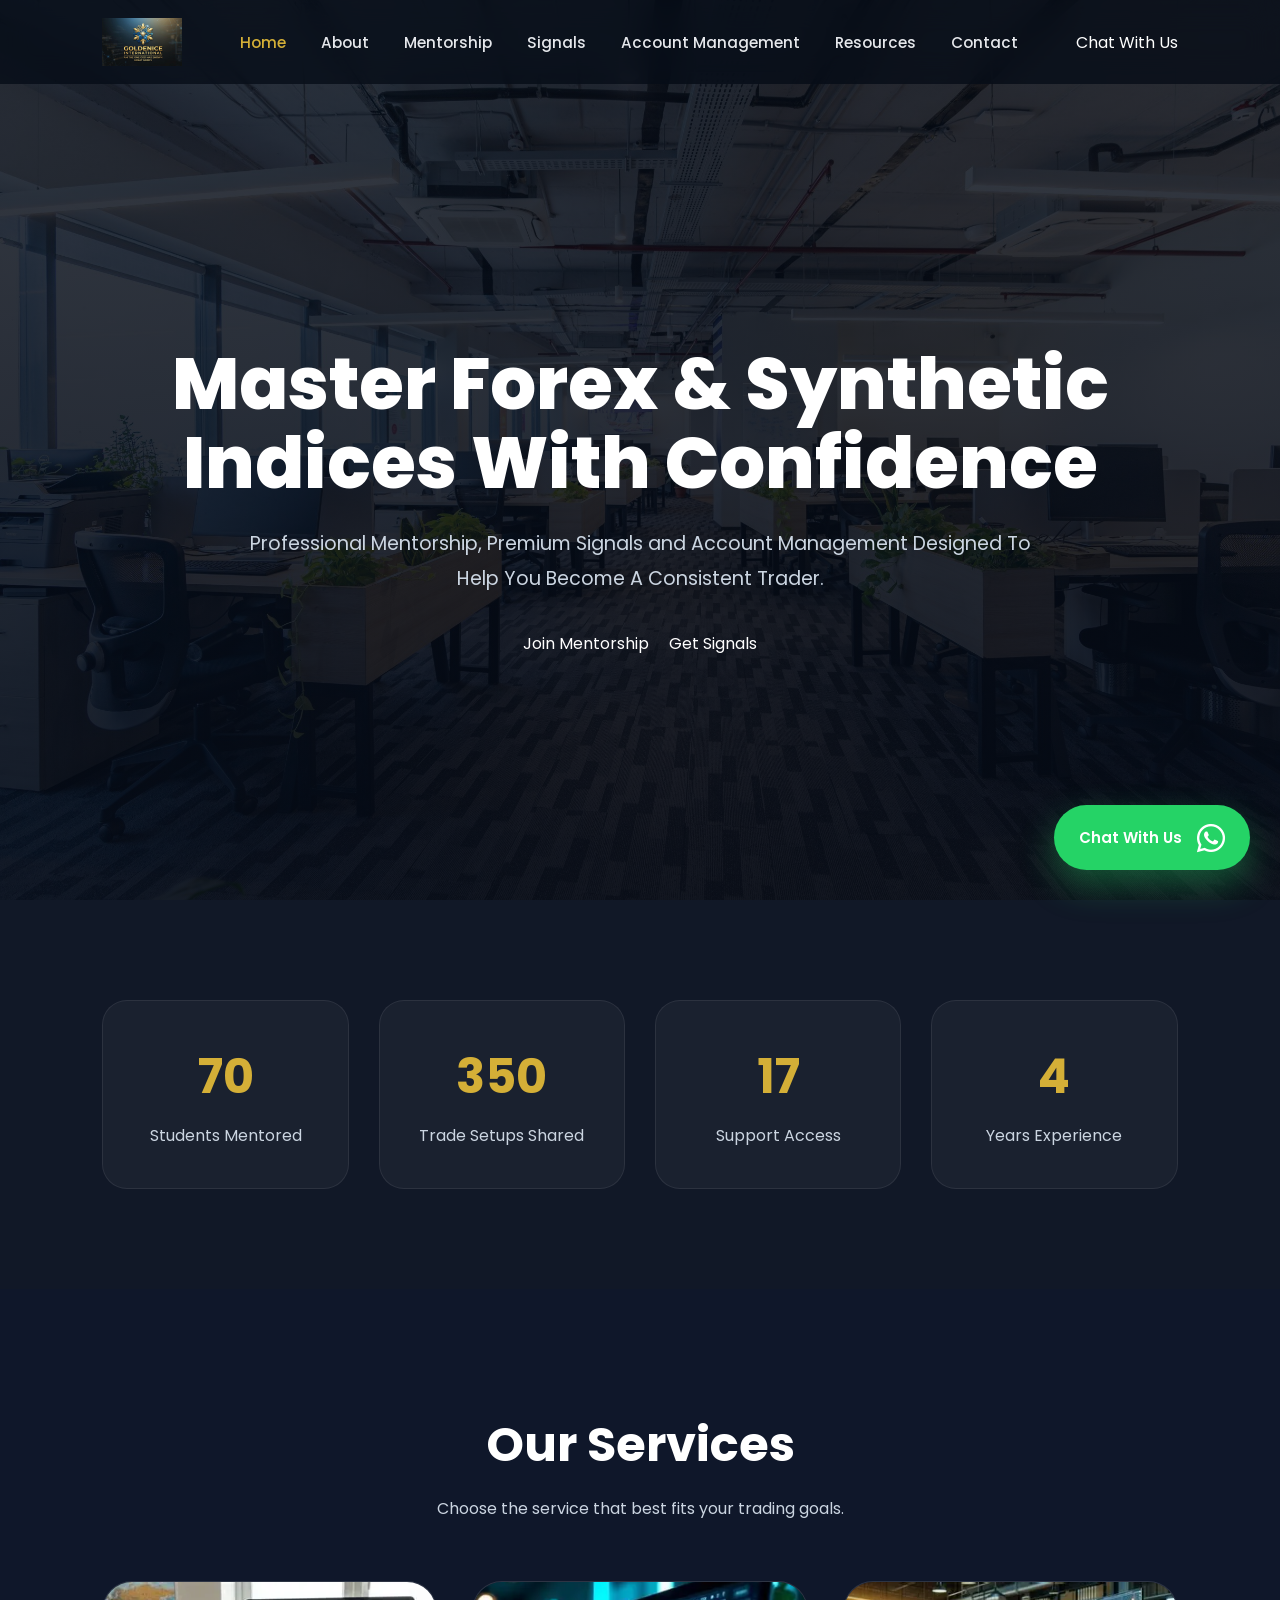
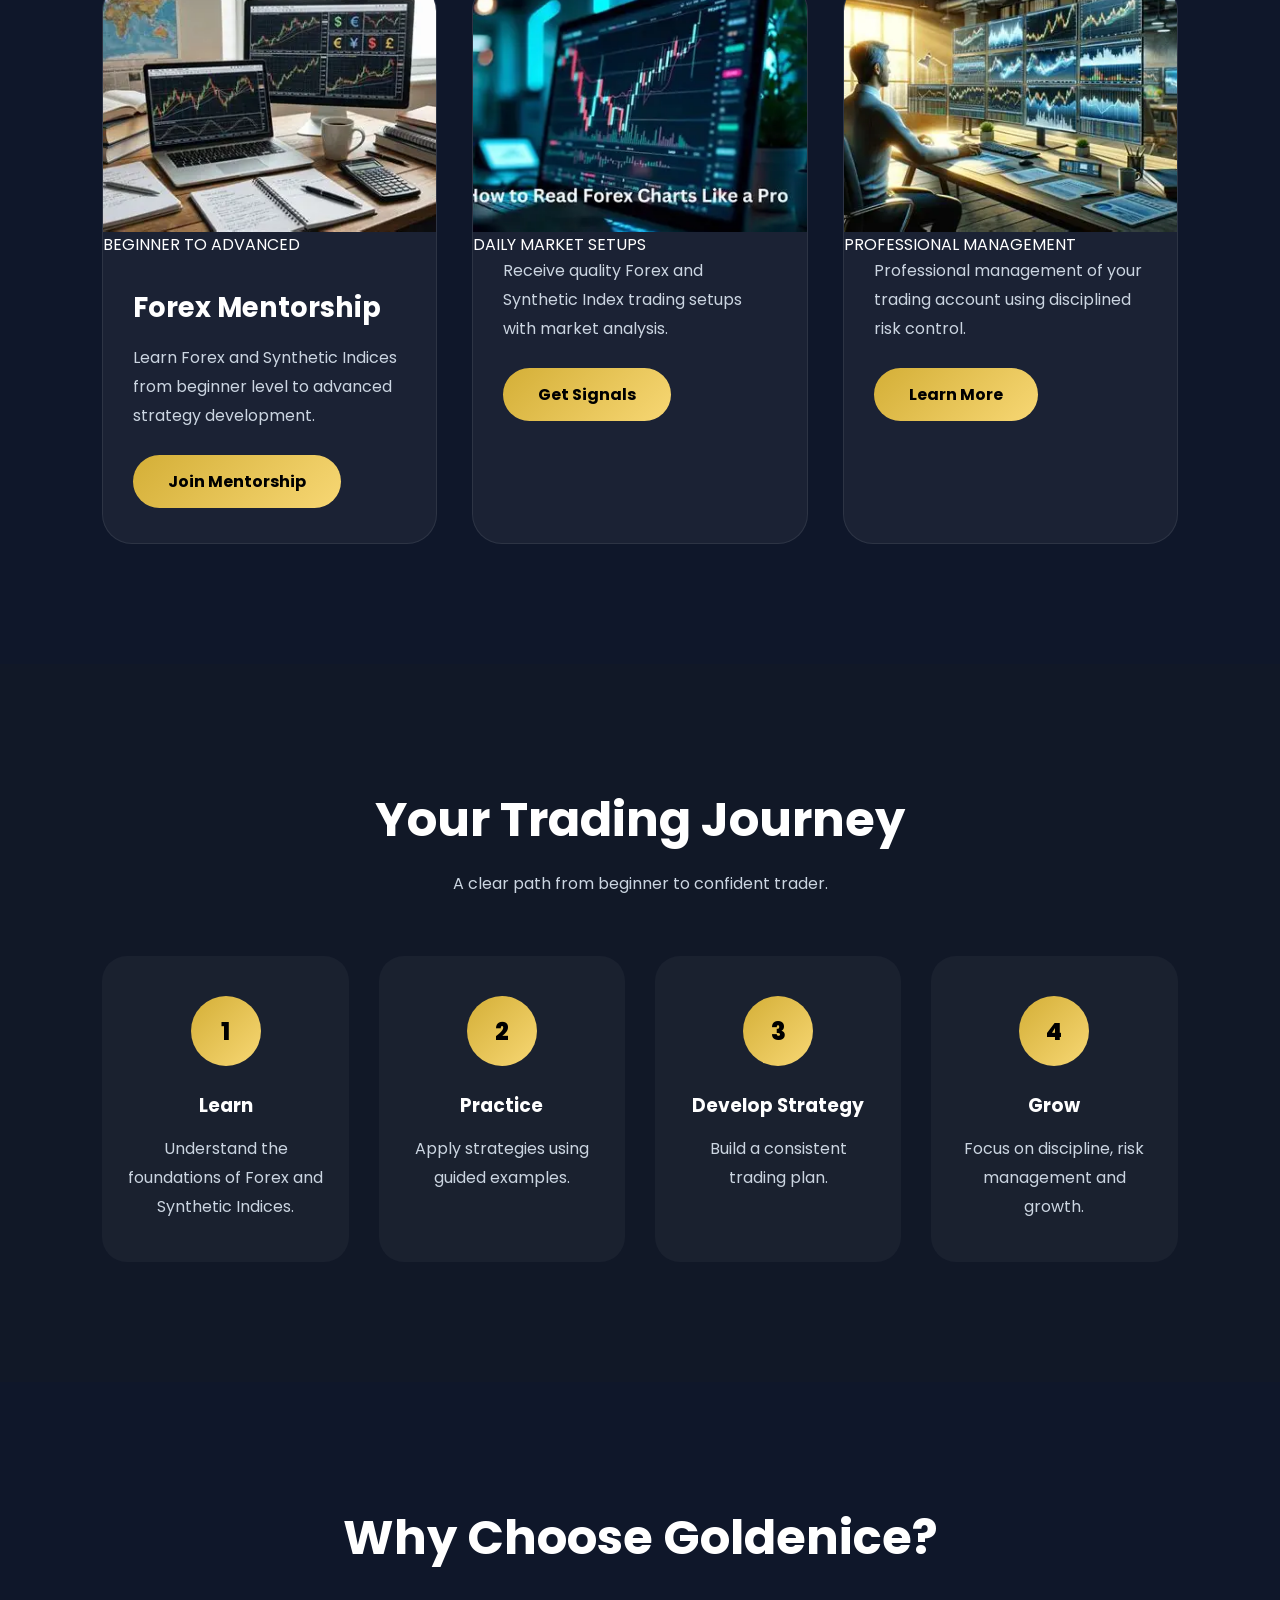
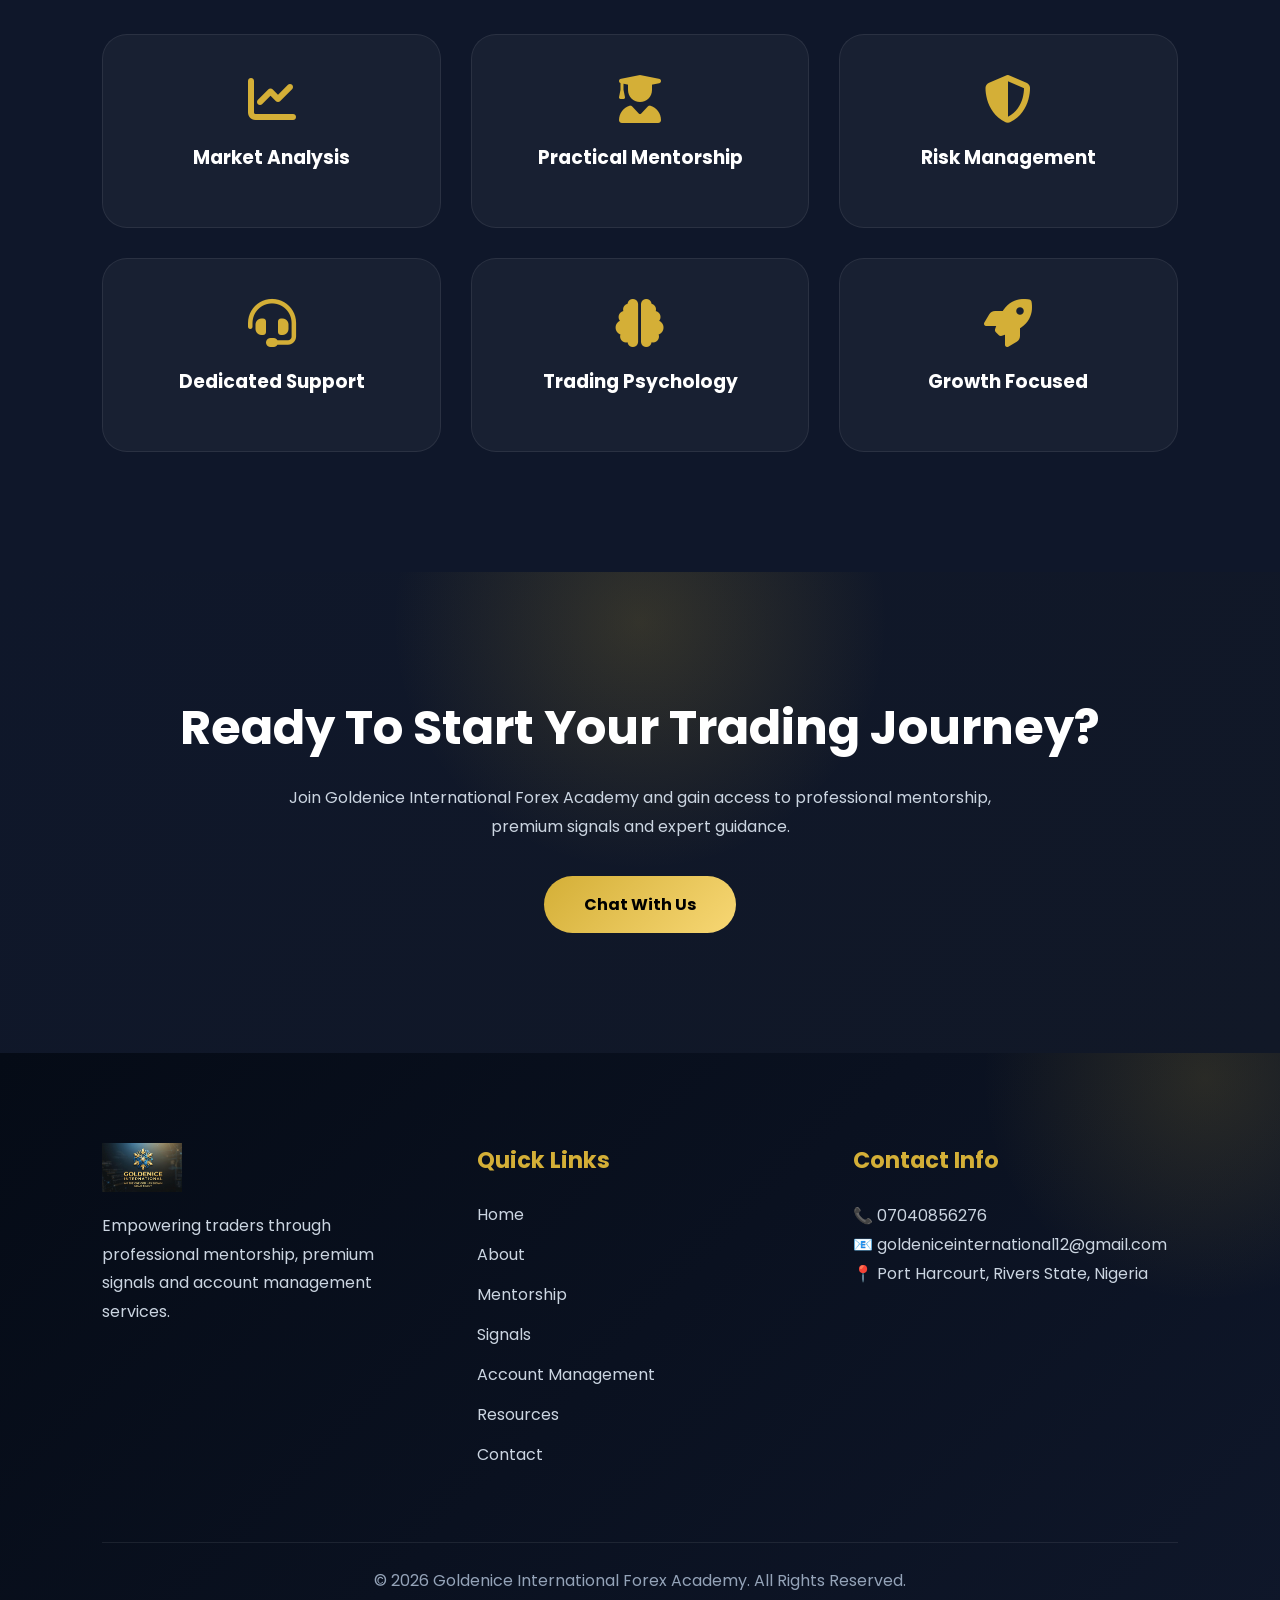
==== index.html @ 964484ab "Initial website" ====
<!DOCTYPE html>
<html lang="en">
<head>

    <meta charset="UTF-8">

    <meta name="author" content="Goldenice International Forex Academy">

<meta name="robots" content="index, follow">

<meta name="theme-color" content="#050B16">

<link rel="icon" type="image/png" href="images/logo.png">

    <meta
        name="description"
        content="Goldenice International Forex Academy provides professional Forex education, mentorship, trading signals, account management and trading resources designed to help traders build confidence and discipline.">

    <meta
        name="keywords"
        content="Forex Academy, Forex Trading, Learn Forex, Forex Mentorship, Trading Signals, Account Management, Forex Education, Nigeria, Goldenice International">

    <meta
        name="author"
        content="Goldenice International Forex Academy">

    <meta
        name="robots"
        content="index, follow">

    <!-- Theme Color -->

    <meta
        name="theme-color"
        content="#050B16">

    <!-- Favicon -->

    <link
        rel="icon"
        type="image/png"
        href="images/logo.png">

    <!-- Open Graph -->

    <meta
        property="og:type"
        content="website">

    <meta
        property="og:title"
        content="Goldenice International Forex Academy">

    <meta
        property="og:description"
        content="Professional Forex education, mentorship, trading signals and account management.">

    <!-- Replace with your actual Vercel URL -->

    <meta
        property="og:url"
        content="https://YOUR-VERCEL-URL.vercel.app">

    <meta
        property="og:image"
        content="https://YOUR-VERCEL-URL.vercel.app/images/logo.png">

    <!-- Twitter/X -->

    <meta
        name="twitter:card"
        content="summary_large_image">

    <meta
        name="twitter:title"
        content="Goldenice International Forex Academy">

    <meta
        name="twitter:description"
        content="Professional Forex education, mentorship, trading signals and account management.">

    <meta
        name="twitter:image"
        content="https://YOUR-VERCEL-URL.vercel.app/images/logo.png">

    <!-- Google Fonts -->

    <link
        rel="preconnect"
        href="https://fonts.googleapis.com">

    <link
        rel="preconnect"
        href="https://fonts.gstatic.com"
        crossorigin>

    <link
        href="https://fonts.googleapis.com/css2?family=Poppins:wght@300;400;500;600;700;800&display=swap"
        rel="stylesheet">

    <!-- Font Awesome -->

    <link
        rel="stylesheet"
        href="https://cdnjs.cloudflare.com/ajax/libs/font-awesome/6.7.2/css/all.min.css">

    <!-- CSS -->

    <link
        rel="stylesheet"
        href="css/./index.css">

</head>

<body>

    <div class="cursor-glow"></div>

<!-- ==========================
     PRELOADER / INTRO
========================== -->

<div id="preloader">

    <div class="intro-content">

        <div class="logo-ring"></div>

        <img
        src="images/logo.png"
        alt="Goldenice International Forex Academy"
        class="intro-logo">

        <h1>
            GOLDENICE INTERNATIONAL
        </h1>

        <h2>
            FOREX ACADEMY
        </h2>

        <div class="intro-words">

            <span>LEARN</span>
            <span>TRADE</span>
            <span>GROW</span>

        </div>

    </div>

</div>

<!-- ==========================
     MAIN CONTENT
========================== -->

<div id="main-content">

<!-- ==========================
     NAVBAR
========================== -->

<header>

<nav class="navbar">

    <a href="index.html" class="logo">

        <img
        src="images/logo.png"
        alt="Goldenice International">

    </a>

    <ul class="nav-links" id="navLinks">

        <li>
            <a href="index.html" class="active">
                Home
            </a>
        </li>

        <li>
            <a href="about.html">
                About
            </a>
        </li>

        <li>
            <a href="mentorship.html">
                Mentorship
            </a>
        </li>

        <li>
            <a href="signals.html">
                Signals
            </a>
        </li>

        <li>
            <a href="account-management.html">
                Account Management
            </a>
        </li>

         <a href="resources.html">Resources</a>

        <li>
            <a href="contact.html">
                Contact
            </a>
        </li>

    </ul>

   <a 
href="https://wa.me/2347040856276?text=Hello%20Goldenice%20International%20Forex%20Academy,%20I%20would%20like%20to%20make%20an%20inquiry."
target="_blank">

Chat With Us

</a>

    <div class="menu-toggle" id="menuToggle">

        <span></span>
        <span></span>
        <span></span>

    </div>

</nav>

</header>

<!-- ==========================
     HERO SECTION
========================== -->

<section class="hero">

    <div class="hero-content">

        <h1>

            Master Forex &
            Synthetic Indices
            With Confidence

        </h1>

        <p>

            Professional Mentorship,
            Premium Signals and
            Account Management
            Designed To Help You
            Become A Consistent Trader.

        </p>

        <div class="hero-buttons">

            <a 
href="https://wa.me/2347040856276?text=Hello%20Goldenice%20International%20Forex%20Academy,%20I%20am%20interested%20in%20joining%20the%20Forex%20Mentorship%20Program.%20Please%20send%20me%20more%20details."
target="_blank">

Join Mentorship

</a>

            <a 
href="https://wa.me/2347040856276?text=Hello%20Goldenice%20International%20Forex%20Academy,%20I%20am%20interested%20in%20your%20Premium%20Forex%20Signals.%20Please%20send%20me%20more%20information."
target="_blank">

Get Signals

</a>

        </div>

    </div>

</section>



<!-- ==========================
     STATS SECTION
========================== -->

<section class="stats-section reveal">

    <div class="stat-box">
        <h2 class="counter" data-target="100">0</h2>
        <p>Students Mentored</p>
    </div>

    <div class="stat-box">
        <h2 class="counter" data-target="500">0</h2>
        <p>Trade Setups Shared</p>
    </div>

    <div class="stat-box">
        <h2 class="counter" data-target="24">0</h2>
        <p>Support Access</p>
    </div>

    <div class="stat-box">
        <h2 class="counter" data-target="5">0</h2>
        <p>Years Experience</p>
    </div>

</section>


<!-- ==========================
     SERVICES
========================== -->

<section class="services reveal">

    <div class="section-title">

        <h2>Our Services</h2>

        <p>
            Choose the service that best fits your trading goals.
        </p>

    </div>

    <div class="services-grid">

        <!-- Mentorship -->

        <div class="service-card">

            <img
            src="images/student-learning.jpg"
            alt="Forex Mentorship">

            <span class="service-tag">
BEGINNER TO ADVANCED
</span>

<h3>Forex Mentorship</h3>

            <p>

                Learn Forex and Synthetic Indices
                from beginner level to advanced
                strategy development.

            </p>

            <a
            href="https://wa.me/2347040856276?text=Hello%20Goldenice%20International,%20I%20am%20interested%20in%20your%20Forex%20Mentorship%20Program."
            target="_blank">

                Join Mentorship

            </a>

        </div>

        <!-- Signals -->

        <div class="service-card">

            <img
            src="images/forex-chart.jpg"
            alt="Premium Signals">

            <span class="service-tag">
DAILY MARKET SETUPS
</span>

            <p>

                Receive quality Forex and
                Synthetic Index trading setups
                with market analysis.

            </p>

            <a
            href="https://wa.me/2347040856276?text=Hello%20Goldenice%20International,%20I%20am%20interested%20in%20your%20Premium%20Signals%20Service."
            target="_blank">

                Get Signals

            </a>

        </div>

        <!-- Account Management -->

        <div class="service-card">

            <img
            src="images/trading-analysis.jpg"
            alt="Account Management">

            <span class="service-tag">
PROFESSIONAL MANAGEMENT
</span>

            <p>

                Professional management
                of your trading account
                using disciplined risk control.

            </p>

            <a
            href="https://wa.me/2347040856276?text=Hello%20Goldenice%20International,%20I%20am%20interested%20in%20your%20Account%20Management%20Service."
            target="_blank">

                Learn More

            </a>

        </div>

    </div>

</section>



<!-- ==========================
     TRADING JOURNEY
========================== -->

<section class="journey reveal">

    <div class="section-title">

        <h2>Your Trading Journey</h2>

        <p>

            A clear path from beginner
            to confident trader.

        </p>

    </div>

    <div class="journey-container">

        <div class="journey-step">

            <div class="step-number">1</div>

            <h3>Learn</h3>

            <p>
                Understand the foundations
                of Forex and Synthetic Indices.
            </p>

        </div>

        <div class="journey-step">

            <div class="step-number">2</div>

            <h3>Practice</h3>

            <p>
                Apply strategies using
                guided examples.
            </p>

        </div>

        <div class="journey-step">

            <div class="step-number">3</div>

            <h3>Develop Strategy</h3>

            <p>
                Build a consistent
                trading plan.
            </p>

        </div>

        <div class="journey-step">

            <div class="step-number">4</div>

            <h3>Grow</h3>

            <p>
                Focus on discipline,
                risk management and growth.
            </p>

        </div>

    </div>

</section>


<!-- ==========================
     WHY CHOOSE US
========================== -->

<section class="why-us reveal">

    <div class="section-title">

        <h2>Why Choose Goldenice?</h2>

    </div>

    <div class="why-grid">

        <div class="why-card">
            <i class="fas fa-chart-line"></i>
            <h3>Market Analysis</h3>
        </div>

        <div class="why-card">
            <i class="fas fa-user-graduate"></i>
            <h3>Practical Mentorship</h3>
        </div>

        <div class="why-card">
            <i class="fas fa-shield-alt"></i>
            <h3>Risk Management</h3>
        </div>

        <div class="why-card">
            <i class="fas fa-headset"></i>
            <h3>Dedicated Support</h3>
        </div>

        <div class="why-card">
            <i class="fas fa-brain"></i>
            <h3>Trading Psychology</h3>
        </div>

        <div class="why-card">
            <i class="fas fa-rocket"></i>
            <h3>Growth Focused</h3>
        </div>

    </div>

</section>




<!-- ==========================
     FINAL CTA
========================== -->

<section class="cta-section reveal">

    <h2>

        Ready To Start
        Your Trading Journey?

    </h2>

    <p>

        Join Goldenice International Forex Academy
        and gain access to professional mentorship,
        premium signals and expert guidance.

    </p>

  <a 
href="https://wa.me/2347040856276?text=Hello%20Goldenice%20International%20Forex%20Academy,%20I%20would%20like%20to%20make%20an%20inquiry."
target="_blank">

Chat With Us

</a>
</section>


<!-- ==========================
     FOOTER
========================== -->

<footer>

    <div class="footer-container">

        <!-- Logo Section -->

        <div class="footer-box">

            <img
            src="images/logo.png"
            alt="Goldenice International Forex Academy"
            class="footer-logo">

            <p>

                Empowering traders through
                professional mentorship,
                premium signals and account
                management services.

            </p>

        </div>


        <!-- Quick Links -->

        <div class="footer-box">

            <h3>Quick Links</h3>

            <a href="index.html">Home</a>

            <a href="about.html">About</a>

            <a href="mentorship.html">
                Mentorship
            </a>

            <a href="signals.html">
                Signals
            </a>

            <a href="account-management.html">
                Account Management
            </a>

             <a href="resources.html">Resources</a>

            <a href="contact.html">
                Contact
            </a>

        </div>


        <!-- Contact -->

        <div class="footer-box">

            <h3>Contact Info</h3>

            <p>
                📞 07040856276
            </p>

            <p>
                📧 goldeniceinternational12@gmail.com
            </p>

            <p>
                📍 Port Harcourt,
                Rivers State,
                Nigeria
            </p>

        </div>

    </div>


    <!-- Copyright -->

    <div class="copyright">

        © 2026 Goldenice International
        Forex Academy.
        All Rights Reserved.

    </div>

</footer>


<!-- ==========================
     WHATSAPP FLOAT
========================== -->

<a 
href="https://wa.me/2347040856276"
class="whatsapp-float"
target="_blank">

    <span class="whatsapp-text">
        Chat With Us
    </span>

    <i class="fab fa-whatsapp"></i>

</a>


</div>
<!-- END MAIN CONTENT -->

<!-- ==========================
     SCROLL TO TOP
========================== -->

<button id="scrollTopBtn" class="scroll-top">

    <i class="fas fa-arrow-up"></i>

</button>


<script src="js/script.js"></script>

</body>
</html>
---- css/index.css ----
/* ===================================
   GOLDENICE INTERNATIONAL
   PREMIUM HOME CSS
   PART 1
=================================== */


/* ==========================
   ROOT VARIABLES
========================== */

:root{

    --gold:#D4AF37;
    --gold-light:#F7D774;

    --dark:#050B16;
    --dark2:#0F172A;

    --white:#ffffff;

    --gray:#CBD5E1;

}


/* ==========================
   RESET
========================== */

*{

    margin:0;
    padding:0;
    box-sizing:border-box;

}


html{

    scroll-behavior:smooth;

}



body{

    font-family:'Poppins',sans-serif;

    background:var(--dark);

    color:white;

    overflow-x:hidden;

}



a{

    text-decoration:none;

    color:inherit;

}



img{

    max-width:100%;

    display:block;

}




/* ==========================
   NAVBAR
========================== */


.navbar{


    position:fixed;


    top:0;

    left:0;


    width:100%;


    padding:18px 8%;


    display:flex;


    justify-content:space-between;


    align-items:center;



    background:

    rgba(5,11,22,.75);



    backdrop-filter:blur(15px);



    z-index:1000;



    transition:.4s ease;

}




.navbar.scrolled{


    background:

    rgba(5,11,22,.95);



    box-shadow:

    0 15px 40px rgba(0,0,0,.45);

}





/* LOGO */


.logo img{


    width:150px;


    height:auto;


    transition:.4s ease;

}



.logo img:hover{


    transform:scale(1.05);

}





/* NAV LINKS */


.nav-links{


    display:flex;


    align-items:center;


    gap:35px;


}



.nav-links li{

    list-style:none;

}



.nav-links a{


    color:#E5E7EB;


    font-size:.95rem;


    font-weight:500;



    position:relative;


    transition:.35s ease;


}



/* NO LINE UNDER LINKS */


.nav-links a::before,
.nav-links a::after{


    display:none;

    content:none;

}



.nav-links a:hover,
.nav-links a.active{


    color:var(--gold);

}





/* WHATSAPP NAV BUTTON */


.btn-nav{


    padding:13px 30px;


    border-radius:50px;



    background:

    linear-gradient(

    135deg,

    var(--gold),

    var(--gold-light)

    );



    color:#000;



    font-weight:700;



    transition:.4s ease;



    box-shadow:

    0 10px 25px rgba(212,175,55,.25);

}




.btn-nav:hover{


    transform:translateY(-5px);



    box-shadow:

    0 20px 40px rgba(212,175,55,.35);


}





/* HAMBURGER */


.menu-toggle{


    display:none;


    cursor:pointer;


}



.menu-toggle span{


    display:block;


    width:30px;


    height:3px;


    background:var(--gold);


    margin:6px 0;


    border-radius:10px;


}







/* MOBILE NAV */


@media(max-width:900px){


    .nav-links{


        position:absolute;


        top:80px;


        left:0;


        width:100%;



        background:#0F172A;



        flex-direction:column;



        padding:35px;



        display:none;


    }



    .nav-links.active{


        display:flex;


    }



    .menu-toggle{


        display:block;


    }



    .btn-nav{


        display:none;


    }


}






/* ==========================
   PRELOADER
========================== */


#preloader{


    position:fixed;


    inset:0;



    background:#050B16;



    display:flex;


    justify-content:center;


    align-items:center;



    z-index:99999;



    transition:1s ease;


}




#preloader.hide{


    opacity:0;


    visibility:hidden;


}




.intro-content{


    text-align:center;


}



.intro-logo{


    width:170px;



    margin:auto;



    animation:

    logoPop 2s ease;

}




.logo-ring{


    position:absolute;



    width:280px;


    height:280px;



    border:

    3px solid rgba(212,175,55,.4);



    border-radius:50%;



    left:50%;


    top:50%;



    transform:

    translate(-50%,-50%);



    animation:

    rotateRing 12s linear infinite;


}





.intro-content h1{


    margin-top:25px;


    font-size:2.5rem;


    letter-spacing:3px;


}




.intro-content h2{


    color:var(--gold);


    margin-top:10px;


    letter-spacing:5px;


}







/* ==========================
   HERO SECTION
========================== */


.hero{


    min-height:100vh;



    display:flex;


    justify-content:center;


    align-items:center;



    text-align:center;



    position:relative;



    background:



    linear-gradient(

    rgba(5,11,22,.80),

    rgba(5,11,22,.92)

    ),



    url('../images/contact-banner.jpg');



    background-size:cover;



    background-position:center;


}




.hero-content{


    max-width:1000px;



    padding-top:100px;


    position:relative;



    z-index:2;


}



.hero-badge{


    display:inline-block;



    padding:12px 25px;



    border-radius:50px;



    color:var(--gold);



    border:

    1px solid rgba(212,175,55,.4);



    background:

    rgba(212,175,55,.1);



    margin-bottom:25px;


}



.hero-content h1{


    font-size:4.5rem;


    font-weight:800;



    line-height:1.1;



    margin-bottom:25px;


}



.hero-content p{


    max-width:800px;


    margin:auto;



    color:var(--gray);



    font-size:1.2rem;



    line-height:1.8;


}
/* ===================================
   HOME CSS PART 2
=================================== */


/* ==========================
   HERO BUTTONS
========================== */


.hero-buttons{

    display:flex;

    justify-content:center;

    gap:20px;

    flex-wrap:wrap;

    margin-top:35px;

}



.hero-btn,
.hero-btn-outline{


    padding:16px 38px;


    border-radius:50px;


    font-weight:700;


    transition:.4s ease;


}



.hero-btn{


    background:

    linear-gradient(

    135deg,

    var(--gold),

    var(--gold-light)

    );


    color:#000;


}



.hero-btn-outline{


    border:

    2px solid var(--gold);


    color:white;


}



.hero-btn:hover,
.hero-btn-outline:hover{


    transform:

    translateY(-8px);


}





/* ==========================
   HERO STATS
========================== */


.hero-stats{


    margin-top:60px;


    display:flex;


    justify-content:center;


    gap:50px;


    flex-wrap:wrap;


}



.hero-stats h3{


    color:var(--gold);


    font-size:2.5rem;


}



.hero-stats span{


    color:var(--gray);


}





/* ==========================
   STATS SECTION
========================== */


.stats-section{


    padding:100px 8%;


    display:grid;


    grid-template-columns:

    repeat(auto-fit,minmax(220px,1fr));


    gap:30px;



    background:#111827;


}




.stat-box{


    background:

    rgba(255,255,255,.04);



    border:

    1px solid rgba(255,255,255,.08);



    border-radius:25px;



    padding:40px 25px;



    text-align:center;



    transition:.4s ease;


}



.stat-box:hover{


    transform:

    translateY(-12px);



    border-color:var(--gold);



    box-shadow:

    0 20px 45px rgba(212,175,55,.15);


}




.stat-box h2{


    color:var(--gold);


    font-size:3rem;



    margin-bottom:10px;


}



.stat-box p{


    color:var(--gray);


}






/* ==========================
   SECTION TITLE
========================== */


.section-title{


    text-align:center;


    margin-bottom:60px;


}



.section-title h2{


    font-size:3rem;


    color:white;


}



.section-title p{


    color:var(--gray);


    max-width:700px;


    margin:15px auto;


}





/* ==========================
   SERVICES SECTION
========================== */


.services{


    padding:120px 8%;


    background:#0F172A;


}




.services-grid{


    display:grid;


    grid-template-columns:

    repeat(auto-fit,minmax(300px,1fr));


    gap:35px;


}




.service-card{


    background:

    rgba(255,255,255,.05);



    border:

    1px solid rgba(255,255,255,.08);



    border-radius:30px;



    overflow:hidden;



    transition:.5s ease;



    position:relative;


}




.service-card:hover{


    transform:

    translateY(-15px);



    border-color:var(--gold);



    box-shadow:

    0 25px 60px rgba(212,175,55,.18);


}




.service-card img{


    width:100%;


    height:250px;


    object-fit:cover;


    transition:.5s ease;


}




.service-card:hover img{


    transform:scale(1.08);


}





.service-card h3{


    padding:30px 30px 15px;


    color:white;


    font-size:1.7rem;


}




.service-card p{


    padding:0 30px 25px;


    color:var(--gray);


    line-height:1.8;


}




.service-card a{


    display:inline-block;


    margin:0 30px 35px;



    padding:14px 35px;


    border-radius:50px;



    background:

    linear-gradient(

    135deg,

    var(--gold),

    var(--gold-light)

    );



    color:#000;



    font-weight:700;



    transition:.4s ease;


}



.service-card a:hover{


    transform:

    translateY(-5px);


}





/* ==========================
   TRADING JOURNEY
========================== */


.journey{


    padding:120px 8%;


    background:#111827;


}




.journey-container{


    display:grid;


    grid-template-columns:

    repeat(auto-fit,minmax(240px,1fr));


    gap:30px;


}



.journey-step{


    text-align:center;


    background:

    rgba(255,255,255,.04);



    padding:40px 25px;



    border-radius:25px;



    transition:.4s;


}



.journey-step:hover{


    transform:

    translateY(-10px);



    box-shadow:

    0 20px 40px rgba(212,175,55,.12);


}



.step-number{


    width:70px;


    height:70px;


    margin:auto auto 25px;



    display:flex;


    justify-content:center;


    align-items:center;



    border-radius:50%;



    background:

    linear-gradient(

    135deg,

    var(--gold),

    var(--gold-light)

    );



    color:#000;



    font-size:1.5rem;


    font-weight:800;


}



.journey-step h3{


    margin-bottom:15px;


}



.journey-step p{


    color:var(--gray);


    line-height:1.8;


}






/* ==========================
   WHY CHOOSE US
========================== */


.why-us{


    padding:120px 8%;


    background:#0F172A;


}



.why-grid{


    display:grid;


    grid-template-columns:

    repeat(auto-fit,minmax(250px,1fr));


    gap:30px;


}



.why-card{


    background:

    rgba(255,255,255,.04);



    border:

    1px solid rgba(255,255,255,.08);



    border-radius:25px;



    padding:40px 25px;



    text-align:center;



    transition:.4s ease;


}



.why-card:hover{


    transform:

    translateY(-12px);



    border-color:var(--gold);



    box-shadow:

    0 20px 40px rgba(212,175,55,.15);


}



.why-card i{


    font-size:3rem;


    color:var(--gold);


    margin-bottom:20px;


}



.why-card h3{


    margin-bottom:15px;


}



.why-card p{


    color:var(--gray);


    line-height:1.8;


}
/* ===================================
   HOME CSS PART 3
=================================== */


/* ==========================
   SCROLL REVEAL
========================== */


.reveal{

    opacity:0;

    transform:

    translateY(80px);


    transition:

    all 1s ease;

}



.reveal.active{

    opacity:1;


    transform:

    translateY(0);

}






/* ==========================
   PREMIUM CTA
========================== */


.cta-section{


    padding:120px 8%;


    text-align:center;


    position:relative;


    overflow:hidden;



    background:


    linear-gradient(

    135deg,

    #0F172A,

    #111827

    );


}




.cta-section::before{


    content:"";


    position:absolute;


    width:500px;


    height:500px;



    background:


    radial-gradient(

    rgba(212,175,55,.18),

    transparent 70%

    );



    top:-200px;


    left:50%;


    transform:translateX(-50%);


}



.cta-section h2{


    position:relative;


    font-size:3rem;


    margin-bottom:20px;


}



.cta-section p{


    position:relative;


    max-width:750px;


    margin:auto;


    color:var(--gray);


    line-height:1.8;


}



.cta-section a{


    display:inline-block;


    position:relative;


    margin-top:35px;



    padding:16px 40px;



    border-radius:50px;



    background:


    linear-gradient(

    135deg,

    var(--gold),

    var(--gold-light)

    );



    color:#000;



    font-weight:700;



    transition:.4s ease;


}



.cta-section a:hover{


    transform:

    translateY(-8px);



    box-shadow:


    0 20px 40px rgba(212,175,55,.35);


}






/* ==========================
   FOOTER
========================== */


footer{


    background:


    linear-gradient(

    135deg,

    #050B16,

    #0F172A

    );


    padding:90px 8% 30px;


    position:relative;


    overflow:hidden;


}




footer::before{


    content:"";


    position:absolute;


    width:450px;


    height:450px;



    background:


    radial-gradient(

    rgba(212,175,55,.15),

    transparent 70%

    );


    top:-200px;


    right:-150px;


}




.footer-container{


    display:grid;


    grid-template-columns:


    repeat(auto-fit,minmax(260px,1fr));



    gap:50px;


    position:relative;


    z-index:2;


}





.footer-logo{


    width:140px;


    margin-bottom:25px;


}




.footer-box h3{


    color:var(--gold);


    font-size:1.4rem;


    margin-bottom:25px;


}




.footer-box p{


    color:var(--gray);


    line-height:1.8;


}




.footer-box a{


    display:block;


    color:var(--gray);


    margin-bottom:15px;


    transition:.3s ease;


}



.footer-box a:hover{


    color:var(--gold);


    transform:

    translateX(8px);


}





.copyright{


    margin-top:60px;


    padding-top:25px;


    text-align:center;



    border-top:


    1px solid rgba(255,255,255,.08);



    color:#94A3B8;


}





/* ==========================
   WHATSAPP BUTTON
========================== */


.whatsapp-float{


    position:fixed;


    right:30px;


    bottom:30px;



    height:65px;



    padding:0 25px;



    border-radius:50px;



    background:#25D366;



    display:flex;


    align-items:center;


    gap:15px;



    color:white;



    z-index:9999;



    box-shadow:


    0 15px 35px rgba(37,211,102,.35);



    animation:


    whatsappPulse 2.5s infinite;



    transition:.4s ease;


}




.whatsapp-text{


    font-size:15px;


    font-weight:600;


}




.whatsapp-float i{


    font-size:32px;


}




.whatsapp-float:hover{


    transform:


    translateY(-8px)
    scale(1.05);


}




@keyframes whatsappPulse{


    0%{

        box-shadow:

        0 0 0 0 rgba(37,211,102,.6);

    }


    70%{

        box-shadow:

        0 0 0 20px rgba(37,211,102,0);

    }


    100%{

        box-shadow:

        0 0 0 0 rgba(37,211,102,0);

    }

}







/* ==========================
   MOBILE RESPONSIVE
========================== */


@media(max-width:768px){



.hero-content h1{


    font-size:2.7rem;


}



.hero-content p{


    font-size:1rem;


}



.section-title h2{


    font-size:2.2rem;


}



.cta-section h2{


    font-size:2.2rem;


}



.whatsapp-float{


    width:65px;


    height:65px;


    padding:0;


    justify-content:center;


    border-radius:50%;


}



.whatsapp-text{


    display:none;


}


}
/* ===================================
   LOGO SIZE FIX
=================================== */


/* HEADER LOGO */

.logo img{

    width:80px;

    height:auto;

}



/* FOOTER LOGO */

.footer-logo{

    width:80px;

    height:auto;

    margin-bottom:20px;

}

/* ===================================
   SCROLL TO TOP BUTTON
=================================== */

.scroll-top{

    position:fixed;

    right:30px;

    bottom:110px;

    width:55px;

    height:55px;

    border:none;

    border-radius:50%;

    background:
    linear-gradient(
    135deg,
    #D4AF37,
    #F7D774
    );

    color:#000;

    font-size:20px;

    cursor:pointer;

    display:flex;

    justify-content:center;

    align-items:center;

    opacity:0;

    visibility:hidden;

    transform:translateY(20px);

    transition:.35s ease;

    z-index:998;

    box-shadow:
    0 10px 25px rgba(212,175,55,.30);

}

.scroll-top.show{

    opacity:1;

    visibility:visible;

    transform:translateY(0);

}

.scroll-top:hover{

    transform:
    translateY(-5px);

    box-shadow:
    0 15px 35px rgba(212,175,55,.40);

}

/* ===================================
   CURSOR GLOW
=================================== */

.cursor-glow{

    position:fixed;

    width:220px;

    height:220px;

    border-radius:50%;

    pointer-events:none;

    z-index:0;

    background:
    radial-gradient(
        rgba(212,175,55,.15),
        transparent 70%
    );

    transform:
    translate(-50%,-50%);

    transition:
    transform .08s linear;

}

/* Hide on phones/tablets */

@media(max-width:768px){

.cursor-glow{

    display:none;

}

}

@media(max-width:768px){

.scroll-top{

    width:50px;

    height:50px;

    right:20px;

    bottom:95px;

}

}
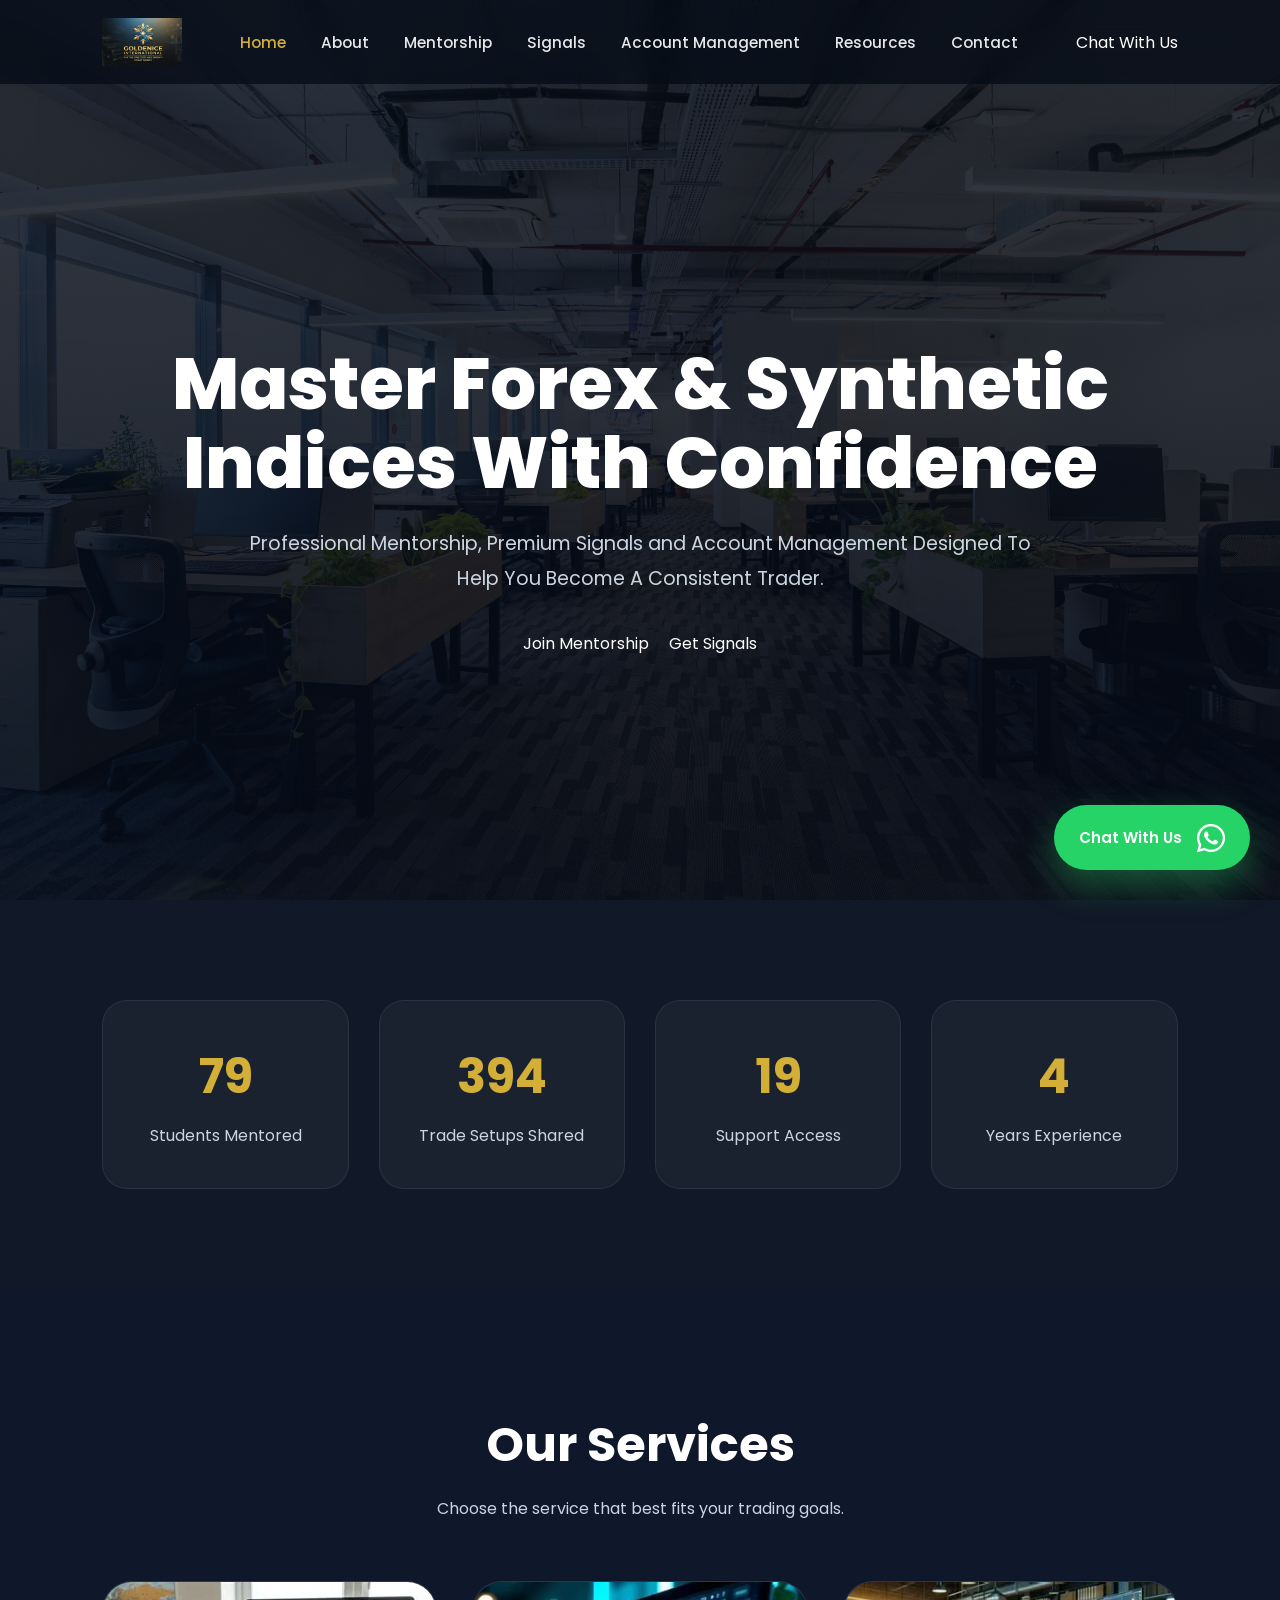
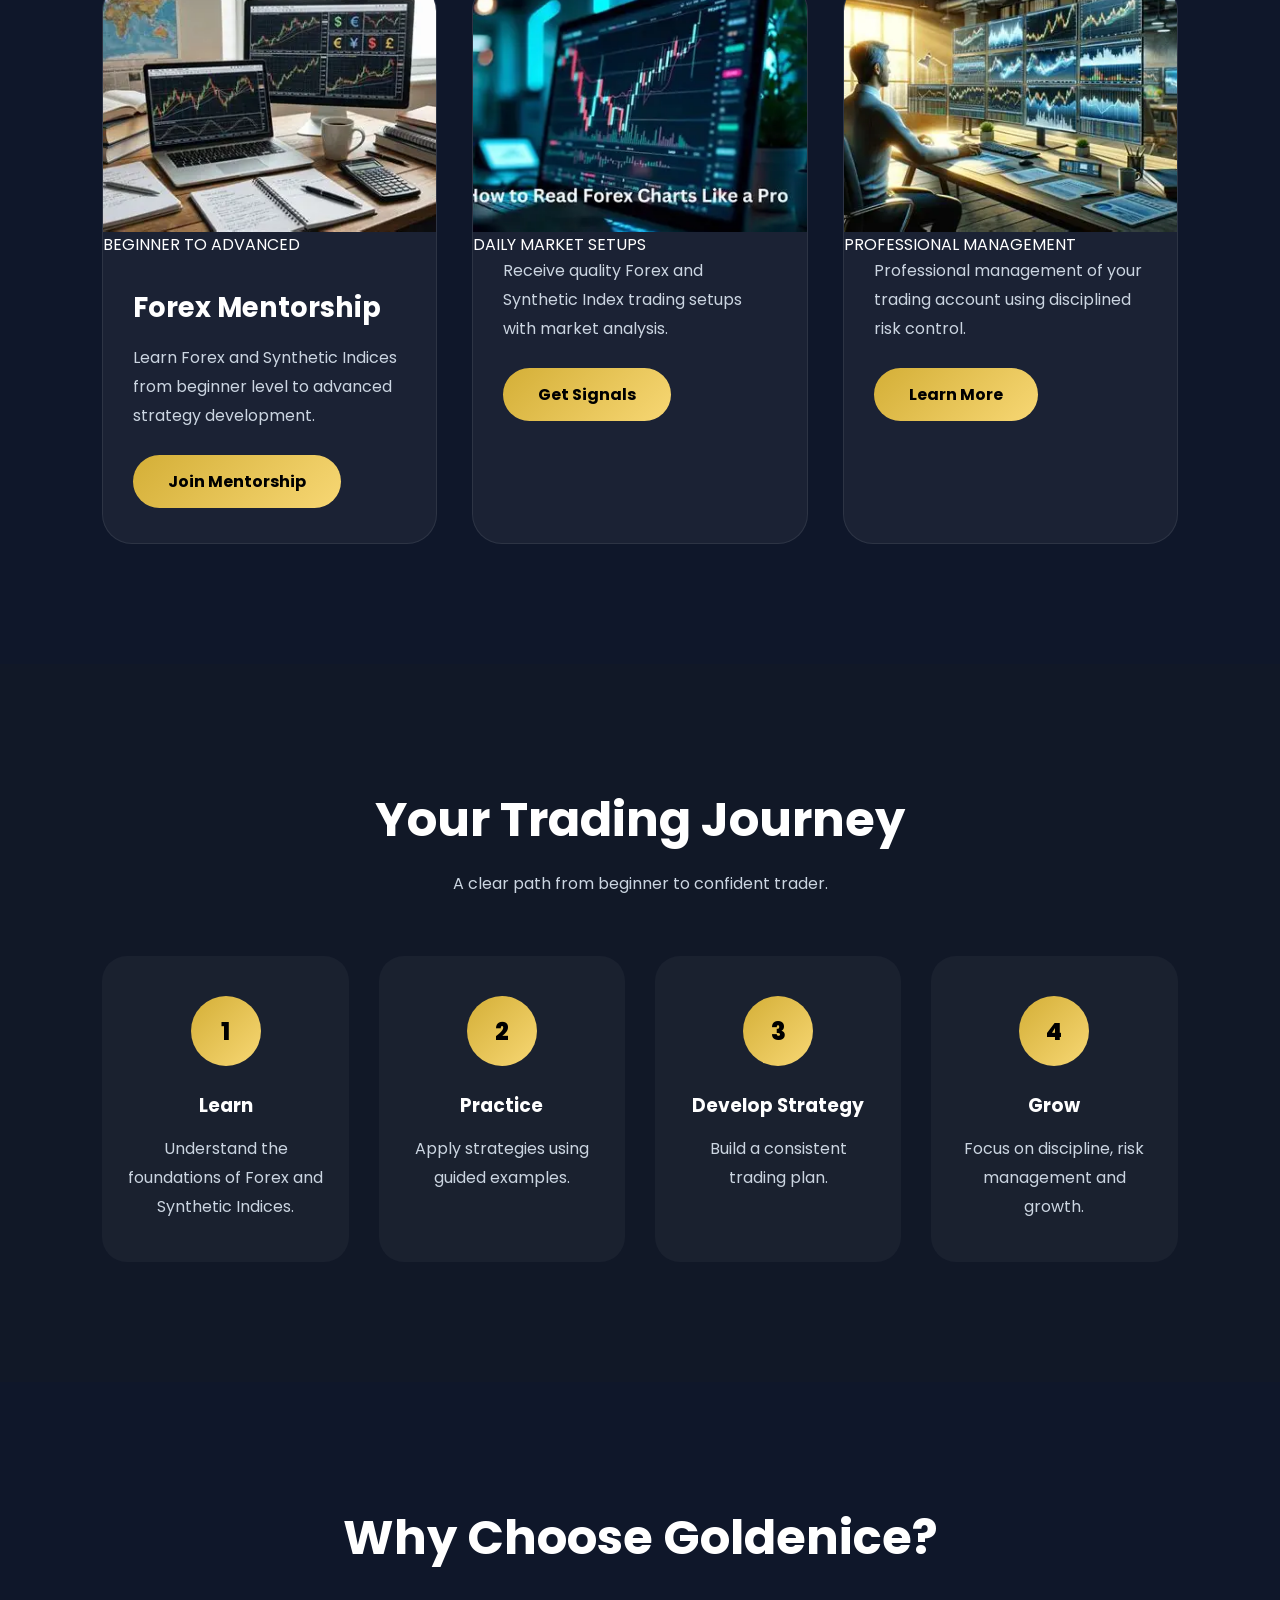
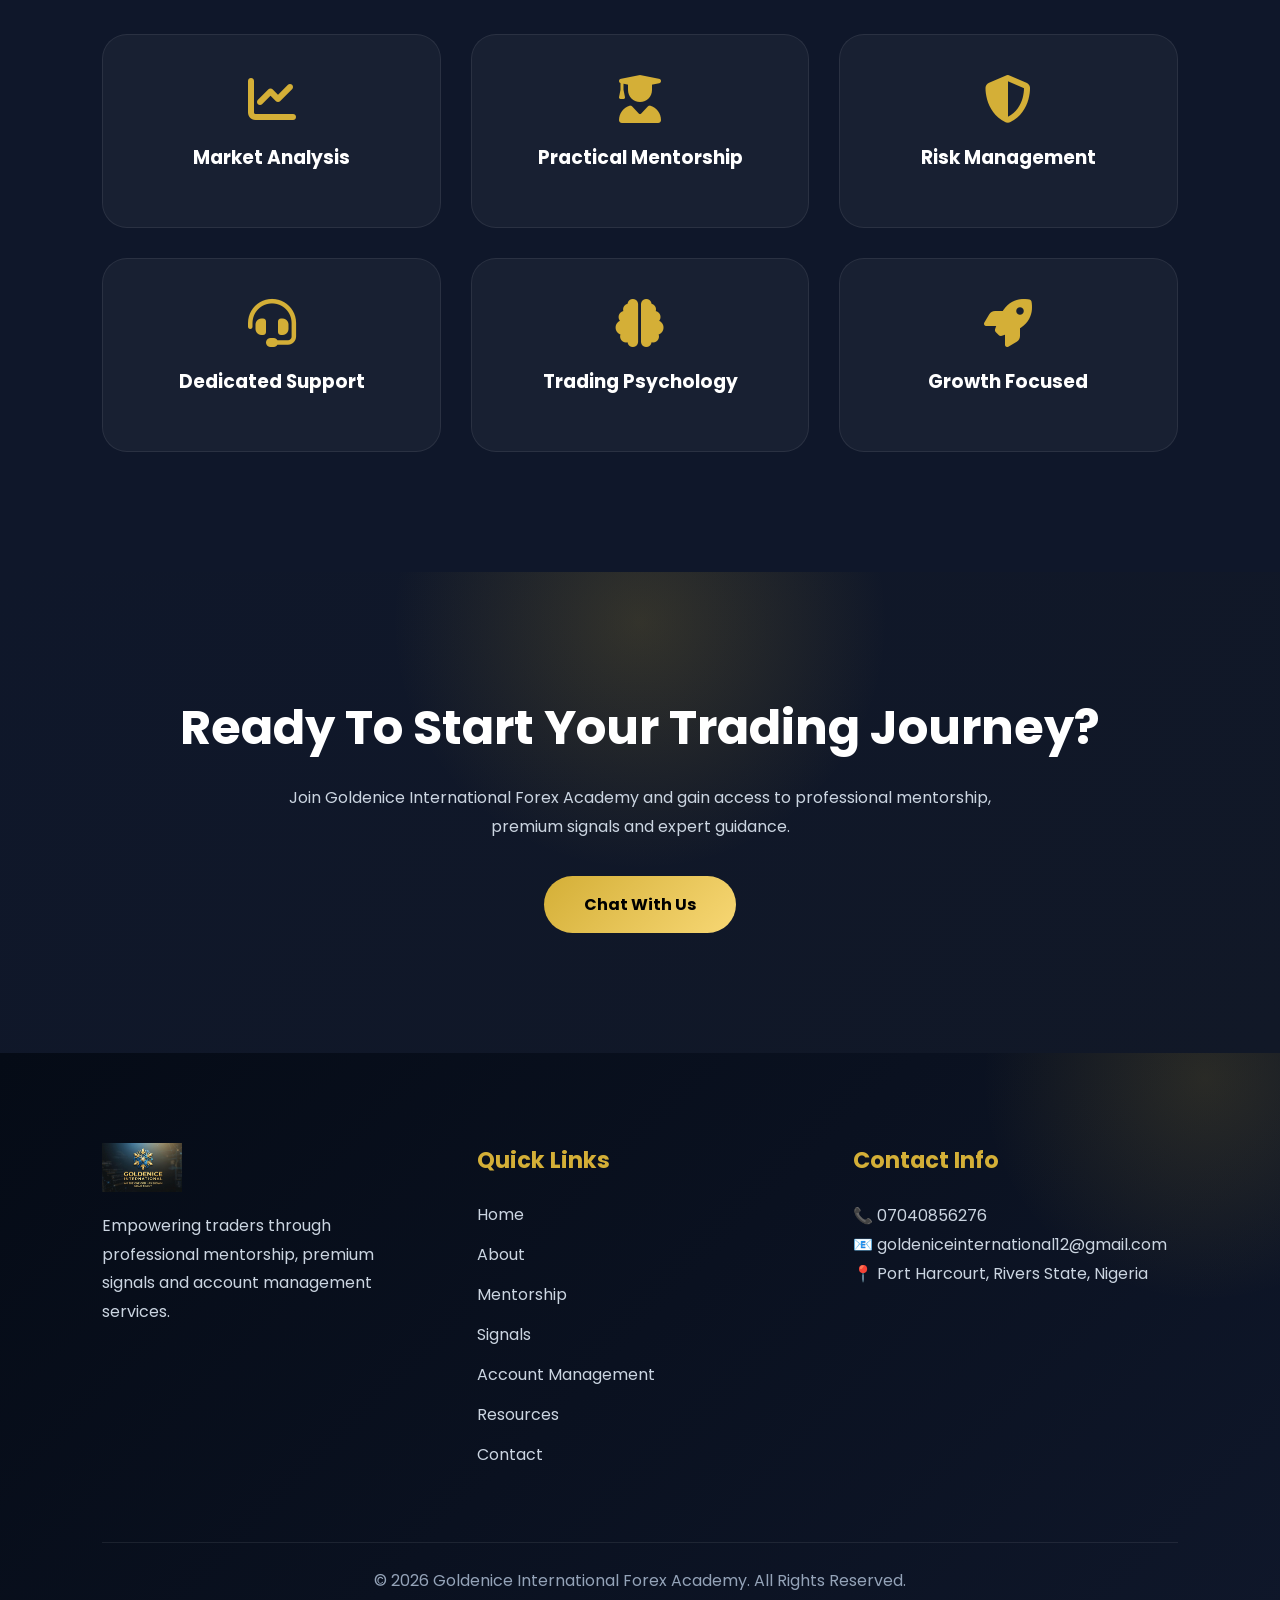
==== commit fdd9c45e: "Add Google Search Console verification" ====
--- a/index.html
+++ b/index.html
@@ -10,6 +10,8 @@
 <meta name="robots" content="index, follow">
 
 <meta name="theme-color" content="#050B16">
+
+<meta name="google-site-verification" content="AnSRR6LzSWBk7pF8oSqE75qxGzmJXBQSHOpilcI8_Pg" />
 
 <link rel="icon" type="image/png" href="images/logo.png">
 
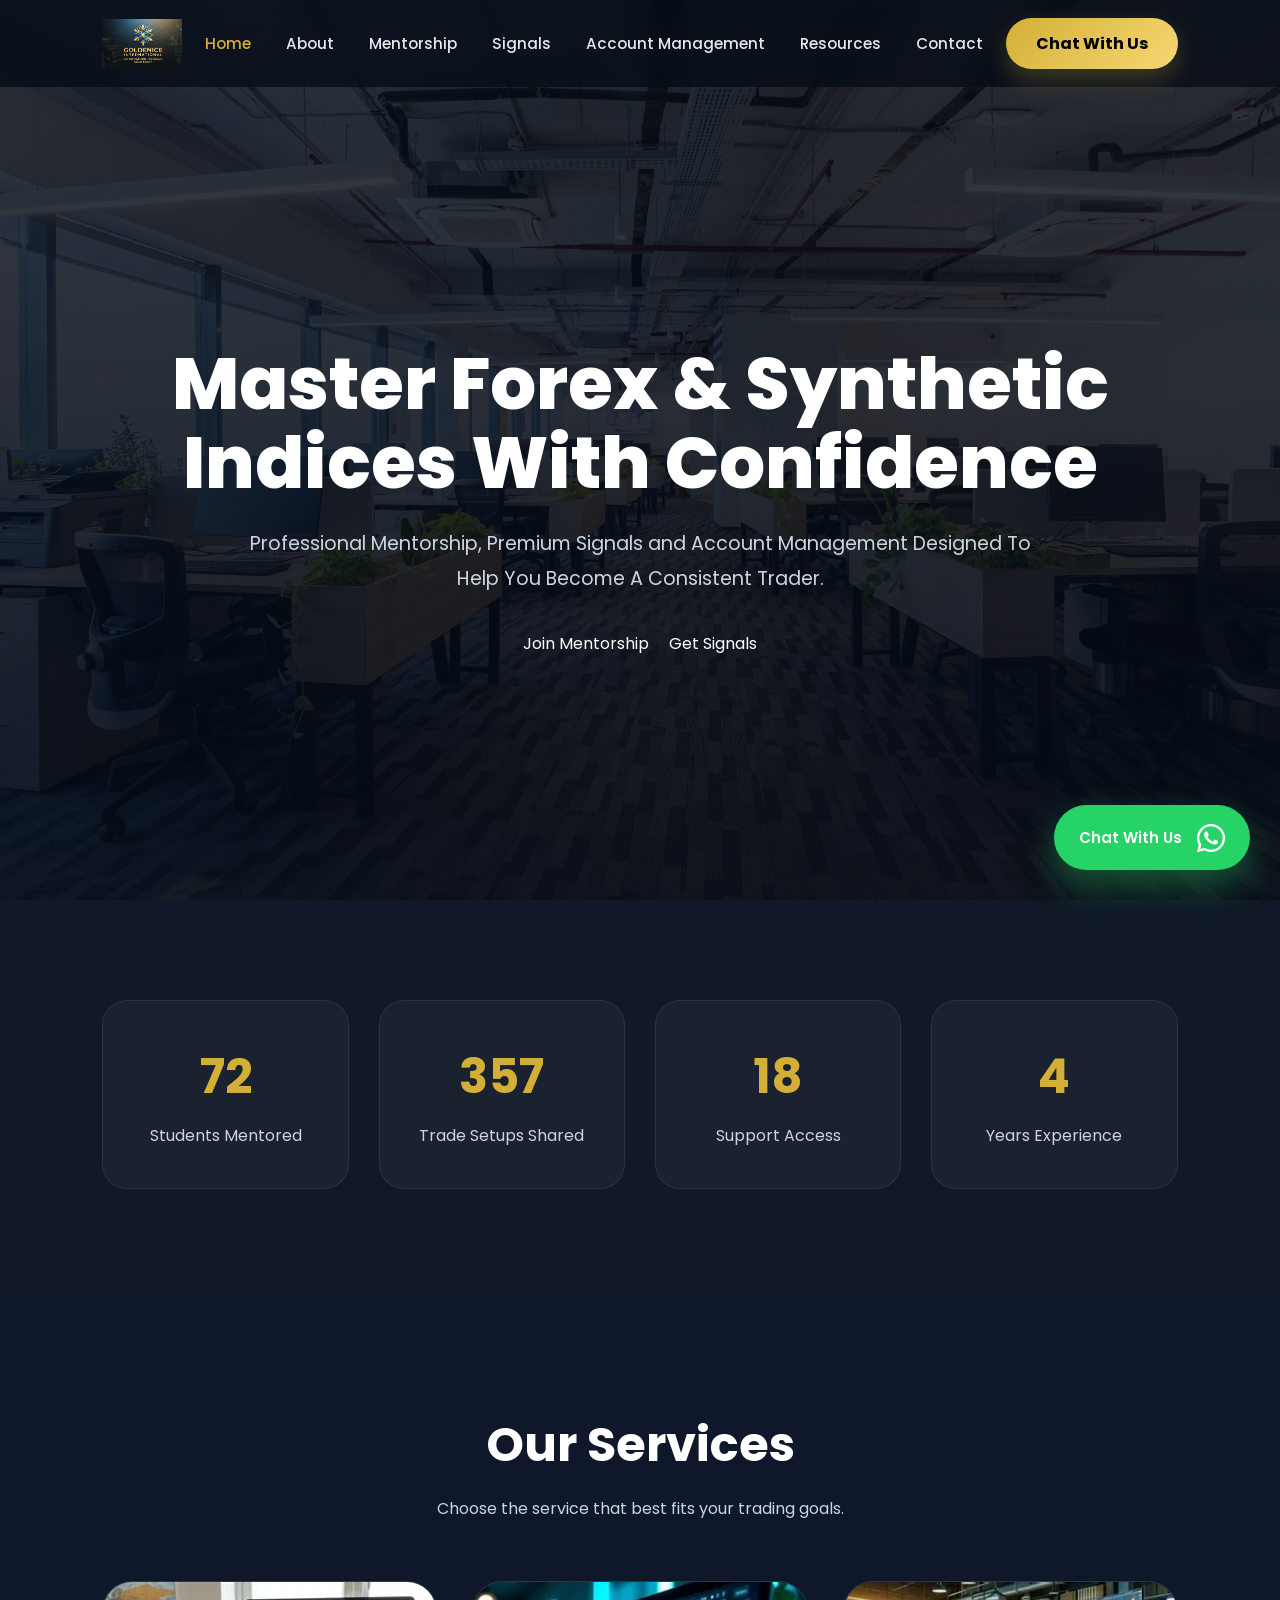
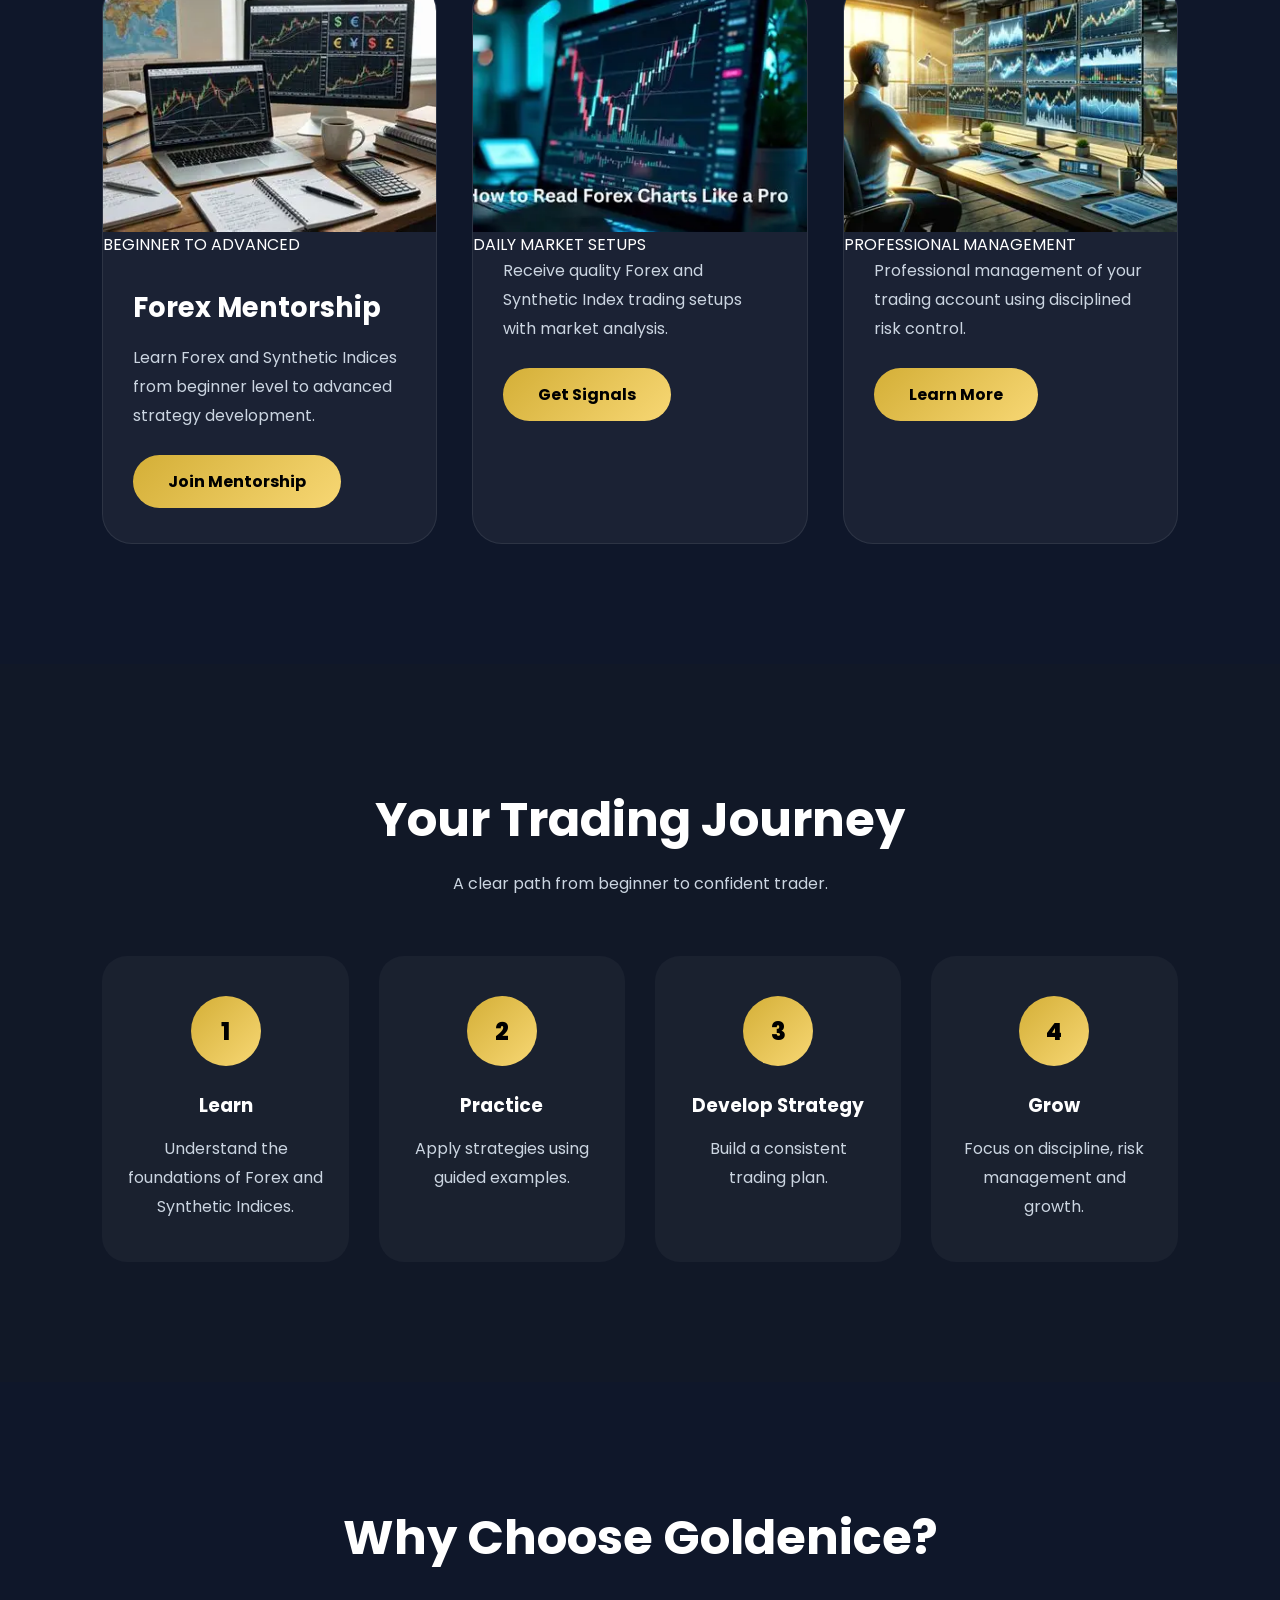
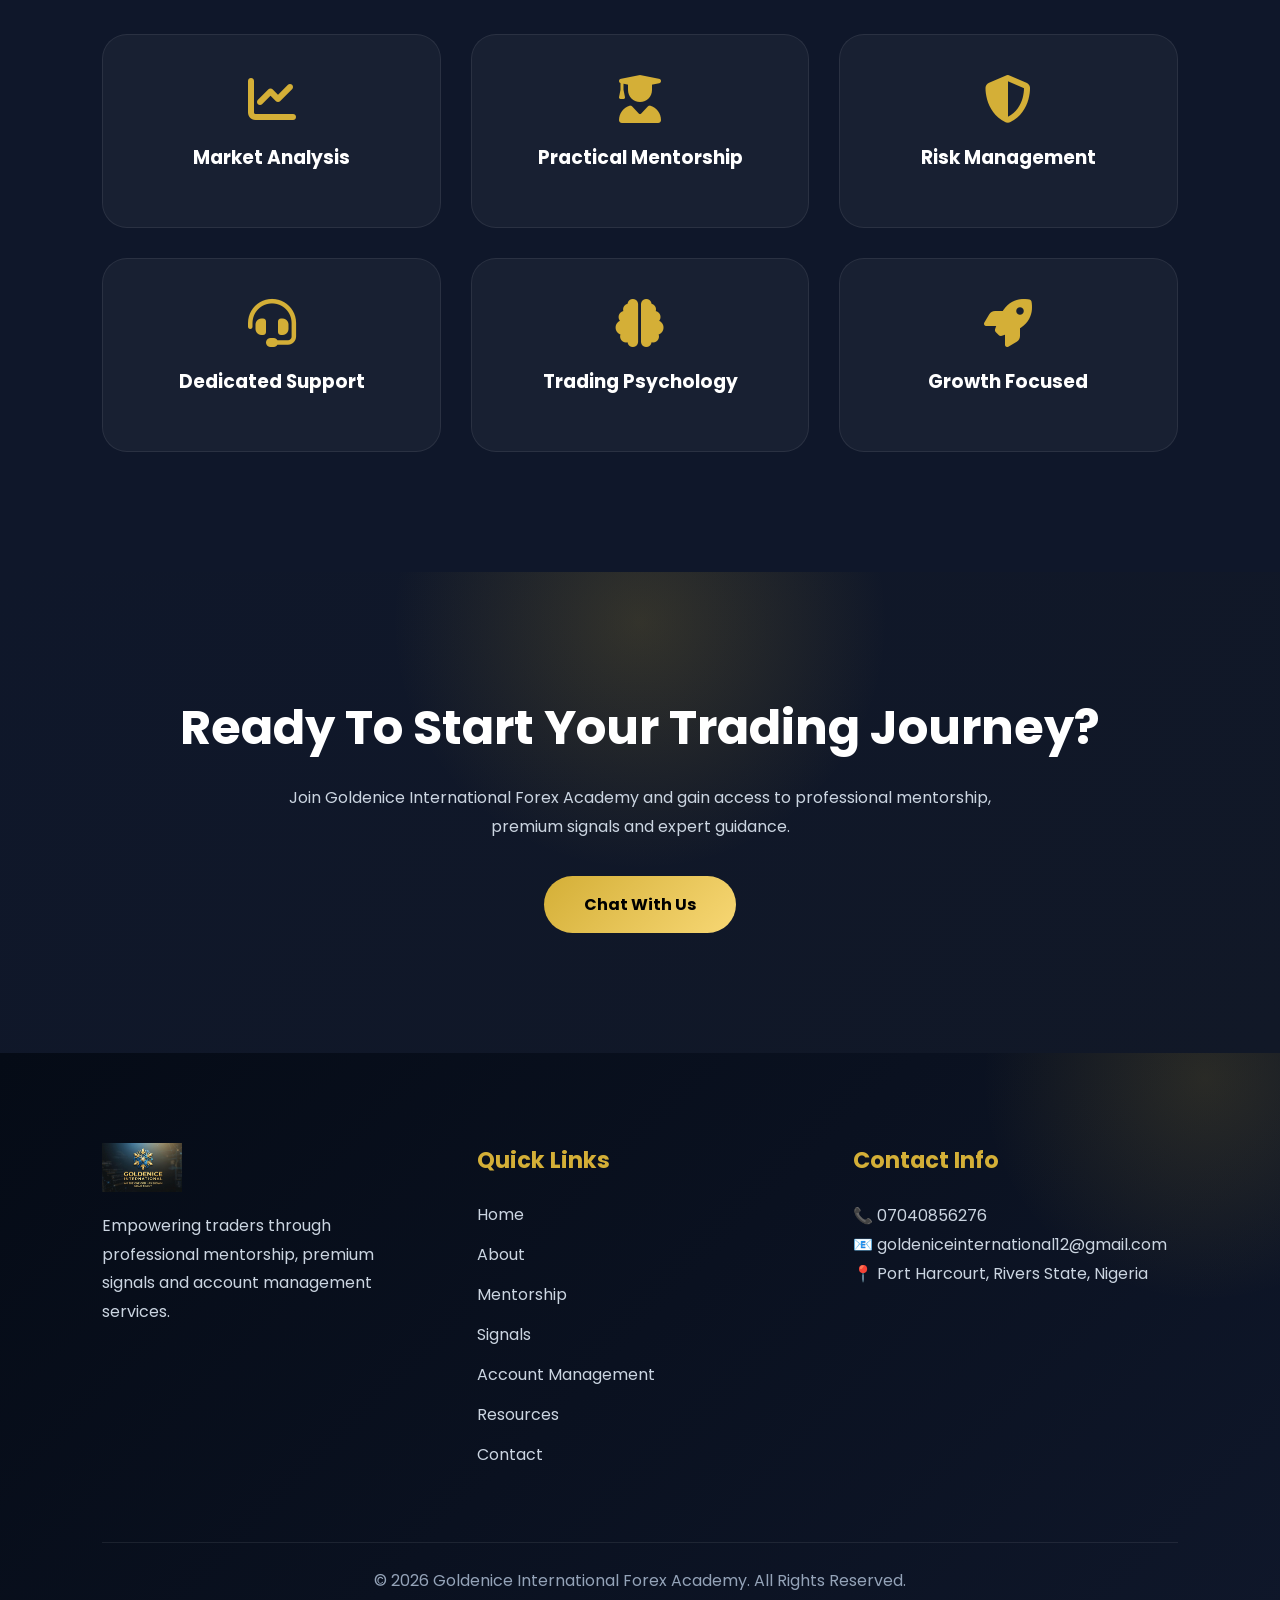
==== commit ee53d7c2: "Add responsive layout" ====
--- a/index.html
+++ b/index.html
@@ -4,6 +4,9 @@
 <head>
 
     <meta charset="UTF-8">
+
+    <meta charset="UTF-8">
+<meta name="viewport" content="width=device-width, initial-scale=1.0">
 
     <meta name="author" content="Goldenice International Forex Academy">
 
@@ -62,11 +65,11 @@
 
     <meta
         property="og:url"
-        content="https://YOUR-VERCEL-URL.vercel.app">
+        content="https://goldenice-forex-academy.vercel.app">
 
     <meta
         property="og:image"
-        content="https://YOUR-VERCEL-URL.vercel.app/images/logo.png">
+        content="https://goldenice-forex-academy.vercel.app/images/logo.png">
 
     <!-- Twitter/X -->
 
@@ -84,7 +87,7 @@
 
     <meta
         name="twitter:image"
-        content="https://YOUR-VERCEL-URL.vercel.app/images/logo.png">
+        content="https://goldenice-forex-academy.vercel.app/images/logo.png">
 
     <!-- Google Fonts -->
 
@@ -113,6 +116,8 @@
         rel="stylesheet"
         href="css/./index.css">
 
+        <link rel="stylesheet" href="css/responsive.css">
+
 </head>
 
 <body>
@@ -208,7 +213,9 @@
             </a>
         </li>
 
-         <a href="resources.html">Resources</a>
+        <li>
+    <a href="resources.html">Resources</a>
+</li>
 
         <li>
             <a href="contact.html">
@@ -218,9 +225,10 @@
 
     </ul>
 
-   <a 
+<a
 href="https://wa.me/2347040856276?text=Hello%20Goldenice%20International%20Forex%20Academy,%20I%20would%20like%20to%20make%20an%20inquiry."
-target="_blank">
+target="_blank"
+class="btn-nav">
 
 Chat With Us
 
--- a/css/index.css
+++ b/css/index.css
@@ -2214,82 +2214,82 @@
 ========================== */
 
 
-@media(max-width:768px){
-
-
-
-.hero-content h1{
-
-
-    font-size:2.7rem;
-
-
-}
-
-
-
-.hero-content p{
-
-
-    font-size:1rem;
-
-
-}
-
-
-
-.section-title h2{
-
-
-    font-size:2.2rem;
-
-
-}
-
-
-
-.cta-section h2{
-
-
-    font-size:2.2rem;
-
-
-}
-
-
-
-.whatsapp-float{
-
-
-    width:65px;
-
-
-    height:65px;
-
-
-    padding:0;
-
-
-    justify-content:center;
-
-
-    border-radius:50%;
-
-
-}
-
-
-
-.whatsapp-text{
-
-
-    display:none;
-
-
-}
-
-
-}
+@media (max-width: 768px) {
+
+    .navbar{
+        padding:15px 20px;
+    }
+
+    .hero{
+        padding:120px 20px 60px;
+        min-height:auto;
+    }
+
+    .hero-content{
+        width:100%;
+        padding-top:0;
+    }
+
+    .hero-content h1{
+        font-size:2.3rem;
+        line-height:1.2;
+    }
+
+    .hero-content p{
+        font-size:1rem;
+        line-height:1.7;
+    }
+
+    .hero-buttons{
+        flex-direction:column;
+        align-items:center;
+    }
+
+    .hero-buttons a{
+        width:100%;
+        max-width:300px;
+        text-align:center;
+    }
+
+    .section-title h2{
+        font-size:2rem;
+    }
+
+    .stats-section,
+    .services,
+    .journey,
+    .why-us,
+    .cta-section{
+        padding:70px 20px;
+    }
+
+    .footer-container{
+        grid-template-columns:1fr;
+        text-align:center;
+    }
+
+    .footer-logo{
+        margin:0 auto 20px;
+    }
+
+    .scroll-top{
+        right:20px;
+        bottom:95px;
+    }
+
+    .whatsapp-float{
+        width:60px;
+        height:60px;
+        padding:0;
+        border-radius:50%;
+        justify-content:center;
+    }
+
+    .whatsapp-text{
+        display:none;
+    }
+}
+
 /* ===================================
    LOGO SIZE FIX
 =================================== */
--- a/css/responsive.css
+++ b/css/responsive.css
@@ -0,0 +1,325 @@
+/* ===================================
+   GOLDENICE INTERNATIONAL
+   RESPONSIVE CSS
+=================================== */
+
+/* ==========================
+   LARGE TABLETS
+========================== */
+
+@media (max-width: 1024px){
+
+    .navbar{
+        padding:15px 5%;
+    }
+
+    .hero-content{
+        width:90%;
+    }
+
+    .hero-content h1{
+        font-size:3.2rem;
+    }
+
+    .hero-content p{
+        font-size:1.05rem;
+    }
+
+    .section-title h2{
+        font-size:2.5rem;
+    }
+
+    .services-grid,
+    .journey-container,
+    .why-grid,
+    .footer-container{
+
+        grid-template-columns:
+        repeat(2,1fr);
+
+    }
+
+}
+
+
+/* ==========================
+   TABLETS
+========================== */
+
+@media (max-width:900px){
+
+    .navbar{
+
+        padding:15px 20px;
+
+    }
+
+    .logo img{
+
+        width:70px;
+
+    }
+
+    .menu-toggle{
+
+        display:block;
+
+        z-index:1002;
+
+    }
+
+    .nav-links{
+
+        position:fixed;
+
+        top:80px;
+
+        right:-100%;
+
+        width:260px;
+
+        height:calc(100vh - 80px);
+
+        background:#0F172A;
+
+        display:flex;
+
+        flex-direction:column;
+
+        align-items:center;
+
+        justify-content:flex-start;
+
+        padding:40px 20px;
+
+        gap:25px;
+
+        transition:.4s ease;
+
+    }
+
+    .nav-links.active{
+
+        right:0;
+
+    }
+
+    .btn-nav{
+
+        display:none;
+
+    }
+
+}
+/* ==========================
+   MOBILE PHONES
+========================== */
+
+@media (max-width:768px){
+
+    body{
+
+        overflow-x:hidden;
+
+    }
+
+    .hero{
+
+        min-height:auto;
+
+        padding:140px 20px 80px;
+
+    }
+
+    .hero-content{
+
+        width:100%;
+
+        padding-top:0;
+
+    }
+
+    .hero-content h1{
+
+        font-size:2.3rem;
+
+        line-height:1.3;
+
+    }
+
+    .hero-content p{
+
+        font-size:1rem;
+
+        line-height:1.8;
+
+    }
+
+    .hero-buttons{
+
+        display:flex;
+
+        flex-direction:column;
+
+        gap:15px;
+
+        align-items:center;
+
+    }
+
+    .hero-buttons a{
+
+        width:100%;
+
+        max-width:300px;
+
+        text-align:center;
+
+    }
+
+    .stats-section,
+    .services,
+    .journey,
+    .why-us,
+    .cta-section,
+    footer{
+
+        padding:70px 20px;
+
+    }
+
+    .section-title{
+
+        margin-bottom:40px;
+
+    }
+
+    .section-title h2{
+
+        font-size:2rem;
+
+    }
+
+    .section-title p{
+
+        font-size:.95rem;
+
+    }
+
+    .services-grid,
+    .journey-container,
+    .why-grid,
+    .footer-container{
+
+        grid-template-columns:1fr;
+
+    }
+
+    .service-card img{
+
+        height:220px;
+
+    }
+
+    .footer-container{
+
+        text-align:center;
+
+    }
+
+    .footer-logo{
+
+        margin:auto auto 20px;
+
+    }
+
+    .footer-box a{
+
+        display:inline-block;
+
+        margin:8px;
+
+    }
+
+}
+/* ==========================
+   SMALL PHONES
+========================== */
+
+@media (max-width:480px){
+
+    .hero-content h1{
+
+        font-size:2rem;
+
+    }
+
+    .hero-content p{
+
+        font-size:.95rem;
+
+    }
+
+    .stat-box{
+
+        padding:30px 20px;
+
+    }
+
+    .stat-box h2{
+
+        font-size:2.3rem;
+
+    }
+
+    .service-card h3{
+
+        font-size:1.4rem;
+
+    }
+
+    .cta-section h2{
+
+        font-size:1.8rem;
+
+    }
+
+    .cta-section a{
+
+        width:100%;
+
+        max-width:280px;
+
+        text-align:center;
+
+    }
+
+    .whatsapp-float{
+
+        width:60px;
+
+        height:60px;
+
+        border-radius:50%;
+
+        padding:0;
+
+        justify-content:center;
+
+    }
+
+    .whatsapp-text{
+
+        display:none;
+
+    }
+
+    .scroll-top{
+
+        right:20px;
+
+        bottom:90px;
+
+    }
+
+}
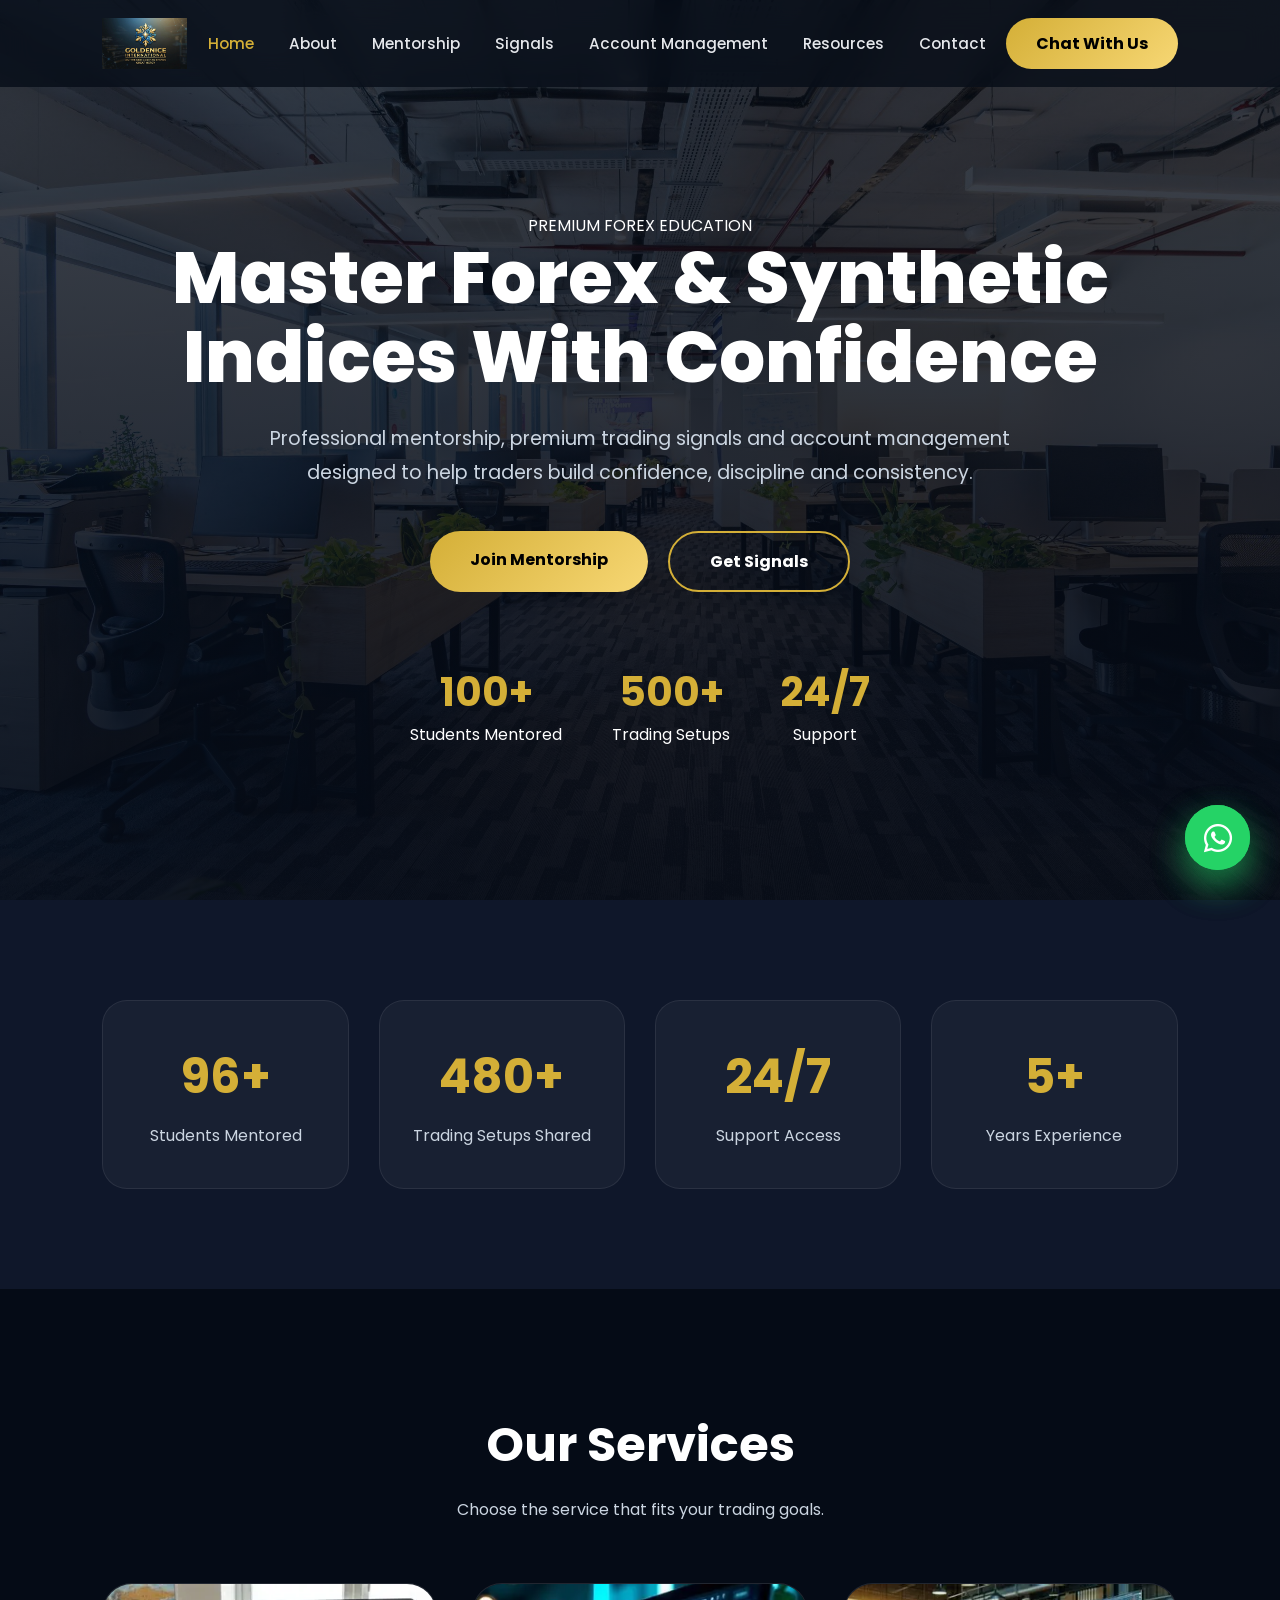
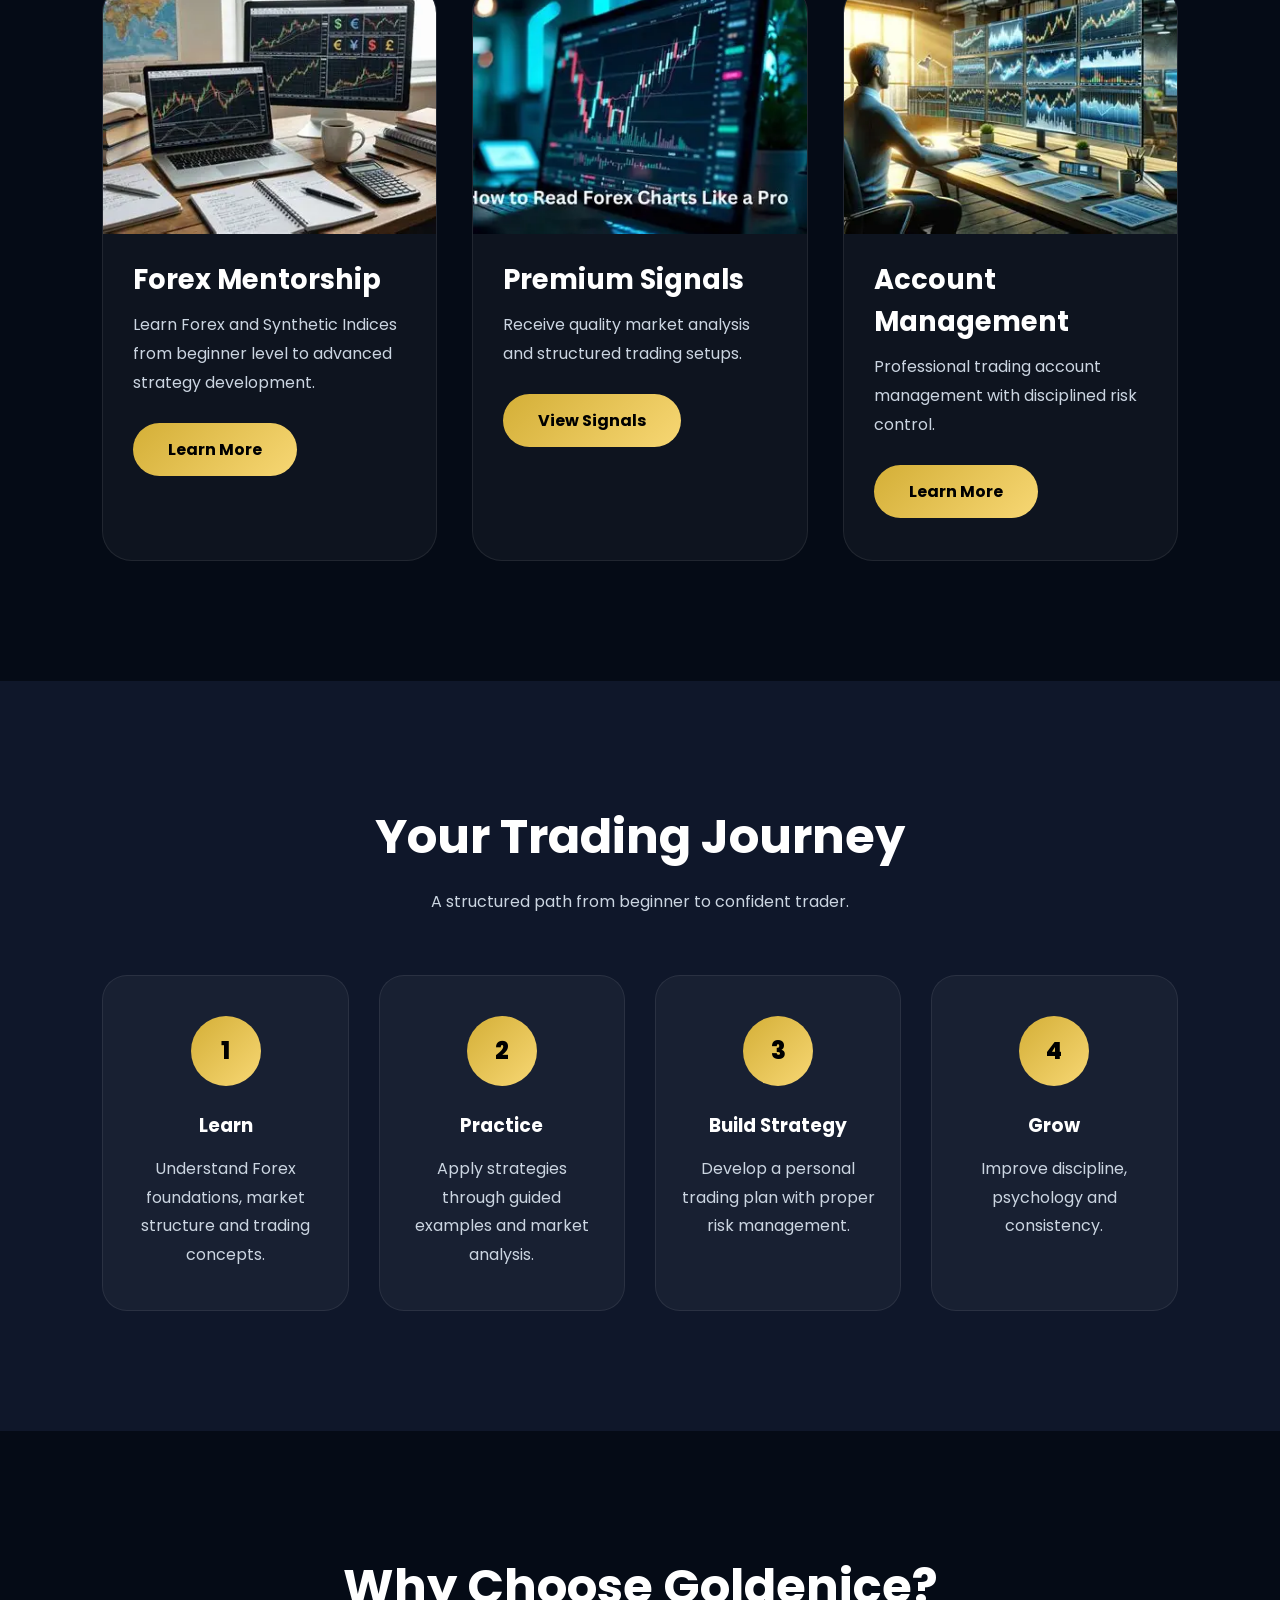
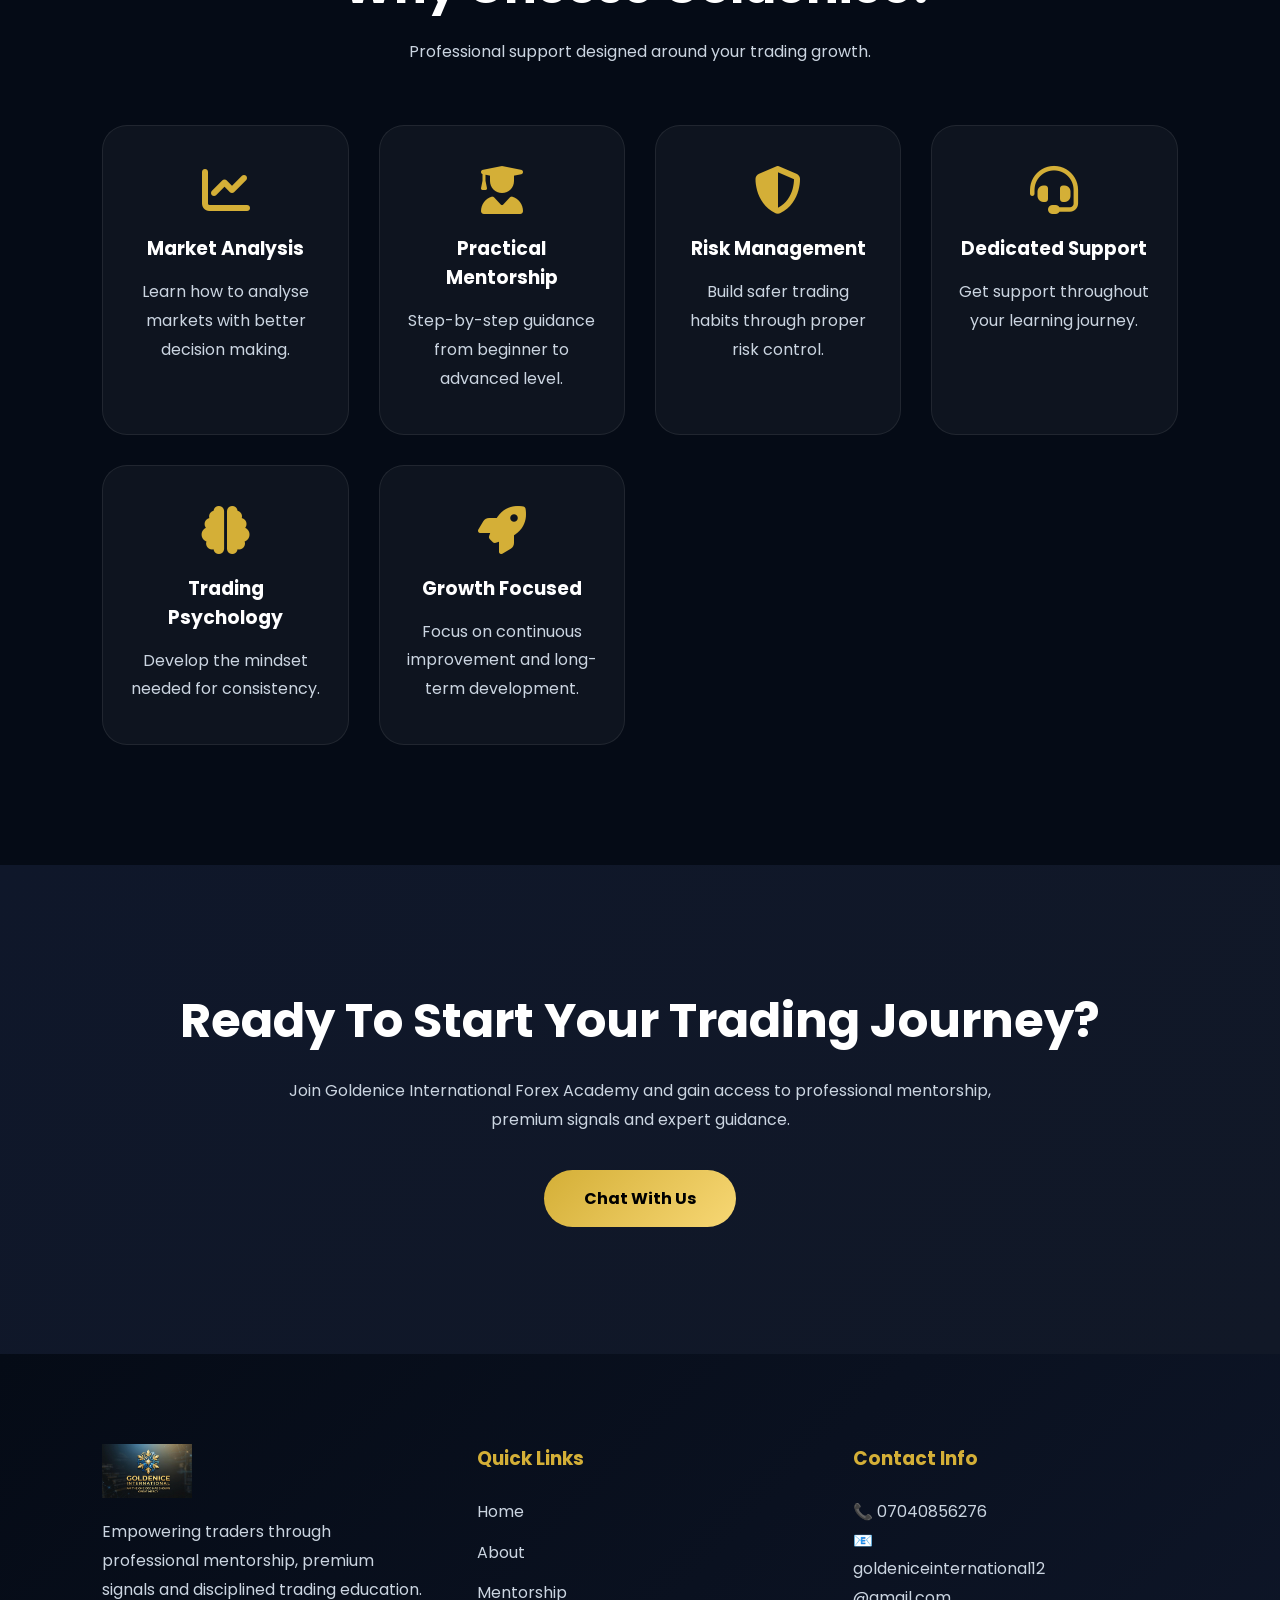
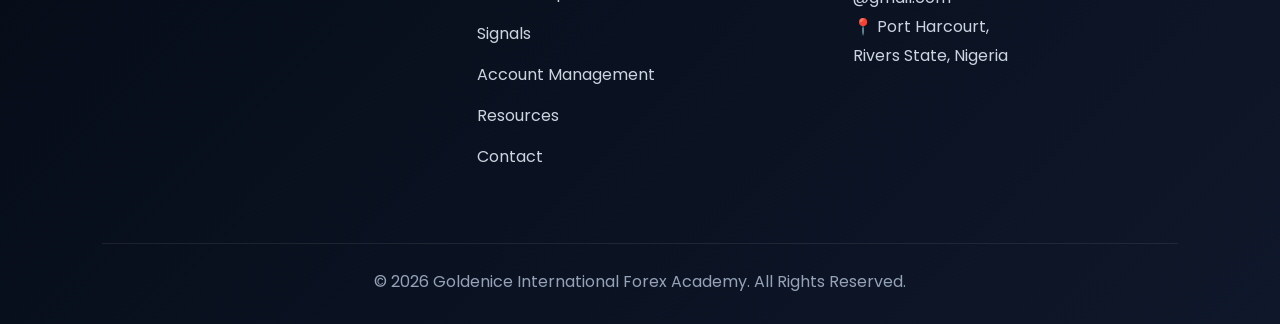
==== commit 204ad313: "Update pages and add Google Analytics" ====
--- a/index.html
+++ b/index.html
@@ -1,187 +1,279 @@
-
 <!DOCTYPE html>
 <html lang="en">
+
 <head>
 
-    <meta charset="UTF-8">
-
-    <meta charset="UTF-8">
+<meta charset="UTF-8">
+
 <meta name="viewport" content="width=device-width, initial-scale=1.0">
 
-    <meta name="author" content="Goldenice International Forex Academy">
-
-<meta name="robots" content="index, follow">
-
-<meta name="theme-color" content="#050B16">
-
-<meta name="google-site-verification" content="AnSRR6LzSWBk7pF8oSqE75qxGzmJXBQSHOpilcI8_Pg" />
-
-<link rel="icon" type="image/png" href="images/logo.png">
-
-    <meta
-        name="description"
-        content="Goldenice International Forex Academy provides professional Forex education, mentorship, trading signals, account management and trading resources designed to help traders build confidence and discipline.">
-
-    <meta
-        name="keywords"
-        content="Forex Academy, Forex Trading, Learn Forex, Forex Mentorship, Trading Signals, Account Management, Forex Education, Nigeria, Goldenice International">
-
-    <meta
-        name="author"
-        content="Goldenice International Forex Academy">
-
-    <meta
-        name="robots"
-        content="index, follow">
-
-    <!-- Theme Color -->
-
-    <meta
-        name="theme-color"
-        content="#050B16">
-
-    <!-- Favicon -->
-
-    <link
-        rel="icon"
-        type="image/png"
-        href="images/logo.png">
-
-    <!-- Open Graph -->
-
-    <meta
-        property="og:type"
-        content="website">
-
-    <meta
-        property="og:title"
-        content="Goldenice International Forex Academy">
-
-    <meta
-        property="og:description"
-        content="Professional Forex education, mentorship, trading signals and account management.">
-
-    <!-- Replace with your actual Vercel URL -->
-
-    <meta
-        property="og:url"
-        content="https://goldenice-forex-academy.vercel.app">
-
-    <meta
-        property="og:image"
-        content="https://goldenice-forex-academy.vercel.app/images/logo.png">
-
-    <!-- Twitter/X -->
-
-    <meta
-        name="twitter:card"
-        content="summary_large_image">
-
-    <meta
-        name="twitter:title"
-        content="Goldenice International Forex Academy">
-
-    <meta
-        name="twitter:description"
-        content="Professional Forex education, mentorship, trading signals and account management.">
-
-    <meta
-        name="twitter:image"
-        content="https://goldenice-forex-academy.vercel.app/images/logo.png">
-
-    <!-- Google Fonts -->
-
-    <link
-        rel="preconnect"
-        href="https://fonts.googleapis.com">
-
-    <link
-        rel="preconnect"
-        href="https://fonts.gstatic.com"
-        crossorigin>
-
-    <link
-        href="https://fonts.googleapis.com/css2?family=Poppins:wght@300;400;500;600;700;800&display=swap"
-        rel="stylesheet">
-
-    <!-- Font Awesome -->
-
-    <link
-        rel="stylesheet"
-        href="https://cdnjs.cloudflare.com/ajax/libs/font-awesome/6.7.2/css/all.min.css">
-
-    <!-- CSS -->
-
-    <link
-        rel="stylesheet"
-        href="css/./index.css">
-
-        <link rel="stylesheet" href="css/responsive.css">
+
+<title>
+Goldenice International Forex Academy | Learn Forex Trading
+</title>
+
+<!-- SEO -->
+
+<meta
+name="description"
+content="Goldenice International Forex Academy provides professional Forex education, mentorship, trading signals, account management and trading resources designed to help traders build confidence and discipline.">
+
+
+<meta
+name="keywords"
+content="Forex Academy, Forex Trading, Learn Forex, Forex Mentorship, Trading Signals, Account Management, Forex Education, Nigeria, Goldenice International">
+
+
+<meta
+name="author"
+content="Goldenice International Forex Academy">
+
+
+<meta
+name="robots"
+content="index, follow">
+
+
+<meta
+name="theme-color"
+content="#050B16">
+
+
+
+<!-- Google Search Console Verification -->
+
+<meta
+name="google-site-verification"
+content="AnSRR6LzSWBk7pF8oSqE75qxGzmJXBQSHOpilcI8_Pg">
+
+
+
+<!-- Favicon -->
+
+<link
+rel="icon"
+type="image/png"
+href="images/logo.png">
+
+
+
+<!-- ==========================
+     OPEN GRAPH SEO
+========================== -->
+
+
+<meta
+property="og:type"
+content="website">
+
+
+<meta
+property="og:title"
+content="Goldenice International Forex Academy">
+
+
+<meta
+property="og:description"
+content="Professional Forex education, mentorship, premium signals and account management.">
+
+
+<meta
+property="og:url"
+content="https://goldenice-forex-academy.vercel.app">
+
+
+<meta
+property="og:image"
+content="https://goldenice-forex-academy.vercel.app/images/logo.png">
+
+
+
+<!-- ==========================
+     TWITTER CARD SEO
+========================== -->
+
+
+<meta
+name="twitter:card"
+content="summary_large_image">
+
+
+<meta
+name="twitter:title"
+content="Goldenice International Forex Academy">
+
+
+<meta
+name="twitter:description"
+content="Professional Forex education, mentorship, premium signals and account management.">
+
+
+<meta
+name="twitter:image"
+content="https://goldenice-forex-academy.vercel.app/images/logo.png">
+
+
+
+<!-- ==========================
+     GOOGLE FONTS
+========================== -->
+
+
+<link
+rel="preconnect"
+href="https://fonts.googleapis.com">
+
+
+<link
+rel="preconnect"
+href="https://fonts.gstatic.com"
+crossorigin>
+
+<!-- ==========================
+     POPPINS FONT
+========================== -->
+
+<link
+href="https://fonts.googleapis.com/css2?family=Poppins:wght@300;400;500;600;700;800&display=swap"
+rel="stylesheet">
+
+
+
+<!-- ==========================
+     FONT AWESOME ICONS
+========================== -->
+
+<link
+rel="stylesheet"
+href="https://cdnjs.cloudflare.com/ajax/libs/font-awesome/6.7.2/css/all.min.css">
+
+
+
+<!-- ==========================
+     MAIN CSS
+========================== -->
+
+<link
+rel="stylesheet"
+href="./css/index.css">
+
+
+
+<!-- ==========================
+     RESPONSIVE CSS
+========================== -->
+
+<link
+rel="stylesheet"
+href="./css/responsive.css">
+
+
+<!-- Google Analytics -->
+<script async src="https://www.googletagmanager.com/gtag/js?id=G-X2YVTJ0B42"></script>
+
+<script>
+window.dataLayer = window.dataLayer || [];
+
+function gtag(){
+dataLayer.push(arguments);
+}
+
+gtag('js', new Date());
+
+gtag('config', 'G-X2YVTJ0B42');
+
+</script>
 
 </head>
 
 <body>
 
-    <div class="cursor-glow"></div>
-
-<!-- ==========================
-     PRELOADER / INTRO
+
+<!-- ==========================
+     CURSOR EFFECT
+========================== -->
+
+<div class="cursor-glow"></div>
+
+
+
+<!-- ==========================
+     PRELOADER
 ========================== -->
 
 <div id="preloader">
 
     <div class="intro-content">
 
+
         <div class="logo-ring"></div>
+
 
         <img
         src="images/logo.png"
-        alt="Goldenice International Forex Academy"
+        alt="Goldenice International Forex Academy Logo"
         class="intro-logo">
+
 
         <h1>
             GOLDENICE INTERNATIONAL
         </h1>
 
+
         <h2>
             FOREX ACADEMY
         </h2>
 
+
         <div class="intro-words">
 
             <span>LEARN</span>
+
             <span>TRADE</span>
+
             <span>GROW</span>
 
         </div>
 
+
     </div>
 
 </div>
 
-<!-- ==========================
-     MAIN CONTENT
-========================== -->
+
+
+<!-- ==========================
+     WEBSITE CONTENT
+========================== -->
+
 
 <div id="main-content">
 
-<!-- ==========================
+    <!-- ==========================
      NAVBAR
 ========================== -->
 
 <header>
 
 <nav class="navbar">
+
+
+    <!-- LOGO -->
 
     <a href="index.html" class="logo">
 
         <img
         src="images/logo.png"
-        alt="Goldenice International">
+        alt="Goldenice International Forex Academy">
 
     </a>
 
+
+
+    <!-- NAV LINKS -->
+
     <ul class="nav-links" id="navLinks">
+
 
         <li>
             <a href="index.html" class="active">
@@ -189,33 +281,41 @@
             </a>
         </li>
 
+
         <li>
             <a href="about.html">
                 About
             </a>
         </li>
 
+
         <li>
             <a href="mentorship.html">
                 Mentorship
             </a>
         </li>
 
+
         <li>
             <a href="signals.html">
                 Signals
             </a>
         </li>
 
+
         <li>
             <a href="account-management.html">
                 Account Management
             </a>
         </li>
 
+
         <li>
-    <a href="resources.html">Resources</a>
-</li>
+            <a href="resources.html">
+                Resources
+            </a>
+        </li>
+
 
         <li>
             <a href="contact.html">
@@ -223,518 +323,1016 @@
             </a>
         </li>
 
+
     </ul>
+
+
+
+    <!-- WHATSAPP NAV BUTTON -->
+
+    <a
+    href="https://wa.me/2347040856276?text=Hello%20Goldenice%20International%20Forex%20Academy,%20I%20would%20like%20to%20make%20an%20inquiry."
+    target="_blank"
+    class="btn-nav">
+
+        Chat With Us
+
+    </a>
+
+
+
+
+    <!-- MOBILE MENU -->
+
+    <div class="menu-toggle" id="menuToggle">
+
+        <span></span>
+
+        <span></span>
+
+        <span></span>
+
+    </div>
+
+
+</nav>
+
+</header>
+
+<!-- ==========================
+     HERO SECTION
+========================== -->
+
+<section class="hero">
+
+
+    <div class="hero-overlay"></div>
+
+
+
+    <div class="hero-content">
+
+
+
+        <div class="hero-badge">
+
+            PREMIUM FOREX EDUCATION
+
+        </div>
+
+
+
+        <h1>
+
+            Master Forex & 
+            Synthetic Indices 
+            With Confidence
+
+        </h1>
+
+
+
+        <p>
+
+            Professional mentorship,
+            premium trading signals and
+            account management designed
+            to help traders build confidence,
+            discipline and consistency.
+
+        </p>
+
+
+
+        <div class="hero-buttons">
+
+
+
+            <a
+            href="https://wa.me/2347040856276?text=Hello%20Goldenice%20International%20Forex%20Academy,%20I%20am%20interested%20in%20joining%20the%20Forex%20Mentorship%20Program."
+            target="_blank"
+            class="hero-btn">
+
+                Join Mentorship
+
+            </a>
+
+
+
+
+            <a
+            href="https://wa.me/2347040856276?text=Hello%20Goldenice%20International%20Forex%20Academy,%20I%20am%20interested%20in%20Premium%20Signals."
+            target="_blank"
+            class="hero-btn-outline">
+
+                Get Signals
+
+            </a>
+
+
+        </div>
+
+
+
+        <!-- HERO TRUST STATS -->
+
+        <div class="hero-stats">
+
+
+            <div>
+
+                <h3>
+                    100+
+                </h3>
+
+                <span>
+                    Students Mentored
+                </span>
+
+            </div>
+
+
+
+            <div>
+
+                <h3>
+                    500+
+                </h3>
+
+                <span>
+                    Trading Setups
+                </span>
+
+            </div>
+
+
+
+            <div>
+
+                <h3>
+                    24/7
+                </h3>
+
+                <span>
+                    Support
+                </span>
+
+            </div>
+
+
+
+        </div>
+
+
+
+    </div>
+
+
+</section>
+
+<!-- ==========================
+     STATS SECTION
+========================== -->
+
+<section class="stats-section reveal">
+
+
+    <div class="stat-box">
+
+        <h2>
+            <span class="counter" data-target="100">
+                0
+            </span>+
+        </h2>
+
+        <p>
+            Students Mentored
+        </p>
+
+    </div>
+
+
+
+
+    <div class="stat-box">
+
+        <h2>
+            <span class="counter" data-target="500">
+                0
+            </span>+
+        </h2>
+
+        <p>
+            Trading Setups Shared
+        </p>
+
+    </div>
+
+
+
+
+    <div class="stat-box">
+
+        <h2>
+            <span class="counter" data-target="24">
+                0
+            </span>/7
+        </h2>
+
+        <p>
+            Support Access
+        </p>
+
+    </div>
+
+
+
+
+    <div class="stat-box">
+
+        <h2>
+            <span class="counter" data-target="5">
+                0
+            </span>+
+        </h2>
+
+        <p>
+            Years Experience
+        </p>
+
+    </div>
+
+
+
+</section>
+
+
+
+
+
+
+<!-- ==========================
+     SERVICES SECTION
+========================== -->
+
+
+<section class="services reveal">
+
+
+    <div class="section-title">
+
+
+        <h2>
+            Our Services
+        </h2>
+
+
+        <p>
+            Choose the service that fits your trading goals.
+        </p>
+
+
+    </div>
+
+
+
+
+
+    <div class="services-grid">
+
+
+
+        <!-- MENTORSHIP -->
+
+        <div class="service-card">
+
+
+            <img
+            src="images/student-learning.jpg"
+            alt="Forex Mentorship">
+
+
+            <div class="service-content">
+
+
+                <h3>
+                    Forex Mentorship
+                </h3>
+
+
+                <p>
+
+                    Learn Forex and Synthetic Indices
+                    from beginner level to advanced
+                    strategy development.
+
+                </p>
+
+
+
+                <a
+                href="mentorship.html">
+
+                    Learn More
+
+                </a>
+
+
+            </div>
+
+
+        </div>
+
+
+
+
+
+
+
+        <!-- SIGNALS -->
+
+        <div class="service-card">
+
+
+            <img
+            src="images/forex-chart.jpg"
+            alt="Forex Signals">
+
+
+
+            <div class="service-content">
+
+
+                <h3>
+                    Premium Signals
+                </h3>
+
+
+
+                <p>
+
+                    Receive quality market analysis
+                    and structured trading setups.
+
+                </p>
+
+
+
+                <a
+                href="signals.html">
+
+                    View Signals
+
+                </a>
+
+
+            </div>
+
+
+        </div>
+
+
+
+
+
+
+
+        <!-- ACCOUNT MANAGEMENT -->
+
+
+        <div class="service-card">
+
+
+            <img
+            src="images/trading-analysis.jpg"
+            alt="Account Management">
+
+
+
+            <div class="service-content">
+
+
+                <h3>
+                    Account Management
+                </h3>
+
+
+
+                <p>
+
+                    Professional trading account
+                    management with disciplined
+                    risk control.
+
+                </p>
+
+
+
+
+                <a
+                href="account-management.html">
+
+                    Learn More
+
+                </a>
+
+
+
+            </div>
+
+
+        </div>
+
+
+
+    </div>
+
+
+</section>
+
+<!-- ==========================
+     TRADING JOURNEY
+========================== -->
+
+<section class="journey reveal">
+
+
+    <div class="section-title">
+
+
+        <h2>
+            Your Trading Journey
+        </h2>
+
+
+        <p>
+            A structured path from beginner
+            to confident trader.
+        </p>
+
+
+    </div>
+
+
+
+
+
+    <div class="journey-container">
+
+
+
+        <div class="journey-step">
+
+
+            <div class="step-number">
+                1
+            </div>
+
+
+            <h3>
+                Learn
+            </h3>
+
+
+            <p>
+                Understand Forex foundations,
+                market structure and trading concepts.
+            </p>
+
+
+        </div>
+
+
+
+
+
+
+        <div class="journey-step">
+
+
+            <div class="step-number">
+                2
+            </div>
+
+
+            <h3>
+                Practice
+            </h3>
+
+
+            <p>
+                Apply strategies through guided
+                examples and market analysis.
+            </p>
+
+
+        </div>
+
+
+
+
+
+
+        <div class="journey-step">
+
+
+            <div class="step-number">
+                3
+            </div>
+
+
+            <h3>
+                Build Strategy
+            </h3>
+
+
+            <p>
+                Develop a personal trading plan
+                with proper risk management.
+            </p>
+
+
+        </div>
+
+
+
+
+
+
+        <div class="journey-step">
+
+
+            <div class="step-number">
+                4
+            </div>
+
+
+            <h3>
+                Grow
+            </h3>
+
+
+            <p>
+                Improve discipline, psychology
+                and consistency.
+            </p>
+
+
+        </div>
+
+
+
+    </div>
+
+
+
+</section>
+
+
+
+
+
+
+
+
+
+<!-- ==========================
+     WHY CHOOSE US
+========================== -->
+
+
+<section class="why-us reveal">
+
+
+    <div class="section-title">
+
+
+        <h2>
+            Why Choose Goldenice?
+        </h2>
+
+
+        <p>
+            Professional support designed
+            around your trading growth.
+        </p>
+
+
+    </div>
+
+
+
+
+
+    <div class="why-grid">
+
+
+
+        <div class="why-card">
+
+            <i class="fas fa-chart-line"></i>
+
+            <h3>
+                Market Analysis
+            </h3>
+
+
+            <p>
+                Learn how to analyse markets
+                with better decision making.
+            </p>
+
+
+        </div>
+
+
+
+
+
+
+        <div class="why-card">
+
+
+            <i class="fas fa-user-graduate"></i>
+
+
+            <h3>
+                Practical Mentorship
+            </h3>
+
+
+            <p>
+                Step-by-step guidance from
+                beginner to advanced level.
+            </p>
+
+
+        </div>
+
+
+
+
+
+
+
+        <div class="why-card">
+
+
+            <i class="fas fa-shield-alt"></i>
+
+
+            <h3>
+                Risk Management
+            </h3>
+
+
+            <p>
+                Build safer trading habits
+                through proper risk control.
+            </p>
+
+
+        </div>
+
+
+
+
+
+
+
+        <div class="why-card">
+
+
+            <i class="fas fa-headset"></i>
+
+
+            <h3>
+                Dedicated Support
+            </h3>
+
+
+            <p>
+                Get support throughout
+                your learning journey.
+            </p>
+
+
+        </div>
+
+
+
+
+
+
+
+        <div class="why-card">
+
+
+            <i class="fas fa-brain"></i>
+
+
+            <h3>
+                Trading Psychology
+            </h3>
+
+
+            <p>
+                Develop the mindset needed
+                for consistency.
+            </p>
+
+
+        </div>
+
+
+
+
+
+
+
+        <div class="why-card">
+
+
+            <i class="fas fa-rocket"></i>
+
+
+            <h3>
+                Growth Focused
+            </h3>
+
+
+            <p>
+                Focus on continuous improvement
+                and long-term development.
+            </p>
+
+
+        </div>
+
+
+
+    </div>
+
+
+</section>
+
+<!-- ==========================
+     FINAL CTA
+========================== -->
+
+<section class="cta-section reveal">
+
+
+    <h2>
+        Ready To Start
+        Your Trading Journey?
+    </h2>
+
+
+    <p>
+        Join Goldenice International Forex Academy
+        and gain access to professional mentorship,
+        premium signals and expert guidance.
+    </p>
+
+
+
+    <a
+    href="https://wa.me/2347040856276?text=Hello%20Goldenice%20International%20Forex%20Academy,%20I%20would%20like%20to%20make%20an%20inquiry."
+    target="_blank">
+
+        Chat With Us
+
+    </a>
+
+
+</section>
+
+
+
+
+
+
+
+<!-- ==========================
+     FOOTER
+========================== -->
+
+<footer>
+
+
+<div class="footer-container">
+
+
+
+    <!-- BRAND -->
+
+    <div class="footer-box">
+
+
+        <img
+        src="images/logo.png"
+        alt="Goldenice International Forex Academy"
+        class="footer-logo">
+
+
+
+        <p>
+
+            Empowering traders through
+            professional mentorship,
+            premium signals and disciplined
+            trading education.
+
+        </p>
+
+
+    </div>
+
+
+
+
+
+    <!-- LINKS -->
+
+    <div class="footer-box">
+
+
+        <h3>
+            Quick Links
+        </h3>
+
+
+
+        <a href="index.html">
+            Home
+        </a>
+
+
+        <a href="about.html">
+            About
+        </a>
+
+
+        <a href="mentorship.html">
+            Mentorship
+        </a>
+
+
+        <a href="signals.html">
+            Signals
+        </a>
+
+
+        <a href="account-management.html">
+            Account Management
+        </a>
+
+
+        <a href="resources.html">
+            Resources
+        </a>
+
+
+        <a href="contact.html">
+            Contact
+        </a>
+
+
+    </div>
+
+
+
+
+
+
+
+    <!-- CONTACT -->
+
+    <div class="footer-box">
+
+
+        <h3>
+            Contact Info
+        </h3>
+
+
+
+        <p>
+            📞 07040856276
+        </p>
+
+
+
+        <p>
+            📧 <br>goldeniceinternational12<br>@gmail.com
+        </p>
+
+
+
+        <p>
+            📍 Port Harcourt,<br>
+            Rivers State,
+            Nigeria
+        </p>
+
+
+
+    </div>
+
+
+
+
+</div>
+
+
+
+
+
+<div class="copyright">
+
+
+    © 2026 Goldenice International
+    Forex Academy.
+    All Rights Reserved.
+
+
+</div>
+
+
+
+</footer>
+
+
+
+
+
+
+
+<!-- ==========================
+     WHATSAPP FLOAT BUTTON
+========================== -->
+
+
+<a
+
+href="https://wa.me/2347040856276"
+
+target="_blank"
+
+class="whatsapp-float">
+
+
+<span class="whatsapp-text">
+
+Chat With Us
+
+</span>
+
+
+
+<i class="fab fa-whatsapp"></i>
+
+
+</a>
+
+<!-- ==========================
+     WHATSAPP FLOAT BUTTON
+========================== -->
+
 
 <a
 href="https://wa.me/2347040856276?text=Hello%20Goldenice%20International%20Forex%20Academy,%20I%20would%20like%20to%20make%20an%20inquiry."
 target="_blank"
-class="btn-nav">
-
-Chat With Us
-
-</a>
-
-    <div class="menu-toggle" id="menuToggle">
-
-        <span></span>
-        <span></span>
-        <span></span>
-
-    </div>
-
-</nav>
-
-</header>
-
-<!-- ==========================
-     HERO SECTION
-========================== -->
-
-<section class="hero">
-
-    <div class="hero-content">
-
-        <h1>
-
-            Master Forex &
-            Synthetic Indices
-            With Confidence
-
-        </h1>
-
-        <p>
-
-            Professional Mentorship,
-            Premium Signals and
-            Account Management
-            Designed To Help You
-            Become A Consistent Trader.
-
-        </p>
-
-        <div class="hero-buttons">
-
-            <a 
-href="https://wa.me/2347040856276?text=Hello%20Goldenice%20International%20Forex%20Academy,%20I%20am%20interested%20in%20joining%20the%20Forex%20Mentorship%20Program.%20Please%20send%20me%20more%20details."
-target="_blank">
-
-Join Mentorship
-
-</a>
-
-            <a 
-href="https://wa.me/2347040856276?text=Hello%20Goldenice%20International%20Forex%20Academy,%20I%20am%20interested%20in%20your%20Premium%20Forex%20Signals.%20Please%20send%20me%20more%20information."
-target="_blank">
-
-Get Signals
-
-</a>
-
-        </div>
-
-    </div>
-
-</section>
-
-
-
-<!-- ==========================
-     STATS SECTION
-========================== -->
-
-<section class="stats-section reveal">
-
-    <div class="stat-box">
-        <h2 class="counter" data-target="100">0</h2>
-        <p>Students Mentored</p>
-    </div>
-
-    <div class="stat-box">
-        <h2 class="counter" data-target="500">0</h2>
-        <p>Trade Setups Shared</p>
-    </div>
-
-    <div class="stat-box">
-        <h2 class="counter" data-target="24">0</h2>
-        <p>Support Access</p>
-    </div>
-
-    <div class="stat-box">
-        <h2 class="counter" data-target="5">0</h2>
-        <p>Years Experience</p>
-    </div>
-
-</section>
-
-
-<!-- ==========================
-     SERVICES
-========================== -->
-
-<section class="services reveal">
-
-    <div class="section-title">
-
-        <h2>Our Services</h2>
-
-        <p>
-            Choose the service that best fits your trading goals.
-        </p>
-
-    </div>
-
-    <div class="services-grid">
-
-        <!-- Mentorship -->
-
-        <div class="service-card">
-
-            <img
-            src="images/student-learning.jpg"
-            alt="Forex Mentorship">
-
-            <span class="service-tag">
-BEGINNER TO ADVANCED
-</span>
-
-<h3>Forex Mentorship</h3>
-
-            <p>
-
-                Learn Forex and Synthetic Indices
-                from beginner level to advanced
-                strategy development.
-
-            </p>
-
-            <a
-            href="https://wa.me/2347040856276?text=Hello%20Goldenice%20International,%20I%20am%20interested%20in%20your%20Forex%20Mentorship%20Program."
-            target="_blank">
-
-                Join Mentorship
-
-            </a>
-
-        </div>
-
-        <!-- Signals -->
-
-        <div class="service-card">
-
-            <img
-            src="images/forex-chart.jpg"
-            alt="Premium Signals">
-
-            <span class="service-tag">
-DAILY MARKET SETUPS
-</span>
-
-            <p>
-
-                Receive quality Forex and
-                Synthetic Index trading setups
-                with market analysis.
-
-            </p>
-
-            <a
-            href="https://wa.me/2347040856276?text=Hello%20Goldenice%20International,%20I%20am%20interested%20in%20your%20Premium%20Signals%20Service."
-            target="_blank">
-
-                Get Signals
-
-            </a>
-
-        </div>
-
-        <!-- Account Management -->
-
-        <div class="service-card">
-
-            <img
-            src="images/trading-analysis.jpg"
-            alt="Account Management">
-
-            <span class="service-tag">
-PROFESSIONAL MANAGEMENT
-</span>
-
-            <p>
-
-                Professional management
-                of your trading account
-                using disciplined risk control.
-
-            </p>
-
-            <a
-            href="https://wa.me/2347040856276?text=Hello%20Goldenice%20International,%20I%20am%20interested%20in%20your%20Account%20Management%20Service."
-            target="_blank">
-
-                Learn More
-
-            </a>
-
-        </div>
-
-    </div>
-
-</section>
-
-
-
-<!-- ==========================
-     TRADING JOURNEY
-========================== -->
-
-<section class="journey reveal">
-
-    <div class="section-title">
-
-        <h2>Your Trading Journey</h2>
-
-        <p>
-
-            A clear path from beginner
-            to confident trader.
-
-        </p>
-
-    </div>
-
-    <div class="journey-container">
-
-        <div class="journey-step">
-
-            <div class="step-number">1</div>
-
-            <h3>Learn</h3>
-
-            <p>
-                Understand the foundations
-                of Forex and Synthetic Indices.
-            </p>
-
-        </div>
-
-        <div class="journey-step">
-
-            <div class="step-number">2</div>
-
-            <h3>Practice</h3>
-
-            <p>
-                Apply strategies using
-                guided examples.
-            </p>
-
-        </div>
-
-        <div class="journey-step">
-
-            <div class="step-number">3</div>
-
-            <h3>Develop Strategy</h3>
-
-            <p>
-                Build a consistent
-                trading plan.
-            </p>
-
-        </div>
-
-        <div class="journey-step">
-
-            <div class="step-number">4</div>
-
-            <h3>Grow</h3>
-
-            <p>
-                Focus on discipline,
-                risk management and growth.
-            </p>
-
-        </div>
-
-    </div>
-
-</section>
-
-
-<!-- ==========================
-     WHY CHOOSE US
-========================== -->
-
-<section class="why-us reveal">
-
-    <div class="section-title">
-
-        <h2>Why Choose Goldenice?</h2>
-
-    </div>
-
-    <div class="why-grid">
-
-        <div class="why-card">
-            <i class="fas fa-chart-line"></i>
-            <h3>Market Analysis</h3>
-        </div>
-
-        <div class="why-card">
-            <i class="fas fa-user-graduate"></i>
-            <h3>Practical Mentorship</h3>
-        </div>
-
-        <div class="why-card">
-            <i class="fas fa-shield-alt"></i>
-            <h3>Risk Management</h3>
-        </div>
-
-        <div class="why-card">
-            <i class="fas fa-headset"></i>
-            <h3>Dedicated Support</h3>
-        </div>
-
-        <div class="why-card">
-            <i class="fas fa-brain"></i>
-            <h3>Trading Psychology</h3>
-        </div>
-
-        <div class="why-card">
-            <i class="fas fa-rocket"></i>
-            <h3>Growth Focused</h3>
-        </div>
-
-    </div>
-
-</section>
-
-
-
-
-<!-- ==========================
-     FINAL CTA
-========================== -->
-
-<section class="cta-section reveal">
-
-    <h2>
-
-        Ready To Start
-        Your Trading Journey?
-
-    </h2>
-
-    <p>
-
-        Join Goldenice International Forex Academy
-        and gain access to professional mentorship,
-        premium signals and expert guidance.
-
-    </p>
-
-  <a 
-href="https://wa.me/2347040856276?text=Hello%20Goldenice%20International%20Forex%20Academy,%20I%20would%20like%20to%20make%20an%20inquiry."
-target="_blank">
-
-Chat With Us
-
-</a>
-</section>
-
-
-<!-- ==========================
-     FOOTER
-========================== -->
-
-<footer>
-
-    <div class="footer-container">
-
-        <!-- Logo Section -->
-
-        <div class="footer-box">
-
-            <img
-            src="images/logo.png"
-            alt="Goldenice International Forex Academy"
-            class="footer-logo">
-
-            <p>
-
-                Empowering traders through
-                professional mentorship,
-                premium signals and account
-                management services.
-
-            </p>
-
-        </div>
-
-
-        <!-- Quick Links -->
-
-        <div class="footer-box">
-
-            <h3>Quick Links</h3>
-
-            <a href="index.html">Home</a>
-
-            <a href="about.html">About</a>
-
-            <a href="mentorship.html">
-                Mentorship
-            </a>
-
-            <a href="signals.html">
-                Signals
-            </a>
-
-            <a href="account-management.html">
-                Account Management
-            </a>
-
-             <a href="resources.html">Resources</a>
-
-            <a href="contact.html">
-                Contact
-            </a>
-
-        </div>
-
-
-        <!-- Contact -->
-
-        <div class="footer-box">
-
-            <h3>Contact Info</h3>
-
-            <p>
-                📞 07040856276
-            </p>
-
-            <p>
-                📧 goldeniceinternational12@gmail.com
-            </p>
-
-            <p>
-                📍 Port Harcourt,
-                Rivers State,
-                Nigeria
-            </p>
-
-        </div>
-
-    </div>
-
-
-    <!-- Copyright -->
-
-    <div class="copyright">
-
-        © 2026 Goldenice International
-        Forex Academy.
-        All Rights Reserved.
-
-    </div>
-
-</footer>
-
-
-<!-- ==========================
-     WHATSAPP FLOAT
-========================== -->
-
-<a 
-href="https://wa.me/2347040856276"
-class="whatsapp-float"
-target="_blank">
+class="whatsapp-float">
+
 
     <span class="whatsapp-text">
         Chat With Us
     </span>
 
+
     <i class="fab fa-whatsapp"></i>
 
+
 </a>
-
-
-</div>
-<!-- END MAIN CONTENT -->
-
 <!-- ==========================
      SCROLL TO TOP
 ========================== -->
 
-<button id="scrollTopBtn" class="scroll-top">
-
-    <i class="fas fa-arrow-up"></i>
+
+<button
+id="scrollTopBtn"
+class="scroll-top">
+
+
+<i class="fas fa-arrow-up"></i>
+
 
 </button>
 
-
 <script src="js/script.js"></script>
 
 </body>
-</html>
-
+
+</html>
--- a/css/index.css
+++ b/css/index.css
@@ -1,13 +1,13 @@
-/* ===================================
+/* =========================================
    GOLDENICE INTERNATIONAL
-   PREMIUM HOME CSS
-   PART 1
-=================================== */
-
-
-/* ==========================
+   PREMIUM FOREX ACADEMY
+   MAIN CSS PART 1
+========================================= */
+
+
+/* =========================================
    ROOT VARIABLES
-========================== */
+========================================= */
 
 :root{
 
@@ -15,18 +15,24 @@
     --gold-light:#F7D774;
 
     --dark:#050B16;
-    --dark2:#0F172A;
+    --dark-soft:#0F172A;
 
     --white:#ffffff;
 
     --gray:#CBD5E1;
 
-}
-
-
-/* ==========================
+    --border:
+    rgba(255,255,255,0.08);
+
+    --shadow:
+    0 20px 50px rgba(0,0,0,.35);
+
+}
+
+
+/* =========================================
    RESET
-========================== */
+========================================= */
 
 *{
 
@@ -44,14 +50,17 @@
 }
 
 
-
 body{
 
-    font-family:'Poppins',sans-serif;
-
-    background:var(--dark);
-
-    color:white;
+    font-family:
+    'Poppins',
+    sans-serif;
+
+    background:
+    var(--dark);
+
+    color:
+    var(--white);
 
     overflow-x:hidden;
 
@@ -59,6 +68,16 @@
 
 
 
+img{
+
+    width:100%;
+
+    display:block;
+
+}
+
+
+
 a{
 
     text-decoration:none;
@@ -69,63 +88,218 @@
 
 
 
-img{
-
-    max-width:100%;
-
-    display:block;
-
-}
-
-
-
-
-/* ==========================
+ul{
+
+    list-style:none;
+
+}
+
+
+
+
+/* =========================================
+   PRELOADER
+========================================= */
+
+
+#preloader{
+
+    position:fixed;
+
+    inset:0;
+
+    background:
+    var(--dark);
+
+    display:flex;
+
+    justify-content:center;
+
+    align-items:center;
+
+    z-index:99999;
+
+    transition:.8s ease;
+
+}
+
+
+
+#preloader.hide{
+
+    opacity:0;
+
+    visibility:hidden;
+
+    pointer-events:none;
+
+}
+
+
+
+.intro-content{
+
+    text-align:center;
+
+}
+
+
+
+.intro-logo{
+
+    width:150px;
+
+    margin:auto;
+
+    animation:
+    logoPop 1.5s ease;
+
+}
+
+
+
+.logo-ring{
+
+    position:absolute;
+
+    width:260px;
+
+    height:260px;
+
+    border:
+
+    3px solid
+    rgba(212,175,55,.35);
+
+    border-radius:50%;
+
+    left:50%;
+
+    top:50%;
+
+    transform:
+    translate(-50%,-50%);
+
+    animation:
+    rotateRing 10s linear infinite;
+
+}
+
+
+
+.intro-content h1{
+
+    margin-top:25px;
+
+    font-size:2.2rem;
+
+    letter-spacing:3px;
+
+}
+
+
+
+.intro-content h2{
+
+    color:
+    var(--gold);
+
+    margin-top:10px;
+
+    letter-spacing:5px;
+
+}
+
+
+
+
+@keyframes logoPop{
+
+    from{
+
+        transform:
+        scale(.5);
+
+        opacity:0;
+
+    }
+
+
+    to{
+
+        transform:
+        scale(1);
+
+        opacity:1;
+
+    }
+
+}
+
+
+
+@keyframes rotateRing{
+
+    from{
+
+        transform:
+        translate(-50%,-50%)
+        rotate(0deg);
+
+    }
+
+
+    to{
+
+        transform:
+        translate(-50%,-50%)
+        rotate(360deg);
+
+    }
+
+}
+
+
+
+
+/* =========================================
    NAVBAR
-========================== */
+========================================= */
 
 
 .navbar{
 
-
     position:fixed;
 
-
     top:0;
 
     left:0;
 
-
     width:100%;
 
 
-    padding:18px 8%;
+    padding:
+    18px 8%;
 
 
     display:flex;
 
-
     justify-content:space-between;
 
-
     align-items:center;
 
 
-
-    background:
-
+    background:
     rgba(5,11,22,.75);
 
 
-
-    backdrop-filter:blur(15px);
-
+    backdrop-filter:
+    blur(15px);
 
 
     z-index:1000;
 
 
-
     transition:.4s ease;
 
 }
@@ -135,19 +309,14 @@
 
 .navbar.scrolled{
 
-
-    background:
-
+    background:
     rgba(5,11,22,.95);
 
 
-
     box-shadow:
-
-    0 15px 40px rgba(0,0,0,.45);
-
-}
-
+    var(--shadow);
+
+}
 
 
 
@@ -157,23 +326,7 @@
 
 .logo img{
 
-
-    width:150px;
-
-
-    height:auto;
-
-
-    transition:.4s ease;
-
-}
-
-
-
-.logo img:hover{
-
-
-    transform:scale(1.05);
+    width:85px;
 
 }
 
@@ -186,61 +339,26 @@
 
 .nav-links{
 
-
     display:flex;
 
-
     align-items:center;
 
-
     gap:35px;
 
-
-}
-
-
-
-.nav-links li{
-
-    list-style:none;
-
 }
 
 
 
 .nav-links a{
 
-
-    color:#E5E7EB;
-
+    color:
+    #E5E7EB;
 
     font-size:.95rem;
 
-
     font-weight:500;
 
-
-
-    position:relative;
-
-
-    transition:.35s ease;
-
-
-}
-
-
-
-/* NO LINE UNDER LINKS */
-
-
-.nav-links a::before,
-.nav-links a::after{
-
-
-    display:none;
-
-    content:none;
+    transition:.3s ease;
 
 }
 
@@ -249,2206 +367,2001 @@
 .nav-links a:hover,
 .nav-links a.active{
 
-
-    color:var(--gold);
-
-}
-
-
-
-
-
-/* WHATSAPP NAV BUTTON */
+    color:
+    var(--gold);
+
+}
+
+
+
+
+
+/* NAV BUTTON */
 
 
 .btn-nav{
 
 
-    padding:13px 30px;
-
-
-    border-radius:50px;
-
-
-
-    background:
-
-    linear-gradient(
-
-    135deg,
-
-    var(--gold),
-
-    var(--gold-light)
-
-    );
-
-
-
-    color:#000;
-
-
-
-    font-weight:700;
-
-
-
-    transition:.4s ease;
-
-
-
-    box-shadow:
-
-    0 10px 25px rgba(212,175,55,.25);
-
-}
-
-
-
-
-.btn-nav:hover{
-
-
-    transform:translateY(-5px);
-
-
-
-    box-shadow:
-
-    0 20px 40px rgba(212,175,55,.35);
-
-
-}
-
-
-
-
-
-/* HAMBURGER */
-
-
-.menu-toggle{
-
-
-    display:none;
-
-
-    cursor:pointer;
-
-
-}
-
-
-
-.menu-toggle span{
-
-
-    display:block;
-
-
-    width:30px;
-
-
-    height:3px;
-
-
-    background:var(--gold);
-
-
-    margin:6px 0;
-
-
-    border-radius:10px;
-
-
-}
-
-
-
-
-
-
-
-/* MOBILE NAV */
-
-
-@media(max-width:900px){
-
-
-    .nav-links{
-
-
-        position:absolute;
-
-
-        top:80px;
-
-
-        left:0;
-
-
-        width:100%;
-
-
-
-        background:#0F172A;
-
-
-
-        flex-direction:column;
-
-
-
-        padding:35px;
-
-
-
-        display:none;
-
-
-    }
-
-
-
-    .nav-links.active{
-
-
-        display:flex;
-
-
-    }
-
-
-
-    .menu-toggle{
-
-
-        display:block;
-
-
-    }
-
-
-
-    .btn-nav{
-
-
-        display:none;
-
-
-    }
-
-
-}
-
-
-
-
-
-
-/* ==========================
-   PRELOADER
-========================== */
-
-
-#preloader{
-
-
-    position:fixed;
-
-
-    inset:0;
-
-
-
-    background:#050B16;
-
-
-
-    display:flex;
-
-
-    justify-content:center;
-
-
-    align-items:center;
-
-
-
-    z-index:99999;
-
-
-
-    transition:1s ease;
-
-
-}
-
-
-
-
-#preloader.hide{
-
-
-    opacity:0;
-
-
-    visibility:hidden;
-
-
-}
-
-
-
-
-.intro-content{
-
-
-    text-align:center;
-
-
-}
-
-
-
-.intro-logo{
-
-
-    width:170px;
-
-
-
-    margin:auto;
-
-
-
-    animation:
-
-    logoPop 2s ease;
-
-}
-
-
-
-
-.logo-ring{
-
-
-    position:absolute;
-
-
-
-    width:280px;
-
-
-    height:280px;
-
-
-
-    border:
-
-    3px solid rgba(212,175,55,.4);
-
-
-
-    border-radius:50%;
-
-
-
-    left:50%;
-
-
-    top:50%;
-
-
-
-    transform:
-
-    translate(-50%,-50%);
-
-
-
-    animation:
-
-    rotateRing 12s linear infinite;
-
-
-}
-
-
-
-
-
-.intro-content h1{
-
-
-    margin-top:25px;
-
-
-    font-size:2.5rem;
-
-
-    letter-spacing:3px;
-
-
-}
-
-
-
-
-.intro-content h2{
-
-
-    color:var(--gold);
-
-
-    margin-top:10px;
-
-
-    letter-spacing:5px;
-
-
-}
-
-
-
-
-
-
-
-/* ==========================
-   HERO SECTION
-========================== */
-
-
-.hero{
-
-
-    min-height:100vh;
-
-
-
-    display:flex;
-
-
-    justify-content:center;
-
-
-    align-items:center;
-
-
-
-    text-align:center;
-
-
-
-    position:relative;
-
-
-
-    background:
-
-
-
-    linear-gradient(
-
-    rgba(5,11,22,.80),
-
-    rgba(5,11,22,.92)
-
-    ),
-
-
-
-    url('../images/contact-banner.jpg');
-
-
-
-    background-size:cover;
-
-
-
-    background-position:center;
-
-
-}
-
-
-
-
-.hero-content{
-
-
-    max-width:1000px;
-
-
-
-    padding-top:100px;
-
-
-    position:relative;
-
-
-
-    z-index:2;
-
-
-}
-
-
-
-.hero-badge{
-
-
-    display:inline-block;
-
-
-
-    padding:12px 25px;
-
-
-
-    border-radius:50px;
-
-
-
-    color:var(--gold);
-
-
-
-    border:
-
-    1px solid rgba(212,175,55,.4);
-
-
-
-    background:
-
-    rgba(212,175,55,.1);
-
-
-
-    margin-bottom:25px;
-
-
-}
-
-
-
-.hero-content h1{
-
-
-    font-size:4.5rem;
-
-
-    font-weight:800;
-
-
-
-    line-height:1.1;
-
-
-
-    margin-bottom:25px;
-
-
-}
-
-
-
-.hero-content p{
-
-
-    max-width:800px;
-
-
-    margin:auto;
-
-
-
-    color:var(--gray);
-
-
-
-    font-size:1.2rem;
-
-
-
-    line-height:1.8;
-
-
-}
-/* ===================================
-   HOME CSS PART 2
-=================================== */
-
-
-/* ==========================
-   HERO BUTTONS
-========================== */
-
-
-.hero-buttons{
-
-    display:flex;
-
-    justify-content:center;
-
-    gap:20px;
-
-    flex-wrap:wrap;
-
-    margin-top:35px;
-
-}
-
-
-
-.hero-btn,
-.hero-btn-outline{
-
-
-    padding:16px 38px;
-
-
-    border-radius:50px;
-
-
-    font-weight:700;
-
-
-    transition:.4s ease;
-
-
-}
-
-
-
-.hero-btn{
-
-
-    background:
-
-    linear-gradient(
-
-    135deg,
-
-    var(--gold),
-
-    var(--gold-light)
-
-    );
-
-
-    color:#000;
-
-
-}
-
-
-
-.hero-btn-outline{
-
-
-    border:
-
-    2px solid var(--gold);
-
-
-    color:white;
-
-
-}
-
-
-
-.hero-btn:hover,
-.hero-btn-outline:hover{
-
-
-    transform:
-
-    translateY(-8px);
-
-
-}
-
-
-
-
-
-/* ==========================
-   HERO STATS
-========================== */
-
-
-.hero-stats{
-
-
-    margin-top:60px;
-
-
-    display:flex;
-
-
-    justify-content:center;
-
-
-    gap:50px;
-
-
-    flex-wrap:wrap;
-
-
-}
-
-
-
-.hero-stats h3{
-
-
-    color:var(--gold);
-
-
-    font-size:2.5rem;
-
-
-}
-
-
-
-.hero-stats span{
-
-
-    color:var(--gray);
-
-
-}
-
-
-
-
-
-/* ==========================
-   STATS SECTION
-========================== */
-
-
-.stats-section{
-
-
-    padding:100px 8%;
-
-
-    display:grid;
-
-
-    grid-template-columns:
-
-    repeat(auto-fit,minmax(220px,1fr));
-
-
-    gap:30px;
-
-
-
-    background:#111827;
-
-
-}
-
-
-
-
-.stat-box{
-
-
-    background:
-
-    rgba(255,255,255,.04);
-
-
-
-    border:
-
-    1px solid rgba(255,255,255,.08);
-
-
-
-    border-radius:25px;
-
-
-
-    padding:40px 25px;
-
-
-
-    text-align:center;
-
-
-
-    transition:.4s ease;
-
-
-}
-
-
-
-.stat-box:hover{
-
-
-    transform:
-
-    translateY(-12px);
-
-
-
-    border-color:var(--gold);
-
-
-
-    box-shadow:
-
-    0 20px 45px rgba(212,175,55,.15);
-
-
-}
-
-
-
-
-.stat-box h2{
-
-
-    color:var(--gold);
-
-
-    font-size:3rem;
-
-
-
-    margin-bottom:10px;
-
-
-}
-
-
-
-.stat-box p{
-
-
-    color:var(--gray);
-
-
-}
-
-
-
-
-
-
-/* ==========================
-   SECTION TITLE
-========================== */
-
-
-.section-title{
-
-
-    text-align:center;
-
-
-    margin-bottom:60px;
-
-
-}
-
-
-
-.section-title h2{
-
-
-    font-size:3rem;
-
-
-    color:white;
-
-
-}
-
-
-
-.section-title p{
-
-
-    color:var(--gray);
-
-
-    max-width:700px;
-
-
-    margin:15px auto;
-
-
-}
-
-
-
-
-
-/* ==========================
-   SERVICES SECTION
-========================== */
-
-
-.services{
-
-
-    padding:120px 8%;
-
-
-    background:#0F172A;
-
-
-}
-
-
-
-
-.services-grid{
-
-
-    display:grid;
-
-
-    grid-template-columns:
-
-    repeat(auto-fit,minmax(300px,1fr));
-
-
-    gap:35px;
-
-
-}
-
-
-
-
-.service-card{
-
-
-    background:
-
-    rgba(255,255,255,.05);
-
-
-
-    border:
-
-    1px solid rgba(255,255,255,.08);
-
-
-
-    border-radius:30px;
-
-
-
-    overflow:hidden;
-
-
-
-    transition:.5s ease;
-
-
-
-    position:relative;
-
-
-}
-
-
-
-
-.service-card:hover{
-
-
-    transform:
-
-    translateY(-15px);
-
-
-
-    border-color:var(--gold);
-
-
-
-    box-shadow:
-
-    0 25px 60px rgba(212,175,55,.18);
-
-
-}
-
-
-
-
-.service-card img{
-
-
-    width:100%;
-
-
-    height:250px;
-
-
-    object-fit:cover;
-
-
-    transition:.5s ease;
-
-
-}
-
-
-
-
-.service-card:hover img{
-
-
-    transform:scale(1.08);
-
-
-}
-
-
-
-
-
-.service-card h3{
-
-
-    padding:30px 30px 15px;
-
-
-    color:white;
-
-
-    font-size:1.7rem;
-
-
-}
-
-
-
-
-.service-card p{
-
-
-    padding:0 30px 25px;
-
-
-    color:var(--gray);
-
-
-    line-height:1.8;
-
-
-}
-
-
-
-
-.service-card a{
-
-
-    display:inline-block;
-
-
-    margin:0 30px 35px;
-
-
-
-    padding:14px 35px;
-
-
-    border-radius:50px;
-
-
-
-    background:
-
-    linear-gradient(
-
-    135deg,
-
-    var(--gold),
-
-    var(--gold-light)
-
-    );
-
-
-
-    color:#000;
-
-
-
-    font-weight:700;
-
-
-
-    transition:.4s ease;
-
-
-}
-
-
-
-.service-card a:hover{
-
-
-    transform:
-
-    translateY(-5px);
-
-
-}
-
-
-
-
-
-/* ==========================
-   TRADING JOURNEY
-========================== */
-
-
-.journey{
-
-
-    padding:120px 8%;
-
-
-    background:#111827;
-
-
-}
-
-
-
-
-.journey-container{
-
-
-    display:grid;
-
-
-    grid-template-columns:
-
-    repeat(auto-fit,minmax(240px,1fr));
-
-
-    gap:30px;
-
-
-}
-
-
-
-.journey-step{
-
-
-    text-align:center;
-
-
-    background:
-
-    rgba(255,255,255,.04);
-
-
-
-    padding:40px 25px;
-
-
-
-    border-radius:25px;
-
-
-
-    transition:.4s;
-
-
-}
-
-
-
-.journey-step:hover{
-
-
-    transform:
-
-    translateY(-10px);
-
-
-
-    box-shadow:
-
-    0 20px 40px rgba(212,175,55,.12);
-
-
-}
-
-
-
-.step-number{
-
-
-    width:70px;
-
-
-    height:70px;
-
-
-    margin:auto auto 25px;
-
-
-
-    display:flex;
-
-
-    justify-content:center;
-
-
-    align-items:center;
-
-
-
-    border-radius:50%;
-
-
-
-    background:
-
-    linear-gradient(
-
-    135deg,
-
-    var(--gold),
-
-    var(--gold-light)
-
-    );
-
-
-
-    color:#000;
-
-
-
-    font-size:1.5rem;
-
-
-    font-weight:800;
-
-
-}
-
-
-
-.journey-step h3{
-
-
-    margin-bottom:15px;
-
-
-}
-
-
-
-.journey-step p{
-
-
-    color:var(--gray);
-
-
-    line-height:1.8;
-
-
-}
-
-
-
-
-
-
-/* ==========================
-   WHY CHOOSE US
-========================== */
-
-
-.why-us{
-
-
-    padding:120px 8%;
-
-
-    background:#0F172A;
-
-
-}
-
-
-
-.why-grid{
-
-
-    display:grid;
-
-
-    grid-template-columns:
-
-    repeat(auto-fit,minmax(250px,1fr));
-
-
-    gap:30px;
-
-
-}
-
-
-
-.why-card{
-
-
-    background:
-
-    rgba(255,255,255,.04);
-
-
-
-    border:
-
-    1px solid rgba(255,255,255,.08);
-
-
-
-    border-radius:25px;
-
-
-
-    padding:40px 25px;
-
-
-
-    text-align:center;
-
-
-
-    transition:.4s ease;
-
-
-}
-
-
-
-.why-card:hover{
-
-
-    transform:
-
-    translateY(-12px);
-
-
-
-    border-color:var(--gold);
-
-
-
-    box-shadow:
-
-    0 20px 40px rgba(212,175,55,.15);
-
-
-}
-
-
-
-.why-card i{
-
-
-    font-size:3rem;
-
-
-    color:var(--gold);
-
-
-    margin-bottom:20px;
-
-
-}
-
-
-
-.why-card h3{
-
-
-    margin-bottom:15px;
-
-
-}
-
-
-
-.why-card p{
-
-
-    color:var(--gray);
-
-
-    line-height:1.8;
-
-
-}
-/* ===================================
-   HOME CSS PART 3
-=================================== */
-
-
-/* ==========================
-   SCROLL REVEAL
-========================== */
-
-
-.reveal{
-
-    opacity:0;
-
-    transform:
-
-    translateY(80px);
-
-
-    transition:
-
-    all 1s ease;
-
-}
-
-
-
-.reveal.active{
-
-    opacity:1;
-
-
-    transform:
-
-    translateY(0);
-
-}
-
-
-
-
-
-
-/* ==========================
-   PREMIUM CTA
-========================== */
-
-
-.cta-section{
-
-
-    padding:120px 8%;
-
-
-    text-align:center;
-
-
-    position:relative;
-
-
-    overflow:hidden;
-
-
-
-    background:
-
-
-    linear-gradient(
-
-    135deg,
-
-    #0F172A,
-
-    #111827
-
-    );
-
-
-}
-
-
-
-
-.cta-section::before{
-
-
-    content:"";
-
-
-    position:absolute;
-
-
-    width:500px;
-
-
-    height:500px;
-
-
-
-    background:
-
-
-    radial-gradient(
-
-    rgba(212,175,55,.18),
-
-    transparent 70%
-
-    );
-
-
-
-    top:-200px;
-
-
-    left:50%;
-
-
-    transform:translateX(-50%);
-
-
-}
-
-
-
-.cta-section h2{
-
-
-    position:relative;
-
-
-    font-size:3rem;
-
-
-    margin-bottom:20px;
-
-
-}
-
-
-
-.cta-section p{
-
-
-    position:relative;
-
-
-    max-width:750px;
-
-
-    margin:auto;
-
-
-    color:var(--gray);
-
-
-    line-height:1.8;
-
-
-}
-
-
-
-.cta-section a{
-
-
-    display:inline-block;
-
-
-    position:relative;
-
-
-    margin-top:35px;
-
-
-
-    padding:16px 40px;
-
-
-
-    border-radius:50px;
-
-
-
-    background:
-
-
-    linear-gradient(
-
-    135deg,
-
-    var(--gold),
-
-    var(--gold-light)
-
-    );
-
-
-
-    color:#000;
-
-
-
-    font-weight:700;
-
-
-
-    transition:.4s ease;
-
-
-}
-
-
-
-.cta-section a:hover{
-
-
-    transform:
-
-    translateY(-8px);
-
-
-
-    box-shadow:
-
-
-    0 20px 40px rgba(212,175,55,.35);
-
-
-}
-
-
-
-
-
-
-/* ==========================
-   FOOTER
-========================== */
-
-
-footer{
-
-
-    background:
-
-
-    linear-gradient(
-
-    135deg,
-
-    #050B16,
-
-    #0F172A
-
-    );
-
-
-    padding:90px 8% 30px;
-
-
-    position:relative;
-
-
-    overflow:hidden;
-
-
-}
-
-
-
-
-footer::before{
-
-
-    content:"";
-
-
-    position:absolute;
-
-
-    width:450px;
-
-
-    height:450px;
-
-
-
-    background:
-
-
-    radial-gradient(
-
-    rgba(212,175,55,.15),
-
-    transparent 70%
-
-    );
-
-
-    top:-200px;
-
-
-    right:-150px;
-
-
-}
-
-
-
-
-.footer-container{
-
-
-    display:grid;
-
-
-    grid-template-columns:
-
-
-    repeat(auto-fit,minmax(260px,1fr));
-
-
-
-    gap:50px;
-
-
-    position:relative;
-
-
-    z-index:2;
-
-
-}
-
-
-
-
-
-.footer-logo{
-
-
-    width:140px;
-
-
-    margin-bottom:25px;
-
-
-}
-
-
-
-
-.footer-box h3{
-
-
-    color:var(--gold);
-
-
-    font-size:1.4rem;
-
-
-    margin-bottom:25px;
-
-
-}
-
-
-
-
-.footer-box p{
-
-
-    color:var(--gray);
-
-
-    line-height:1.8;
-
-
-}
-
-
-
-
-.footer-box a{
-
-
-    display:block;
-
-
-    color:var(--gray);
-
-
-    margin-bottom:15px;
-
-
-    transition:.3s ease;
-
-
-}
-
-
-
-.footer-box a:hover{
-
-
-    color:var(--gold);
-
-
-    transform:
-
-    translateX(8px);
-
-
-}
-
-
-
-
-
-.copyright{
-
-
-    margin-top:60px;
-
-
-    padding-top:25px;
-
-
-    text-align:center;
-
-
-
-    border-top:
-
-
-    1px solid rgba(255,255,255,.08);
-
-
-
-    color:#94A3B8;
-
-
-}
-
-
-
-
-
-/* ==========================
-   WHATSAPP BUTTON
-========================== */
-
-
-.whatsapp-float{
-
-
-    position:fixed;
-
-
-    right:30px;
-
-
-    bottom:30px;
-
-
-
-    height:65px;
-
-
-
-    padding:0 25px;
-
-
-
-    border-radius:50px;
-
-
-
-    background:#25D366;
-
-
-
-    display:flex;
-
-
-    align-items:center;
-
-
-    gap:15px;
-
-
-
-    color:white;
-
-
-
-    z-index:9999;
-
-
-
-    box-shadow:
-
-
-    0 15px 35px rgba(37,211,102,.35);
-
-
-
-    animation:
-
-
-    whatsappPulse 2.5s infinite;
-
-
-
-    transition:.4s ease;
-
-
-}
-
-
-
-
-.whatsapp-text{
-
-
-    font-size:15px;
-
-
-    font-weight:600;
-
-
-}
-
-
-
-
-.whatsapp-float i{
-
-
-    font-size:32px;
-
-
-}
-
-
-
-
-.whatsapp-float:hover{
-
-
-    transform:
-
-
-    translateY(-8px)
-    scale(1.05);
-
-
-}
-
-
-
-
-@keyframes whatsappPulse{
-
-
-    0%{
-
-        box-shadow:
-
-        0 0 0 0 rgba(37,211,102,.6);
-
-    }
-
-
-    70%{
-
-        box-shadow:
-
-        0 0 0 20px rgba(37,211,102,0);
-
-    }
-
-
-    100%{
-
-        box-shadow:
-
-        0 0 0 0 rgba(37,211,102,0);
-
-    }
-
-}
-
-
-
-
-
-
-
-/* ==========================
-   MOBILE RESPONSIVE
-========================== */
-
-
-@media (max-width: 768px) {
-
-    .navbar{
-        padding:15px 20px;
-    }
-
-    .hero{
-        padding:120px 20px 60px;
-        min-height:auto;
-    }
-
-    .hero-content{
-        width:100%;
-        padding-top:0;
-    }
-
-    .hero-content h1{
-        font-size:2.3rem;
-        line-height:1.2;
-    }
-
-    .hero-content p{
-        font-size:1rem;
-        line-height:1.7;
-    }
-
-    .hero-buttons{
-        flex-direction:column;
-        align-items:center;
-    }
-
-    .hero-buttons a{
-        width:100%;
-        max-width:300px;
-        text-align:center;
-    }
-
-    .section-title h2{
-        font-size:2rem;
-    }
-
-    .stats-section,
-    .services,
-    .journey,
-    .why-us,
-    .cta-section{
-        padding:70px 20px;
-    }
-
-    .footer-container{
-        grid-template-columns:1fr;
-        text-align:center;
-    }
-
-    .footer-logo{
-        margin:0 auto 20px;
-    }
-
-    .scroll-top{
-        right:20px;
-        bottom:95px;
-    }
-
-    .whatsapp-float{
-        width:60px;
-        height:60px;
-        padding:0;
-        border-radius:50%;
-        justify-content:center;
-    }
-
-    .whatsapp-text{
-        display:none;
-    }
-}
-
-/* ===================================
-   LOGO SIZE FIX
-=================================== */
-
-
-/* HEADER LOGO */
-
-.logo img{
-
-    width:80px;
-
-    height:auto;
-
-}
-
-
-
-/* FOOTER LOGO */
-
-.footer-logo{
-
-    width:80px;
-
-    height:auto;
-
-    margin-bottom:20px;
-
-}
-
-/* ===================================
-   SCROLL TO TOP BUTTON
-=================================== */
-
-.scroll-top{
-
-    position:fixed;
-
-    right:30px;
-
-    bottom:110px;
-
-    width:55px;
-
-    height:55px;
-
-    border:none;
-
-    border-radius:50%;
+    padding:
+    13px 30px;
+
+
+    border-radius:
+    50px;
+
 
     background:
     linear-gradient(
     135deg,
-    #D4AF37,
-    #F7D774
+    var(--gold),
+    var(--gold-light)
     );
 
+
     color:#000;
 
-    font-size:20px;
-
-    cursor:pointer;
-
-    display:flex;
-
-    justify-content:center;
-
-    align-items:center;
-
-    opacity:0;
-
-    visibility:hidden;
-
-    transform:translateY(20px);
-
-    transition:.35s ease;
-
-    z-index:998;
-
-    box-shadow:
-    0 10px 25px rgba(212,175,55,.30);
-
-}
-
-.scroll-top.show{
-
-    opacity:1;
-
-    visibility:visible;
-
-    transform:translateY(0);
-
-}
-
-.scroll-top:hover{
+
+    font-weight:700;
+
+
+    transition:.4s ease;
+
+
+}
+
+
+
+.btn-nav:hover{
+
 
     transform:
     translateY(-5px);
 
+
     box-shadow:
-    0 15px 35px rgba(212,175,55,.40);
+    0 15px 35px
+    rgba(212,175,55,.35);
+
+}
+
+
+
+
+/* MOBILE MENU ICON */
+
+
+.menu-toggle{
+
+    display:none;
+
+    cursor:pointer;
+
+}
+
+
+
+.menu-toggle span{
+
+
+    display:block;
+
+    width:30px;
+
+    height:3px;
+
+    background:
+    var(--gold);
+
+    margin:6px;
+
+    border-radius:10px;
+
+}
+
+/* =========================================
+   HERO SECTION
+========================================= */
+
+
+.hero{
+
+    min-height:100vh;
+
+    display:flex;
+
+    justify-content:center;
+
+    align-items:center;
+
+    text-align:center;
+
+    position:relative;
+
+
+    background:
+
+    linear-gradient(
+    rgba(5,11,22,.75),
+    rgba(5,11,22,.95)
+    ),
+
+    url("../images/contact-banner.jpg");
+
+
+    background-size:cover;
+
+    background-position:center;
+
+    padding:120px 8% 60px;
+
+}
+
+
+
+
+.hero-content{
+
+    max-width:1000px;
+
+    position:relative;
+
+    z-index:2;
+
+}
+
+
+
+
+.hero-content h1{
+
+
+    font-size:4.5rem;
+
+    font-weight:800;
+
+    line-height:1.1;
+
+    margin-bottom:25px;
+
+
+}
+
+
+
+
+.hero-content p{
+
+
+    max-width:800px;
+
+    margin:auto;
+
+
+    color:
+
+    var(--gray);
+
+
+    font-size:1.2rem;
+
+
+    line-height:1.8;
+
+
+}
+
+
+
+
+
+/* HERO BUTTONS */
+
+
+.hero-buttons{
+
+
+    margin-top:40px;
+
+
+    display:flex;
+
+
+    justify-content:center;
+
+
+    gap:20px;
+
+
+    flex-wrap:wrap;
+
+
+}
+
+
+
+.hero-buttons a{
+
+
+    padding:
+
+    16px 40px;
+
+
+    border-radius:
+
+    50px;
+
+
+    font-weight:700;
+
+
+    transition:.4s ease;
+
+
+}
+
+
+
+
+
+.hero-buttons a:first-child{
+
+
+    background:
+
+    linear-gradient(
+    135deg,
+    var(--gold),
+    var(--gold-light)
+    );
+
+
+    color:#000;
+
+
+}
+
+
+
+
+.hero-buttons a:last-child{
+
+
+    border:
+
+    2px solid var(--gold);
+
+
+    color:white;
+
+
+}
+
+
+
+
+.hero-buttons a:hover{
+
+
+    transform:
+
+    translateY(-8px);
+
+
+}
+
+
+
+
+
+/* =========================================
+   HERO STATS
+========================================= */
+
+
+.hero-stats{
+
+
+    margin-top:70px;
+
+
+    display:flex;
+
+
+    justify-content:center;
+
+
+    gap:50px;
+
+
+    flex-wrap:wrap;
+
+
+}
+
+
+
+.hero-stats div{
+
+
+    text-align:center;
+
+
+}
+
+
+
+.hero-stats h3{
+
+
+    color:
+
+    var(--gold);
+
+
+    font-size:2.5rem;
+
+
+}
+
+
+
+.hero-stats p{
+
+
+    color:
+
+    var(--gray);
+
+
+}
+
+
+
+
+
+
+
+/* =========================================
+   GENERAL SECTION TITLE
+========================================= */
+
+
+.section-title{
+
+
+    text-align:center;
+
+
+    margin-bottom:60px;
+
+
+}
+
+
+
+.section-title h2{
+
+
+    font-size:3rem;
+
+
+    margin-bottom:15px;
+
+
+}
+
+
+
+.section-title p{
+
+
+    max-width:700px;
+
+
+    margin:auto;
+
+
+    color:
+
+    var(--gray);
+
+
+    line-height:1.7;
+
+
+}
+
+
+
+
+
+
+/* =========================================
+   STATS SECTION
+========================================= */
+
+
+.stats-section{
+
+
+    padding:
+
+    100px 8%;
+
+
+    background:
+
+    var(--dark-soft);
+
+
+    display:grid;
+
+
+    grid-template-columns:
+
+    repeat(
+    auto-fit,
+    minmax(220px,1fr)
+    );
+
+
+    gap:30px;
+
+
+}
+
+
+
+
+
+.stat-box{
+
+
+    background:
+
+    rgba(255,255,255,.04);
+
+
+    border:
+
+    1px solid var(--border);
+
+
+    border-radius:
+
+    25px;
+
+
+    padding:
+
+    40px 25px;
+
+
+    text-align:center;
+
+
+    transition:.4s ease;
+
+
+}
+
+
+
+
+
+.stat-box:hover{
+
+
+    transform:
+
+    translateY(-10px);
+
+
+    border-color:
+
+    var(--gold);
+
+
+}
+
+
+
+
+
+.stat-box h2{
+
+
+    color:
+
+    var(--gold);
+
+
+    font-size:3rem;
+
+
+    margin-bottom:10px;
+
+
+}
+
+
+
+
+.stat-box p{
+
+
+    color:
+
+    var(--gray);
+
+
+}
+
+
+
+
+
+
+
+/* =========================================
+   SERVICES SECTION
+========================================= */
+
+
+.services{
+
+
+    padding:
+
+    120px 8%;
+
+
+    background:
+
+    var(--dark);
+
+
+}
+
+
+
+
+
+.services-grid{
+
+
+    display:grid;
+
+
+    grid-template-columns:
+
+    repeat(
+    auto-fit,
+    minmax(280px,1fr)
+    );
+
+
+    gap:35px;
+
+
+}
+
+
+
+
+.service-card{
+
+
+    background:
+
+    rgba(255,255,255,.04);
+
+
+    border:
+
+    1px solid var(--border);
+
+
+    border-radius:
+
+    30px;
+
+
+    overflow:hidden;
+
+
+    transition:.5s ease;
+
+
+}
+
+
+
+
+
+.service-card:hover{
+
+
+    transform:
+
+    translateY(-15px);
+
+
+    border-color:
+
+    var(--gold);
+
+
+    box-shadow:
+
+    var(--shadow);
+
+
+}
+
+
+
+
+
+.service-card img{
+
+
+    width:100%;
+
+
+    height:250px;
+
+
+    object-fit:cover;
+
+
+}
+
+
+
+
+.service-card h3{
+
+
+    padding:
+
+    25px 30px 10px;
+
+
+    font-size:1.7rem;
+
+
+}
+
+
+
+
+
+.service-card p{
+
+
+    padding:
+
+    0 30px 25px;
+
+
+    color:
+
+    var(--gray);
+
+
+    line-height:1.8;
+
+
+}
+
+
+
+
+.service-card a{
+
+
+    display:inline-block;
+
+
+    margin:
+
+    0 30px 35px;
+
+
+    padding:
+
+    14px 35px;
+
+
+    border-radius:
+
+    50px;
+
+
+    background:
+
+    linear-gradient(
+    135deg,
+    var(--gold),
+    var(--gold-light)
+    );
+
+
+    color:#000;
+
+
+    font-weight:700;
+
+
+}
+
+/* =========================================
+   TRADING JOURNEY
+========================================= */
+
+
+.journey{
+
+
+    padding:
+
+    120px 8%;
+
+
+    background:
+
+    var(--dark-soft);
+
+
+}
+
+
+
+
+.journey-container{
+
+
+    display:grid;
+
+
+    grid-template-columns:
+
+    repeat(
+    auto-fit,
+    minmax(240px,1fr)
+    );
+
+
+    gap:30px;
+
+
+}
+
+
+
+
+
+.journey-step{
+
+
+    background:
+
+    rgba(255,255,255,.04);
+
+
+    border:
+
+    1px solid var(--border);
+
+
+    padding:
+
+    40px 25px;
+
+
+    text-align:center;
+
+
+    border-radius:
+
+    25px;
+
+
+    transition:.4s ease;
+
+
+}
+
+
+
+
+
+.journey-step:hover{
+
+
+    transform:
+
+    translateY(-10px);
+
+
+    border-color:
+
+    var(--gold);
+
+
+}
+
+
+
+
+.step-number{
+
+
+    width:70px;
+
+
+    height:70px;
+
+
+    margin:
+
+    0 auto 25px;
+
+
+    display:flex;
+
+
+    justify-content:center;
+
+
+    align-items:center;
+
+
+    border-radius:
+
+    50%;
+
+
+    background:
+
+    linear-gradient(
+    135deg,
+    var(--gold),
+    var(--gold-light)
+    );
+
+
+    color:#000;
+
+
+    font-size:1.5rem;
+
+
+    font-weight:800;
+
+
+}
+
+
+
+
+
+.journey-step h3{
+
+
+    margin-bottom:15px;
+
+
+}
+
+
+
+
+
+.journey-step p{
+
+
+    color:
+
+    var(--gray);
+
+
+    line-height:1.8;
+
+
+}
+
+
+
+
+
+
+
+/* =========================================
+   WHY CHOOSE US
+========================================= */
+
+
+.why-us{
+
+
+    padding:
+
+    120px 8%;
+
+
+    background:
+
+    var(--dark);
+
+
+}
+
+
+
+
+.why-grid{
+
+
+    display:grid;
+
+
+    grid-template-columns:
+
+    repeat(
+    auto-fit,
+    minmax(240px,1fr)
+    );
+
+
+    gap:30px;
+
+
+}
+
+
+
+
+
+.why-card{
+
+
+    background:
+
+    rgba(255,255,255,.04);
+
+
+    border:
+
+    1px solid var(--border);
+
+
+    padding:
+
+    40px 25px;
+
+
+    border-radius:
+
+    25px;
+
+
+    text-align:center;
+
+
+    transition:.4s ease;
+
+
+}
+
+
+
+
+
+.why-card:hover{
+
+
+    transform:
+
+    translateY(-10px);
+
+
+    border-color:
+
+    var(--gold);
+
+
+}
+
+
+
+
+.why-card i{
+
+
+    font-size:3rem;
+
+
+    color:
+
+    var(--gold);
+
+
+    margin-bottom:20px;
+
+
+}
+
+
+
+
+
+.why-card h3{
+
+
+    margin-bottom:15px;
+
+
+}
+
+
+
+
+
+.why-card p{
+
+
+    color:
+
+    var(--gray);
+
+
+    line-height:1.8;
+
+
+}
+
+
+
+
+
+
+
+/* =========================================
+   CALL TO ACTION
+========================================= */
+
+
+.cta-section{
+
+
+    padding:
+
+    120px 8%;
+
+
+    text-align:center;
+
+
+    background:
+
+
+    linear-gradient(
+    135deg,
+    #0F172A,
+    #111827
+    );
+
+
+    position:relative;
+
+
+    overflow:hidden;
+
+
+}
+
+
+
+
+.cta-section h2{
+
+
+    font-size:3rem;
+
+
+    margin-bottom:20px;
+
+
+}
+
+
+
+
+
+.cta-section p{
+
+
+    max-width:750px;
+
+
+    margin:auto;
+
+
+    color:
+
+    var(--gray);
+
+
+    line-height:1.8;
+
+
+}
+
+
+
+
+
+.cta-section a{
+
+
+    display:inline-block;
+
+
+    margin-top:35px;
+
+
+    padding:
+
+    16px 40px;
+
+
+    border-radius:
+
+    50px;
+
+
+    background:
+
+    linear-gradient(
+    135deg,
+    var(--gold),
+    var(--gold-light)
+    );
+
+
+    color:#000;
+
+
+    font-weight:700;
+
+
+    transition:.4s ease;
+
+
+}
+
+
+
+
+.cta-section a:hover{
+
+
+    transform:
+
+    translateY(-8px);
+
+
+}
+
+
+
+
+
+
+
+/* =========================================
+   FOOTER
+========================================= */
+
+
+footer{
+
+
+    padding:
+
+    90px 8% 30px;
+
+
+    background:
+
+
+    linear-gradient(
+    135deg,
+    #050B16,
+    #0F172A
+    );
+
+
+}
+
+
+
+
+
+.footer-container{
+
+
+    display:grid;
+
+
+    grid-template-columns:
+
+    repeat(
+    auto-fit,
+    minmax(250px,1fr)
+    );
+
+
+    gap:50px;
+
+
+}
+
+
+
+
+
+.footer-logo{
+
+
+    width:90px;
+
+
+    margin-bottom:20px;
+
+
+}
+
+
+
+
+
+.footer-box h3{
+
+
+    color:
+
+    var(--gold);
+
+
+    margin-bottom:25px;
+
+
+}
+
+
+
+
+.footer-box p,
+
+
+.footer-box a{
+
+
+    color:
+
+    var(--gray);
+
+
+    line-height:1.8;
+
+
+}
+
+
+
+
+.footer-box a{
+
+
+    display:block;
+
+
+    margin-bottom:12px;
+
+
+    transition:.3s ease;
+
+
+}
+
+
+
+
+.footer-box a:hover{
+
+
+    color:
+
+    var(--gold);
+
+
+    transform:
+
+    translateX(8px);
+
+
+}
+
+
+
+
+
+
+.copyright{
+
+
+    margin-top:60px;
+
+
+    padding-top:25px;
+
+
+    text-align:center;
+
+
+    border-top:
+
+    1px solid var(--border);
+
+
+    color:#94A3B8;
+
+
+}
+
+
+
+
+
+
+
+/* =========================================
+   WHATSAPP FLOAT BUTTON
+========================================= */
+
+
+.whatsapp-float{
+
+
+    position:fixed;
+
+
+    right:30px;
+
+
+    bottom:30px;
+
+
+    width:65px;
+
+
+    height:65px;
+
+
+    border-radius:50%;
+
+
+    background:#25D366;
+
+
+    display:flex;
+
+
+    justify-content:center;
+
+
+    align-items:center;
+
+
+    color:white;
+
+
+    font-size:32px;
+
+
+    z-index:9999;
+
+
+    box-shadow:
+
+    0 15px 35px
+    rgba(37,211,102,.35);
+
+
+    transition:.4s ease;
+
+
+}
+
+
+
+
+
+.whatsapp-float:hover{
+
+
+    transform:
+
+    translateY(-8px);
+
+
+}
+
+
+
+
+.whatsapp-text{
+
+
+    display:none;
+
+
+}
+
+/* =========================================
+   SCROLL REVEAL ANIMATION
+========================================= */
+
+
+.reveal{
+
+    opacity:0;
+
+    transform:
+    translateY(60px);
+
+    transition:
+    all .8s ease;
+
+}
+
+
+
+.reveal.active{
+
+    opacity:1;
+
+    transform:
+    translateY(0);
+
+}
+
+
+
+
+
+/* =========================================
+   SCROLL TO TOP BUTTON
+========================================= */
+
+
+.scroll-top{
+
+
+    position:fixed;
+
+
+    right:30px;
+
+
+    bottom:100px;
+
+
+    width:55px;
+
+
+    height:55px;
+
+
+    border:none;
+
+
+    border-radius:50%;
+
+
+    background:
+
+    linear-gradient(
+    135deg,
+    var(--gold),
+    var(--gold-light)
+    );
+
+
+    color:#000;
+
+
+    display:flex;
+
+
+    justify-content:center;
+
+
+    align-items:center;
+
+
+    cursor:pointer;
+
+
+    font-size:20px;
+
+
+    opacity:0;
+
+
+    visibility:hidden;
+
+
+    transform:
+    translateY(20px);
+
+
+    transition:.4s ease;
+
+
+    z-index:999;
+
+
+
+}
+
+
+
+
+.scroll-top.show{
+
+
+    opacity:1;
+
+
+    visibility:visible;
+
+
+    transform:
+    translateY(0);
+
+
+}
+
+
+
+
+.scroll-top:hover{
+
+
+    transform:
+    translateY(-5px);
+
+
+}
+
+
+
+
+
+
+
+
+/* =========================================
+   CURSOR GLOW
+========================================= */
+
+
+.cursor-glow{
+
+
+    position:fixed;
+
+
+    width:220px;
+
+
+    height:220px;
+
+
+    border-radius:50%;
+
+
+    pointer-events:none;
+
+
+    background:
+
+    radial-gradient(
+    rgba(212,175,55,.18),
+    transparent 70%
+    );
+
+
+    transform:
+
+    translate(-50%,-50%);
+
+
+    z-index:0;
+
+
+}
+
+
+
+
+
+
+
+
+/* =========================================
+   SERVICE TAG
+========================================= */
+
+
+.service-tag{
+
+
+    display:inline-block;
+
+
+    margin:
+
+    20px 30px 0;
+
+
+    padding:
+
+    8px 18px;
+
+
+    border-radius:50px;
+
+
+    background:
+
+    rgba(212,175,55,.12);
+
+
+    color:
+
+    var(--gold);
+
+
+    border:
+
+    1px solid rgba(212,175,55,.35);
+
+
+    font-size:.75rem;
+
+
+    font-weight:700;
+
+
+    letter-spacing:1px;
+
+
+}
+
+
+
+
+
+
+
+
+/* =========================================
+   BUTTON EFFECTS
+========================================= */
+
+
+.hero-buttons a,
+.btn-nav,
+.service-card a,
+.cta-section a{
+
+
+    position:relative;
+
+    overflow:hidden;
+
+
+}
+
+
+
+
+.hero-buttons a::before,
+.btn-nav::before,
+.service-card a::before,
+.cta-section a::before{
+
+
+    content:"";
+
+
+    position:absolute;
+
+
+    top:0;
+
+
+    left:-100%;
+
+
+    width:100%;
+
+
+    height:100%;
+
+
+    background:
+
+    rgba(255,255,255,.25);
+
+
+    transition:.5s;
+
+
+}
+
+
+
+
+.hero-buttons a:hover::before,
+.btn-nav:hover::before,
+.service-card a:hover::before,
+.cta-section a:hover::before{
+
+
+    left:100%;
+
+
+}
+
+
+
+
+
+
+
+
+/* =========================================
+   IMAGE HOVER EFFECT
+========================================= */
+
+
+.service-card img{
+
+
+    transition:
+
+    transform .5s ease;
+
+
+}
+
+
+
+
+.service-card:hover img{
+
+
+    transform:
+    scale(1.08);
+
+
+}
+
+
+
+
+
+
+
+
+/* =========================================
+   SELECTION COLOR
+========================================= */
+
+
+::selection{
+
+
+    background:
+
+    var(--gold);
+
+
+    color:#000;
+
+
+}
+
+
+
+
+
+
+
+
+/* =========================================
+   SMOOTH TRANSITIONS
+========================================= */
+
+
+button,
+a{
+
+
+    -webkit-tap-highlight-color:transparent;
+
+
+}
+
+
+
+
+
+/* =========================================
+   DESKTOP SPACING FIX
+========================================= */
+
+
+section{
+
+
+    overflow:hidden;
+
 
 }
 
 /* ===================================
-   CURSOR GLOW
+   FAQ SECTION
 =================================== */
 
-.cursor-glow{
-
-    position:fixed;
-
-    width:220px;
-
-    height:220px;
-
-    border-radius:50%;
-
-    pointer-events:none;
-
-    z-index:0;
-
-    background:
-    radial-gradient(
-        rgba(212,175,55,.15),
-        transparent 70%
-    );
-
-    transform:
-    translate(-50%,-50%);
-
-    transition:
-    transform .08s linear;
-
-}
-
-/* Hide on phones/tablets */
-
-@media(max-width:768px){
-
-.cursor-glow{
-
-    display:none;
-
-}
-
-}
-
-@media(max-width:768px){
-
-.scroll-top{
-
-    width:50px;
-
-    height:50px;
-
-    right:20px;
-
-    bottom:95px;
-
-}
-
-}+
+.faq-section{
+
+    padding:120px 8%;
+
+    background:#111827;
+
+}
+
+
+
+.faq-container{
+
+    max-width:900px;
+
+    margin:auto;
+
+    display:flex;
+
+    flex-direction:column;
+
+    gap:20px;
+
+}
+
+
+
+.faq-item{
+
+    background:
+
+    rgba(255,255,255,.05);
+
+    border:
+
+    1px solid rgba(255,255,255,.08);
+
+    border-radius:20px;
+
+    overflow:hidden;
+
+    transition:.4s ease;
+
+}
+
+
+
+.faq-item:hover{
+
+    border-color:var(--gold);
+
+}
+
+
+
+.faq-question{
+
+    width:100%;
+
+    padding:25px 30px;
+
+    background:none;
+
+    border:none;
+
+    color:white;
+
+    display:flex;
+
+    justify-content:space-between;
+
+    align-items:center;
+
+    font-size:1.1rem;
+
+    font-weight:600;
+
+    cursor:pointer;
+
+    text-align:left;
+
+}
+
+
+
+.faq-question span{
+
+    color:var(--gold);
+
+    font-size:2rem;
+
+    transition:.3s ease;
+
+}
+
+
+
+.faq-answer{
+
+    max-height:0;
+
+    overflow:hidden;
+
+    transition:.5s ease;
+
+}
+
+
+
+.faq-answer p{
+
+    padding:0 30px 25px;
+
+    color:var(--gray);
+
+    line-height:1.8;
+
+}
+
+
+
+.faq-item.active .faq-answer{
+
+    max-height:300px;
+
+}
+
+
+
+.faq-item.active .faq-question span{
+
+    transform:rotate(45deg);
+
+}
--- a/css/responsive.css
+++ b/css/responsive.css
@@ -3,323 +3,597 @@
    RESPONSIVE CSS
 =================================== */
 
-/* ==========================
-   LARGE TABLETS
-========================== */
-
-@media (max-width: 1024px){
-
-    .navbar{
-        padding:15px 5%;
-    }
-
-    .hero-content{
-        width:90%;
-    }
-
-    .hero-content h1{
-        font-size:3.2rem;
-    }
-
-    .hero-content p{
-        font-size:1.05rem;
-    }
-
-    .section-title h2{
-        font-size:2.5rem;
-    }
-
-    .services-grid,
-    .journey-container,
-    .why-grid,
-    .footer-container{
-
-        grid-template-columns:
-        repeat(2,1fr);
-
-    }
-
-}
-
-
-/* ==========================
-   TABLETS
-========================== */
-
-@media (max-width:900px){
-
-    .navbar{
-
-        padding:15px 20px;
-
-    }
-
-    .logo img{
-
-        width:70px;
-
-    }
-
-    .menu-toggle{
-
-        display:block;
-
-        z-index:1002;
-
-    }
-
-    .nav-links{
-
-        position:fixed;
-
-        top:80px;
-
-        right:-100%;
-
-        width:260px;
-
-        height:calc(100vh - 80px);
-
-        background:#0F172A;
-
-        display:flex;
-
-        flex-direction:column;
-
-        align-items:center;
-
-        justify-content:flex-start;
-
-        padding:40px 20px;
-
-        gap:25px;
-
-        transition:.4s ease;
-
-    }
-
-    .nav-links.active{
-
-        right:0;
-
-    }
-
-    .btn-nav{
-
-        display:none;
-
-    }
-
-}
-/* ==========================
-   MOBILE PHONES
-========================== */
-
-@media (max-width:768px){
-
-    body{
-
-        overflow-x:hidden;
-
-    }
-
-    .hero{
-
-        min-height:auto;
-
-        padding:140px 20px 80px;
-
-    }
-
-    .hero-content{
-
-        width:100%;
-
-        padding-top:0;
-
-    }
-
-    .hero-content h1{
-
-        font-size:2.3rem;
-
-        line-height:1.3;
-
-    }
-
-    .hero-content p{
-
-        font-size:1rem;
-
-        line-height:1.8;
-
-    }
-
-    .hero-buttons{
-
-        display:flex;
-
-        flex-direction:column;
-
-        gap:15px;
-
-        align-items:center;
-
-    }
-
-    .hero-buttons a{
-
-        width:100%;
-
-        max-width:300px;
-
-        text-align:center;
-
-    }
-
-    .stats-section,
-    .services,
-    .journey,
-    .why-us,
-    .cta-section,
-    footer{
-
-        padding:70px 20px;
-
-    }
-
-    .section-title{
-
-        margin-bottom:40px;
-
-    }
-
-    .section-title h2{
-
-        font-size:2rem;
-
-    }
-
-    .section-title p{
-
-        font-size:.95rem;
-
-    }
-
-    .services-grid,
-    .journey-container,
-    .why-grid,
-    .footer-container{
-
-        grid-template-columns:1fr;
-
-    }
-
-    .service-card img{
-
-        height:220px;
-
-    }
-
-    .footer-container{
-
-        text-align:center;
-
-    }
-
-    .footer-logo{
-
-        margin:auto auto 20px;
-
-    }
-
-    .footer-box a{
-
-        display:inline-block;
-
-        margin:8px;
-
-    }
-
-}
-/* ==========================
-   SMALL PHONES
-========================== */
-
-@media (max-width:480px){
-
-    .hero-content h1{
-
-        font-size:2rem;
-
-    }
-
-    .hero-content p{
-
-        font-size:.95rem;
-
-    }
-
-    .stat-box{
-
-        padding:30px 20px;
-
-    }
-
-    .stat-box h2{
-
-        font-size:2.3rem;
-
-    }
-
-    .service-card h3{
-
-        font-size:1.4rem;
-
-    }
-
-    .cta-section h2{
-
-        font-size:1.8rem;
-
-    }
-
-    .cta-section a{
-
-        width:100%;
-
-        max-width:280px;
-
-        text-align:center;
-
-    }
-
-    .whatsapp-float{
-
-        width:60px;
-
-        height:60px;
-
-        border-radius:50%;
-
-        padding:0;
-
-        justify-content:center;
-
-    }
-
-    .whatsapp-text{
-
-        display:none;
-
-    }
-
-    .scroll-top{
-
-        right:20px;
-
-        bottom:90px;
-
-    }
+
+/* ===================================
+   TABLET DEVICES
+   1024px AND BELOW
+=================================== */
+
+@media(max-width:1024px){
+
+
+.navbar{
+
+    padding:18px 5%;
+
+}
+
+
+.nav-links{
+
+    gap:25px;
+
+}
+
+
+.nav-links a{
+
+    font-size:.9rem;
+
+}
+
+
+.btn-nav{
+
+    padding:12px 22px;
+
+}
+
+
+
+.hero{
+
+    padding:110px 5% 60px;
+
+}
+
+
+
+.hero-content h1{
+
+    font-size:3.5rem;
+
+}
+
+
+
+.services-grid{
+
+    grid-template-columns:repeat(2,1fr);
+
+}
+
+
+
+.journey-container{
+
+    grid-template-columns:repeat(2,1fr);
+
+}
+
+
+
+.why-grid{
+
+    grid-template-columns:repeat(2,1fr);
+
+}
+
+
+}
+
+
+
+/* ===================================
+   MOBILE DEVICES
+   768px AND BELOW
+=================================== */
+
+
+@media(max-width:768px){
+
+
+
+/* NAVBAR */
+
+
+.navbar{
+
+    padding:15px 20px;
+
+}
+
+
+
+.logo img{
+
+    width:65px;
+
+}
+
+
+
+/* HAMBURGER */
+
+
+.menu-toggle{
+
+    display:block;
+
+    cursor:pointer;
+
+    z-index:2000;
+
+}
+
+
+
+.menu-toggle span{
+
+    width:30px;
+
+    height:3px;
+
+    display:block;
+
+    background:var(--gold);
+
+    margin:6px 0;
+
+    border-radius:10px;
+
+    transition:.3s ease;
+
+}
+
+
+
+/* MOBILE NAV MENU */
+
+
+.nav-links{
+
+    position:fixed;
+
+    top:80px;
+
+    right:-100%;
+
+    width:280px;
+
+    height:calc(100vh - 80px);
+
+
+    background:#050B16;
+
+
+    display:flex;
+
+    flex-direction:column;
+
+    align-items:flex-start;
+
+
+    gap:25px;
+
+
+    padding:40px 30px;
+
+
+    transition:.4s ease;
+
+
+    z-index:1500;
+
+
+}
+
+
+
+/* OPEN MENU */
+
+
+.nav-links.active{
+
+    right:0;
+
+}
+
+
+
+
+.nav-links a{
+
+    font-size:1rem;
+
+}
+
+
+
+
+.btn-nav{
+
+    display:none;
+
+}
+
+
+
+
+
+/* HERO */
+
+
+.hero{
+
+    min-height:100vh;
+
+    padding:120px 20px 60px;
+
+}
+
+
+
+.hero-content{
+
+    width:100%;
+
+}
+
+
+
+.hero-content h1{
+
+    font-size:2.2rem;
+
+}
+
+
+
+.hero-content p{
+
+    font-size:1rem;
+
+}
+
+
+
+.hero-buttons{
+
+    flex-direction:column;
+
+    align-items:center;
+
+}
+
+
+
+.hero-buttons a{
+
+    width:100%;
+
+    max-width:320px;
+
+}
+
+
+
+
+/* HERO STATS */
+
+
+.hero-stats{
+
+    flex-direction:column;
+
+    gap:25px;
+
+}
+
+
+
+
+
+/* SECTIONS */
+
+
+.stats-section,
+.services,
+.journey,
+.why-us,
+.cta-section{
+
+    padding:80px 20px;
+
+}
+
+
+
+.section-title h2{
+
+    font-size:2rem;
+
+}
+
+
+
+
+
+/* STATS */
+
+
+.stats-section{
+
+    grid-template-columns:1fr;
+
+}
+
+
+
+
+
+/* SERVICES */
+
+
+.services-grid{
+
+    grid-template-columns:1fr;
+
+}
+
+
+
+.service-card img{
+
+    height:220px;
+
+}
+
+
+
+
+
+/* JOURNEY */
+
+
+.journey-container{
+
+    grid-template-columns:1fr;
+
+}
+
+
+
+
+
+/* WHY */
+
+
+.why-grid{
+
+    grid-template-columns:1fr;
+
+}
+
+
+
+
+
+/* FOOTER */
+
+
+.footer-container{
+
+    grid-template-columns:1fr;
+
+    text-align:center;
+
+}
+
+
+
+.footer-logo{
+
+    margin:auto;
+
+}
+
+
+
+
+
+/* WHATSAPP */
+
+
+.whatsapp-float{
+
+    width:60px;
+
+    height:60px;
+
+    right:20px;
+
+    bottom:20px;
+
+    font-size:28px;
+
+}
+
+
+
+}
+
+
+
+/* ===================================
+   SMALL MOBILE
+   480px AND BELOW
+=================================== */
+
+
+@media(max-width:480px){
+
+
+
+.logo img{
+
+    width:60px;
+
+}
+
+
+
+.menu-toggle span{
+
+    width:25px;
+
+}
+
+
+
+.hero-content h1{
+
+    font-size:1.9rem;
+
+}
+
+
+
+.hero-content p{
+
+    font-size:.9rem;
+
+}
+
+
+
+.section-title h2{
+
+    font-size:1.8rem;
+
+}
+
+
+
+.stat-box h2{
+
+    font-size:2.2rem;
+
+}
+
+
+
+.cta-section h2{
+
+    font-size:1.8rem;
+
+}
+
+
+
+footer{
+
+    padding:70px 20px 25px;
+
+}
+
+
+
+.scroll-top{
+
+    width:45px;
+
+    height:45px;
+
+    right:15px;
+
+    bottom:90px;
+
+}
+
+
+
+}
+
+
+
+/* ===================================
+   HAMBURGER X ANIMATION
+=================================== */
+
+
+.menu-toggle.open span:nth-child(1){
+
+    transform:
+    rotate(45deg)
+    translate(6px,6px);
+
+}
+
+
+
+.menu-toggle.open span:nth-child(2){
+
+    opacity:0;
+
+}
+
+
+
+.menu-toggle.open span:nth-child(3){
+
+    transform:
+    rotate(-45deg)
+    translate(6px,-6px);
+
+}
+
+
+
+/* ===================================
+   DESKTOP RESET
+=================================== */
+
+
+@media(min-width:769px){
+
+
+.menu-toggle{
+
+    display:none;
+
+}
+
+
+
+.nav-links{
+
+    position:static;
+
+    display:flex !important;
+
+    flex-direction:row;
+
+    width:auto;
+
+    height:auto;
+
+    background:none;
+
+    padding:0;
+
+    right:auto;
+
+}
+
+
+
+.btn-nav{
+
+    display:inline-flex;
+
+}
+
+
 
 }
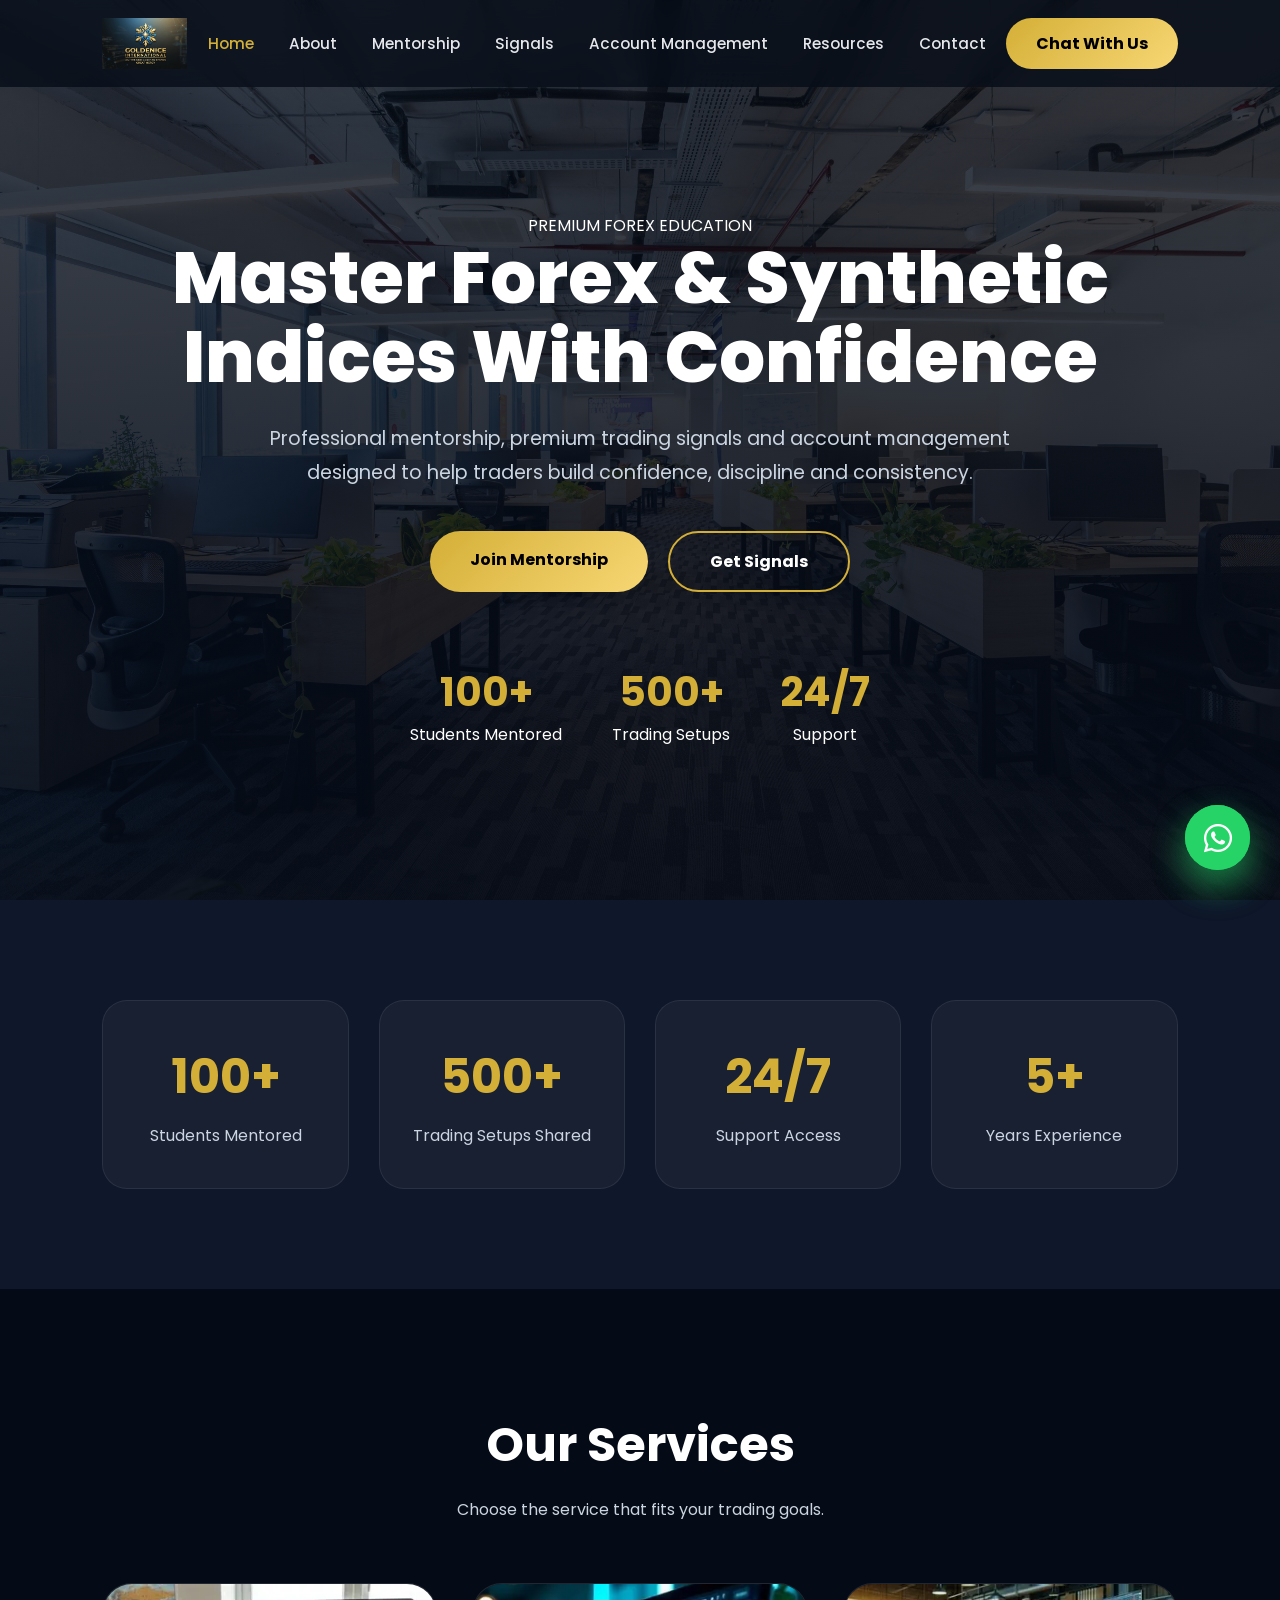
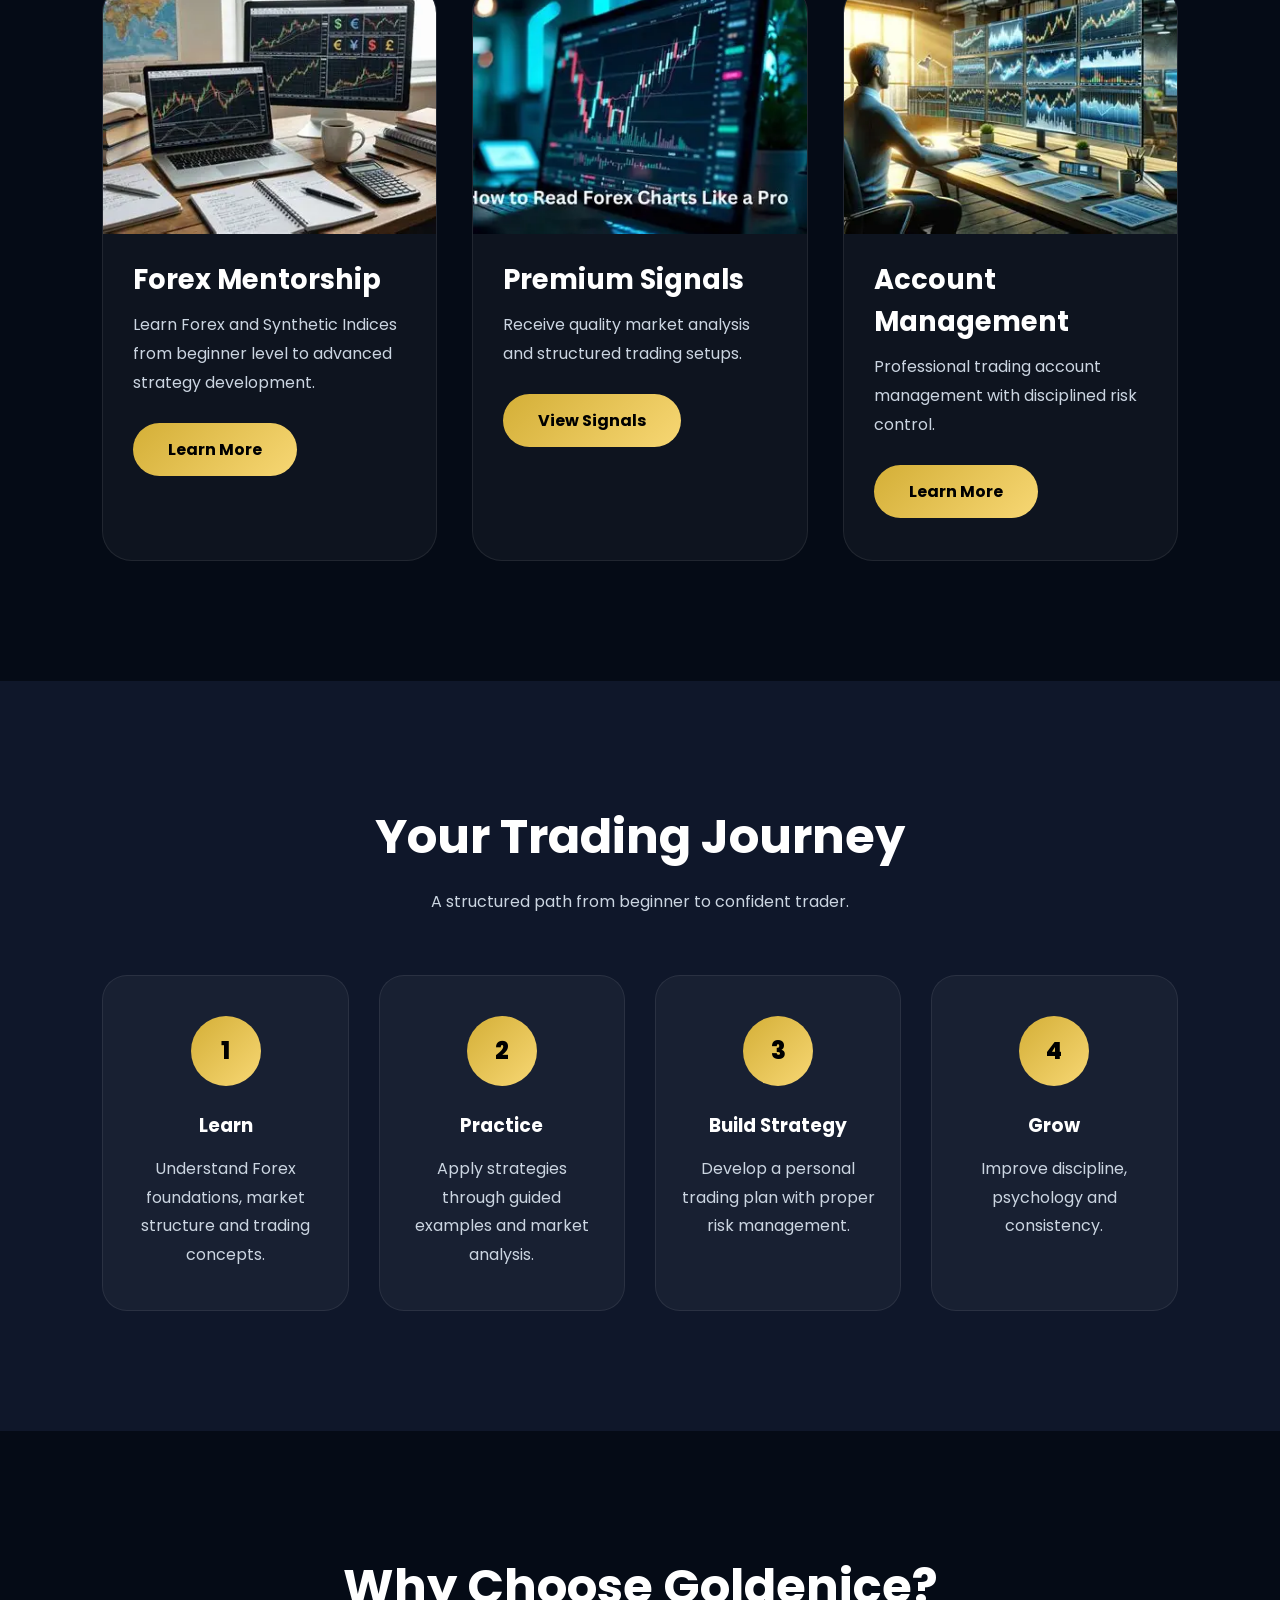
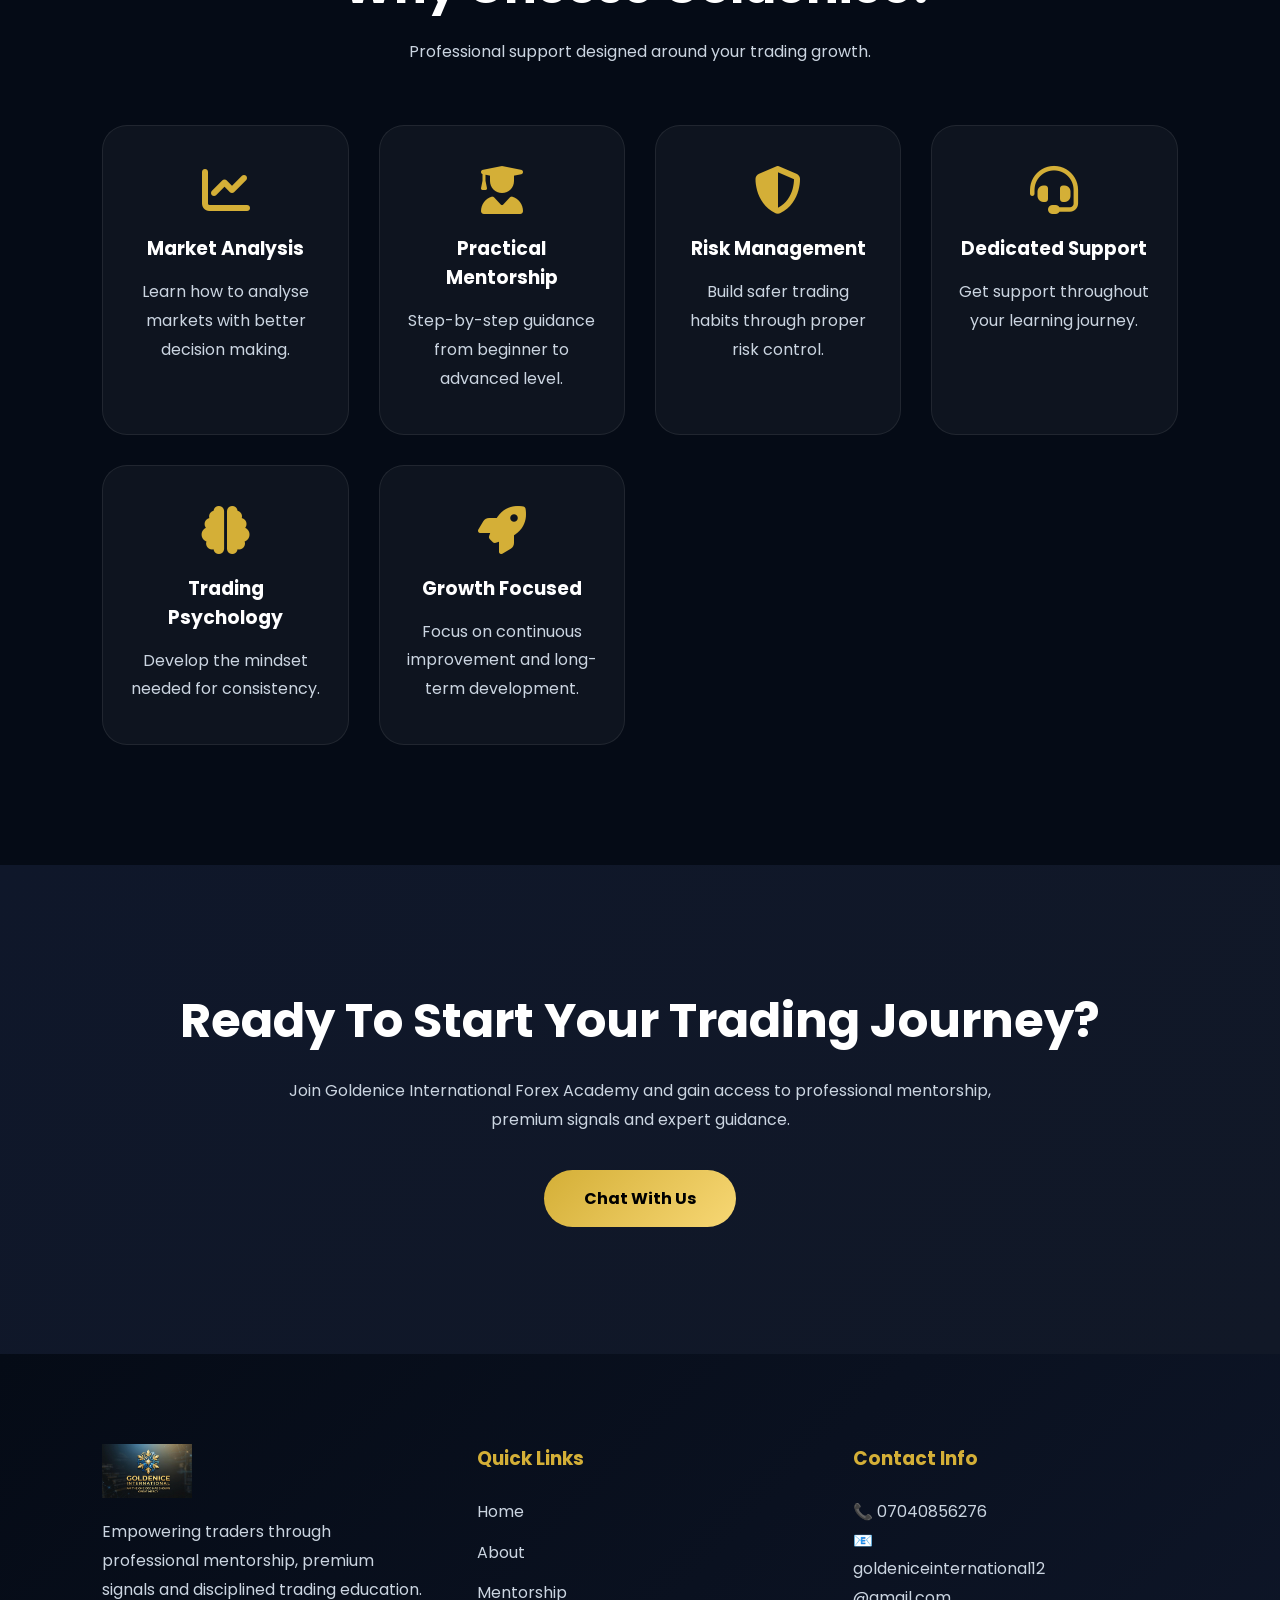
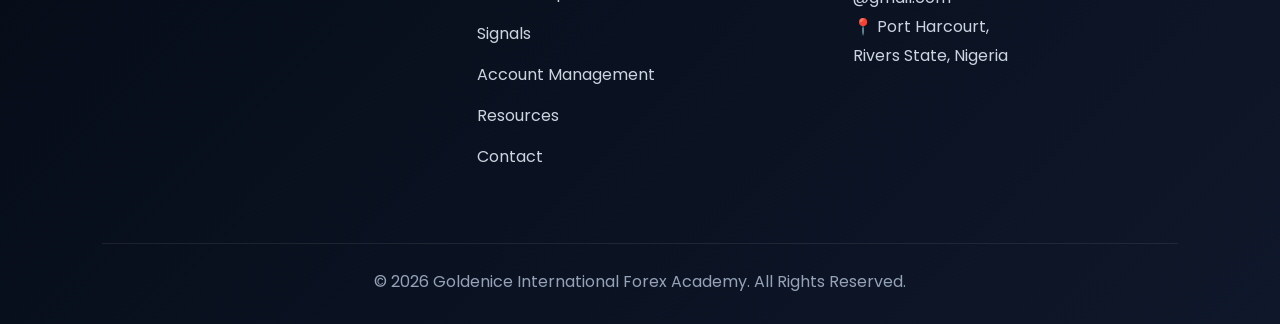
==== commit a3d7c966: "Update homepage SEO and social media metadata" ====
--- a/index.html
+++ b/index.html
@@ -3,189 +3,226 @@
 
 <head>
 
-<meta charset="UTF-8">
-
-<meta name="viewport" content="width=device-width, initial-scale=1.0">
-
-
-<title>
-Goldenice International Forex Academy | Learn Forex Trading
-</title>
-
-<!-- SEO -->
-
-<meta
-name="description"
-content="Goldenice International Forex Academy provides professional Forex education, mentorship, trading signals, account management and trading resources designed to help traders build confidence and discipline.">
-
-
-<meta
-name="keywords"
-content="Forex Academy, Forex Trading, Learn Forex, Forex Mentorship, Trading Signals, Account Management, Forex Education, Nigeria, Goldenice International">
-
-
-<meta
-name="author"
-content="Goldenice International Forex Academy">
-
-
-<meta
-name="robots"
-content="index, follow">
-
-
-<meta
-name="theme-color"
-content="#050B16">
-
-
-
-<!-- Google Search Console Verification -->
-
-<meta
-name="google-site-verification"
-content="AnSRR6LzSWBk7pF8oSqE75qxGzmJXBQSHOpilcI8_Pg">
-
-
-
-<!-- Favicon -->
-
-<link
-rel="icon"
-type="image/png"
-href="images/logo.png">
-
-
-
-<!-- ==========================
-     OPEN GRAPH SEO
-========================== -->
-
-
-<meta
-property="og:type"
-content="website">
-
-
-<meta
-property="og:title"
-content="Goldenice International Forex Academy">
-
-
-<meta
-property="og:description"
-content="Professional Forex education, mentorship, premium signals and account management.">
-
-
-<meta
-property="og:url"
-content="https://goldenice-forex-academy.vercel.app">
-
-
-<meta
-property="og:image"
-content="https://goldenice-forex-academy.vercel.app/images/logo.png">
-
-
-
-<!-- ==========================
-     TWITTER CARD SEO
-========================== -->
-
-
-<meta
-name="twitter:card"
-content="summary_large_image">
-
-
-<meta
-name="twitter:title"
-content="Goldenice International Forex Academy">
-
-
-<meta
-name="twitter:description"
-content="Professional Forex education, mentorship, premium signals and account management.">
-
-
-<meta
-name="twitter:image"
-content="https://goldenice-forex-academy.vercel.app/images/logo.png">
-
-
-
-<!-- ==========================
-     GOOGLE FONTS
-========================== -->
-
-
-<link
-rel="preconnect"
-href="https://fonts.googleapis.com">
-
-
-<link
-rel="preconnect"
-href="https://fonts.gstatic.com"
-crossorigin>
-
-<!-- ==========================
-     POPPINS FONT
-========================== -->
-
-<link
-href="https://fonts.googleapis.com/css2?family=Poppins:wght@300;400;500;600;700;800&display=swap"
-rel="stylesheet">
-
-
-
-<!-- ==========================
-     FONT AWESOME ICONS
-========================== -->
-
-<link
-rel="stylesheet"
-href="https://cdnjs.cloudflare.com/ajax/libs/font-awesome/6.7.2/css/all.min.css">
-
-
-
-<!-- ==========================
-     MAIN CSS
-========================== -->
-
-<link
-rel="stylesheet"
-href="./css/index.css">
-
-
-
-<!-- ==========================
-     RESPONSIVE CSS
-========================== -->
-
-<link
-rel="stylesheet"
-href="./css/responsive.css">
-
-
-<!-- Google Analytics -->
-<script async src="https://www.googletagmanager.com/gtag/js?id=G-X2YVTJ0B42"></script>
-
-<script>
-window.dataLayer = window.dataLayer || [];
-
-function gtag(){
-dataLayer.push(arguments);
-}
-
-gtag('js', new Date());
-
-gtag('config', 'G-X2YVTJ0B42');
-
-</script>
+    <meta charset="UTF-8">
+
+    <meta name="viewport" content="width=device-width, initial-scale=1.0">
+
+    <title>
+        Goldenice International Forex Academy | Learn Forex Trading
+    </title>
+
+    <!-- ==========================
+         CANONICAL URL
+    ========================== -->
+
+    <link
+        rel="canonical"
+        href="https://goldenice-forex-academy.vercel.app/">
+
+    <!-- ==========================
+         SEO
+    ========================== -->
+
+    <meta
+        name="description"
+        content="Learn Forex trading from experienced mentors through professional education, live mentorship, premium trading signals, account management and practical trading strategies.">
+
+    <meta
+        name="keywords"
+        content="Forex Academy Nigeria, Learn Forex Trading, Forex Mentorship, Forex Signals, Trading Education, Online Forex Course, Forex Training, Account Management, Forex Coach, Goldenice International Forex Academy, Port Harcourt, Nigeria">
+
+    <meta
+        name="author"
+        content="Goldenice International Forex Academy">
+
+    <meta
+        name="robots"
+        content="index, follow">
+
+    <meta
+        name="theme-color"
+        content="#050B16">
+
+    <meta
+        name="msapplication-TileColor"
+        content="#050B16">
+
+    <meta
+        name="referrer"
+        content="strict-origin-when-cross-origin">
+
+    <!-- ==========================
+         GOOGLE SEARCH CONSOLE
+    ========================== -->
+
+    <meta
+        name="google-site-verification"
+        content="AnSRR6LzSWBk7pF8oSqE75qxGzmJXBQSHOpilcI8_Pg">
+
+    <!-- ==========================
+         FAVICON
+    ========================== -->
+
+    <link
+        rel="icon"
+        type="image/png"
+        href="images/logo.png">
+
+    <link
+        rel="apple-touch-icon"
+        href="images/logo.png">
+
+    <!-- ==========================
+         OPEN GRAPH
+    ========================== -->
+
+    <meta
+        property="og:type"
+        content="website">
+
+    <meta
+        property="og:site_name"
+        content="Goldenice International Forex Academy">
+
+    <meta
+        property="og:locale"
+        content="en_NG">
+
+    <meta
+        property="og:title"
+        content="Goldenice International Forex Academy | Learn Forex Trading">
+
+    <meta
+        property="og:description"
+        content="Learn Forex trading from experienced mentors through professional education, live mentorship, premium trading signals, account management and practical trading strategies.">
+
+    <meta
+        property="og:url"
+        content="https://goldenice-forex-academy.vercel.app/">
+
+    <meta
+        property="og:image"
+        content="https://goldenice-forex-academy.vercel.app/images/logo.png">
+
+    <meta
+        property="og:image:alt"
+        content="Goldenice International Forex Academy Logo">
+
+    <!-- ==========================
+         TWITTER / X CARD
+    ========================== -->
+
+    <meta
+        name="twitter:card"
+        content="summary_large_image">
+
+    <meta
+        name="twitter:title"
+        content="Goldenice International Forex Academy | Learn Forex Trading">
+
+    <meta
+        name="twitter:description"
+        content="Learn Forex trading from experienced mentors through professional education, live mentorship, premium trading signals and account management.">
+
+    <meta
+        name="twitter:image"
+        content="https://goldenice-forex-academy.vercel.app/images/logo.png">
+
+    <meta
+        name="twitter:url"
+        content="https://goldenice-forex-academy.vercel.app/">
+
+    <meta
+        name="twitter:site"
+        content="@internatio23114">
+
+    <meta
+        name="twitter:creator"
+        content="@internatio23114">
+
+    <!-- ==========================
+         STRUCTURED DATA (JSON-LD)
+    ========================== -->
+
+    <script type="application/ld+json">
+    {
+      "@context":"https://schema.org",
+      "@type":"EducationalOrganization",
+      "name":"Goldenice International Forex Academy",
+      "url":"https://goldenice-forex-academy.vercel.app/",
+      "logo":"https://goldenice-forex-academy.vercel.app/images/logo.png",
+      "description":"Professional Forex education, mentorship, trading signals, account management and trading resources.",
+      "email":"goldeniceinternational12@gmail.com",
+      "sameAs":[
+        "https://x.com/internatio23114",
+        "https://www.linkedin.com/in/goldenice-international-5851a1412",
+        "https://www.tiktok.com/@biginvestment07040856276"
+      ]
+    }
+    </script>
+
+    <!-- ==========================
+         GOOGLE FONTS
+    ========================== -->
+
+    <link
+        rel="preconnect"
+        href="https://fonts.googleapis.com">
+
+    <link
+        rel="preconnect"
+        href="https://fonts.gstatic.com"
+        crossorigin>
+
+    <link
+        href="https://fonts.googleapis.com/css2?family=Poppins:wght@300;400;500;600;700;800&display=swap"
+        rel="stylesheet">
+
+    <!-- ==========================
+         FONT AWESOME
+    ========================== -->
+
+    <link
+        rel="stylesheet"
+        href="https://cdnjs.cloudflare.com/ajax/libs/font-awesome/6.7.2/css/all.min.css">
+
+    <!-- ==========================
+         MAIN CSS
+    ========================== -->
+
+    <link
+        rel="stylesheet"
+        href="./css/index.css">
+
+    <!-- ==========================
+         RESPONSIVE CSS
+    ========================== -->
+
+    <link
+        rel="stylesheet"
+        href="./css/responsive.css">
+
+    <!-- ==========================
+         GOOGLE ANALYTICS
+    ========================== -->
+
+    <script async src="https://www.googletagmanager.com/gtag/js?id=G-X2YVTJ0B42"></script>
+
+    <script>
+
+        window.dataLayer = window.dataLayer || [];
+
+        function gtag() {
+            dataLayer.push(arguments);
+        }
+
+        gtag('js', new Date());
+
+        gtag('config', 'G-X2YVTJ0B42');
+
+    </script>
 
 </head>
-
 <body>
 
 
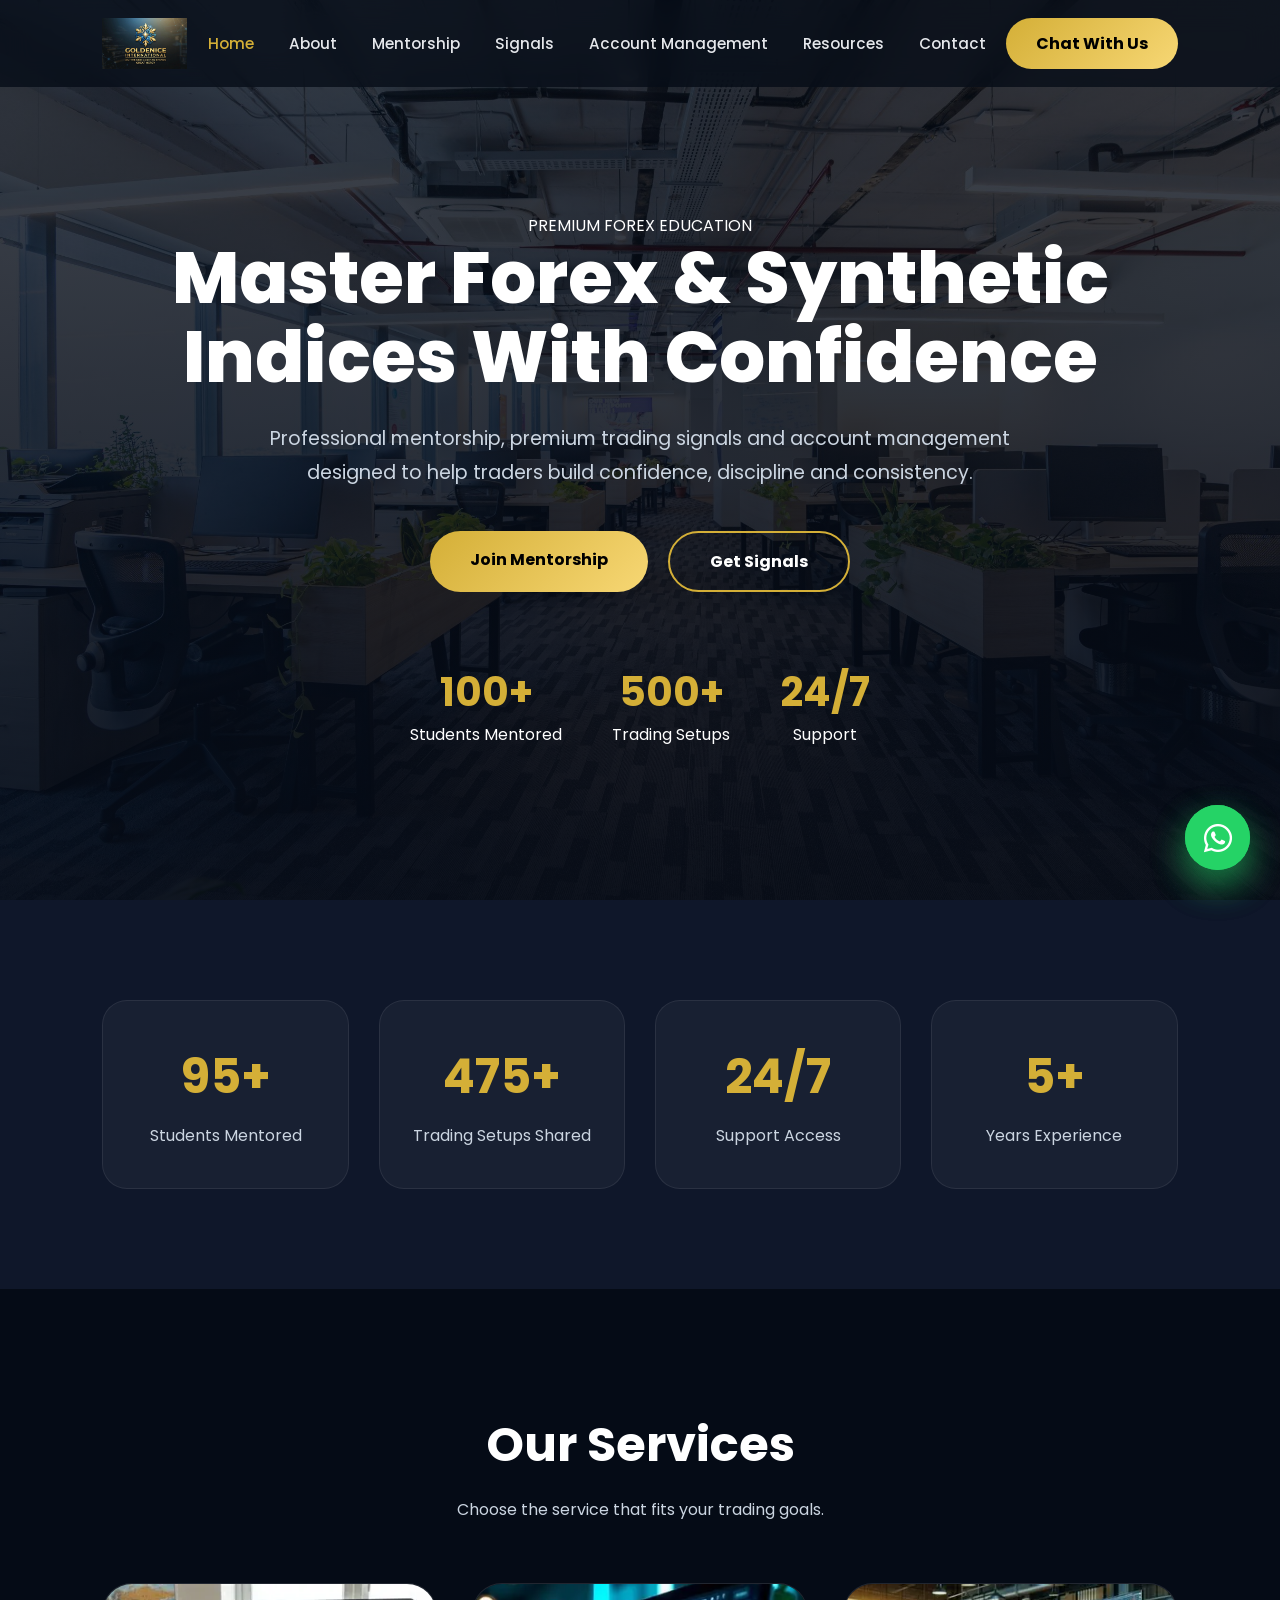
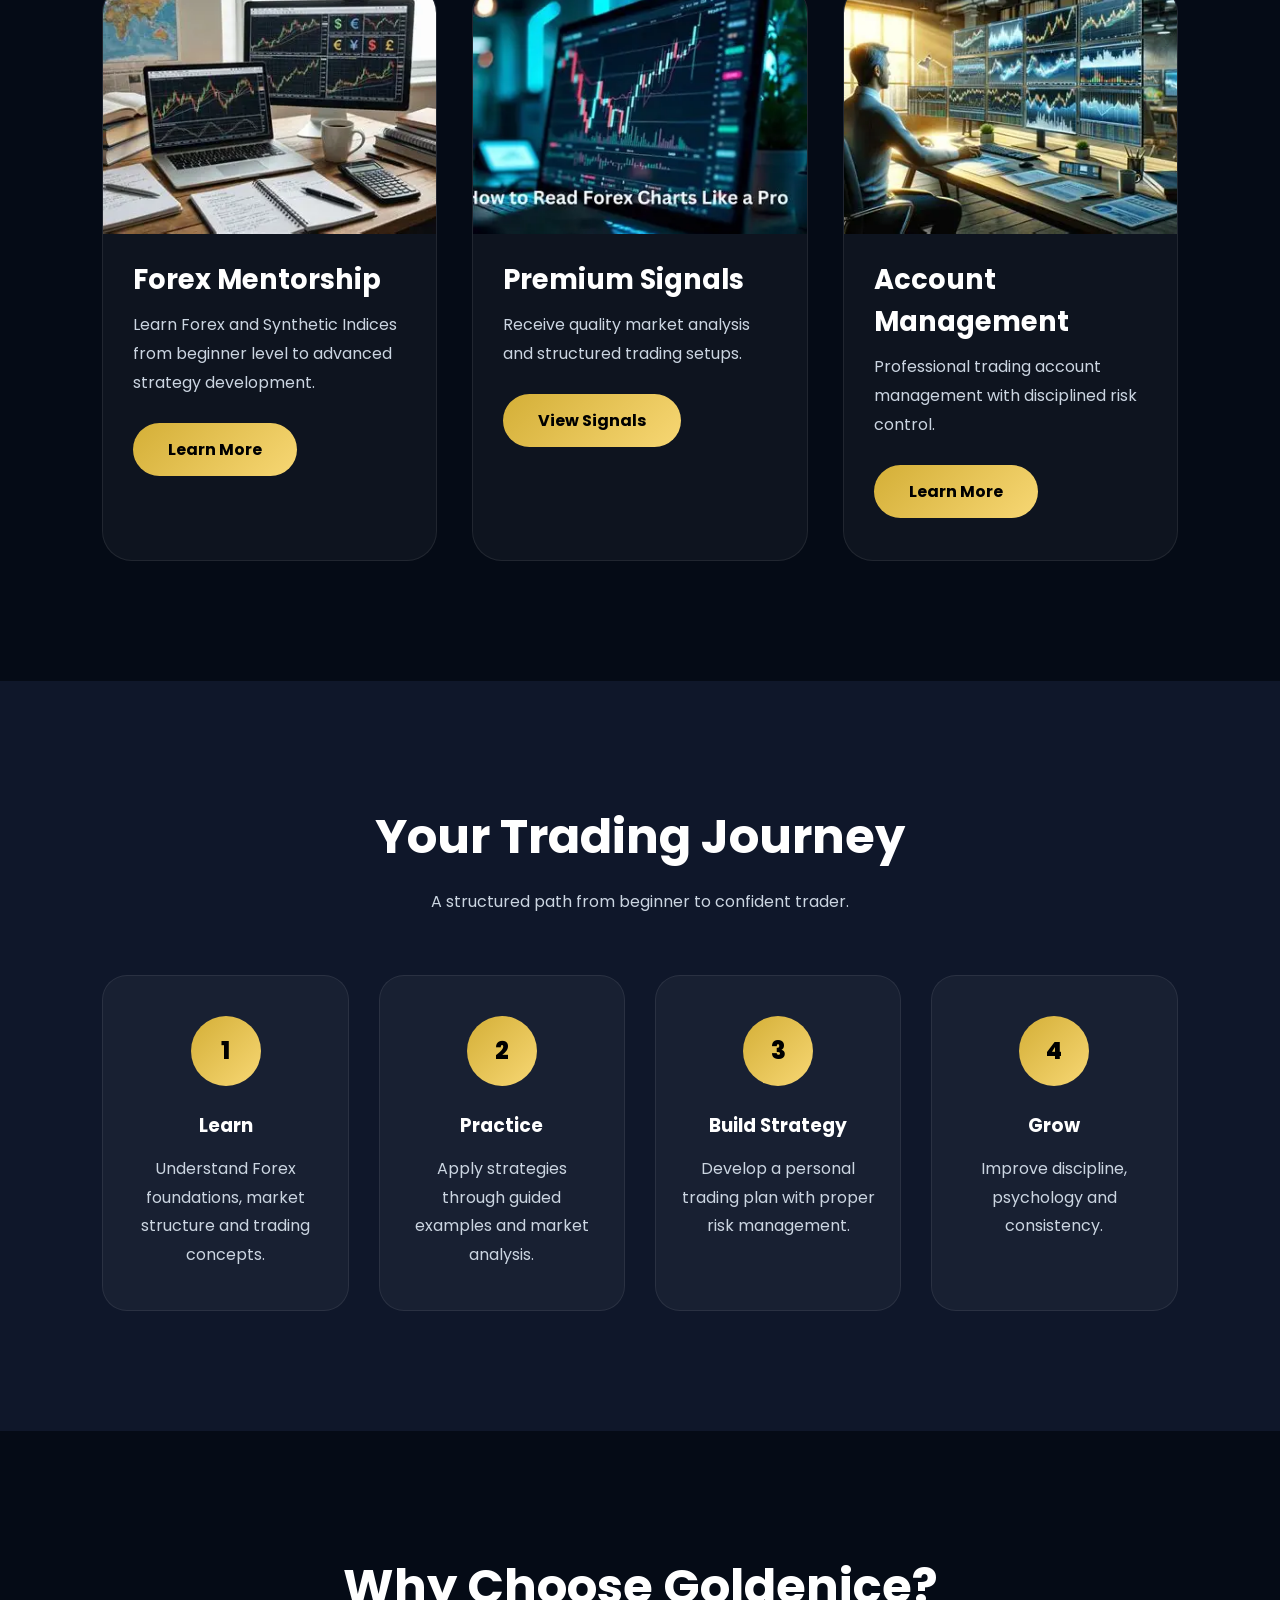
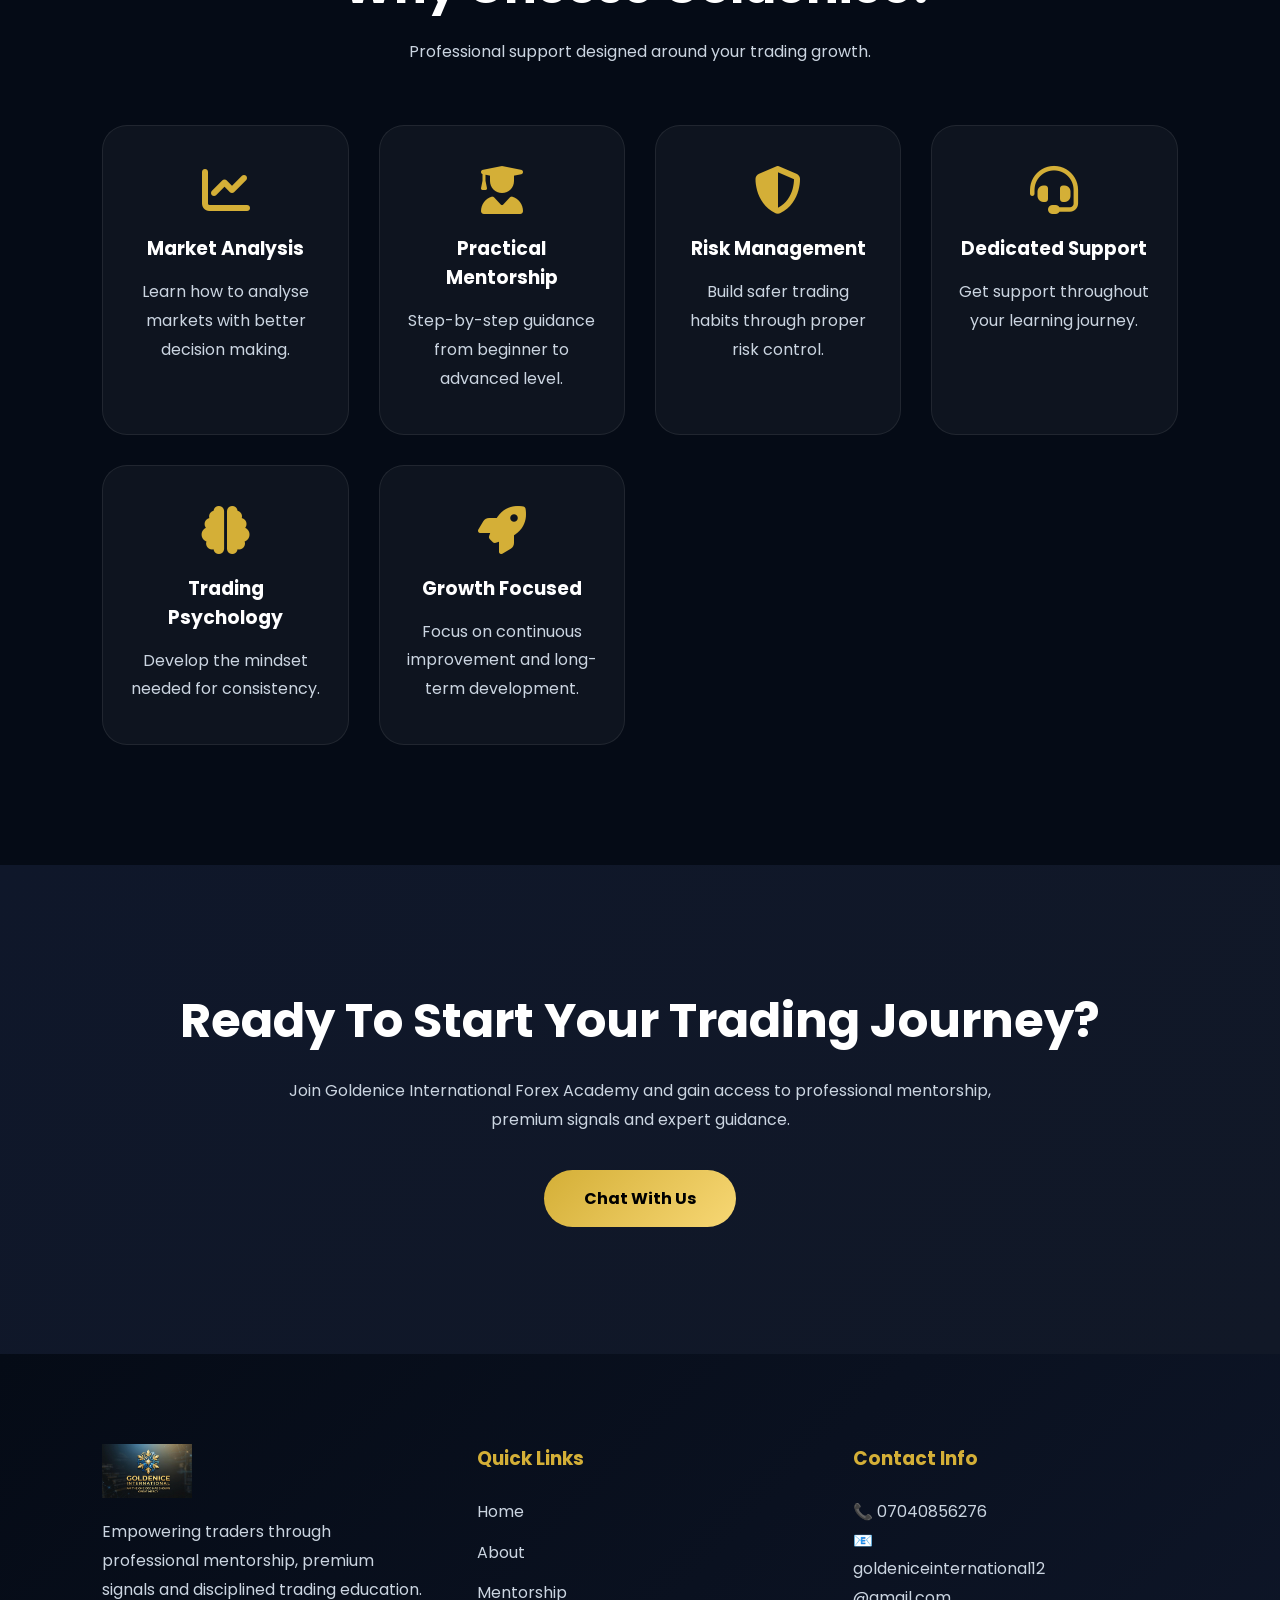
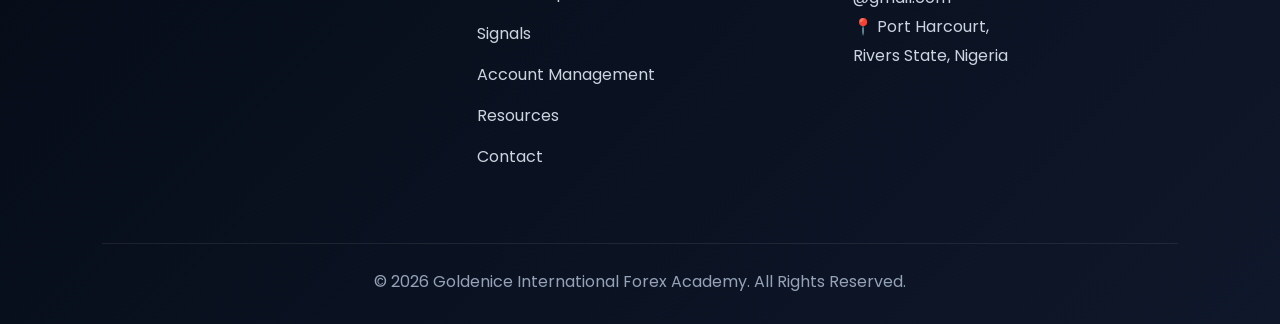
==== commit ed95c7cc: "Updated SEO metadata and homepage" ====
--- a/index.html
+++ b/index.html
@@ -222,6 +222,14 @@
 
     </script>
 
+    <script type="text/javascript">
+    (function(c,l,a,r,i,t,y){
+        c[a]=c[a]||function(){(c[a].q=c[a].q||[]).push(arguments)};
+        t=l.createElement(r);t.async=1;t.src="https://www.clarity.ms/tag/"+i;
+        y=l.getElementsByTagName(r)[0];y.parentNode.insertBefore(t,y);
+    })(window, document, "clarity", "script", "xre29lsoy0");
+</script>
+
 </head>
 <body>
 
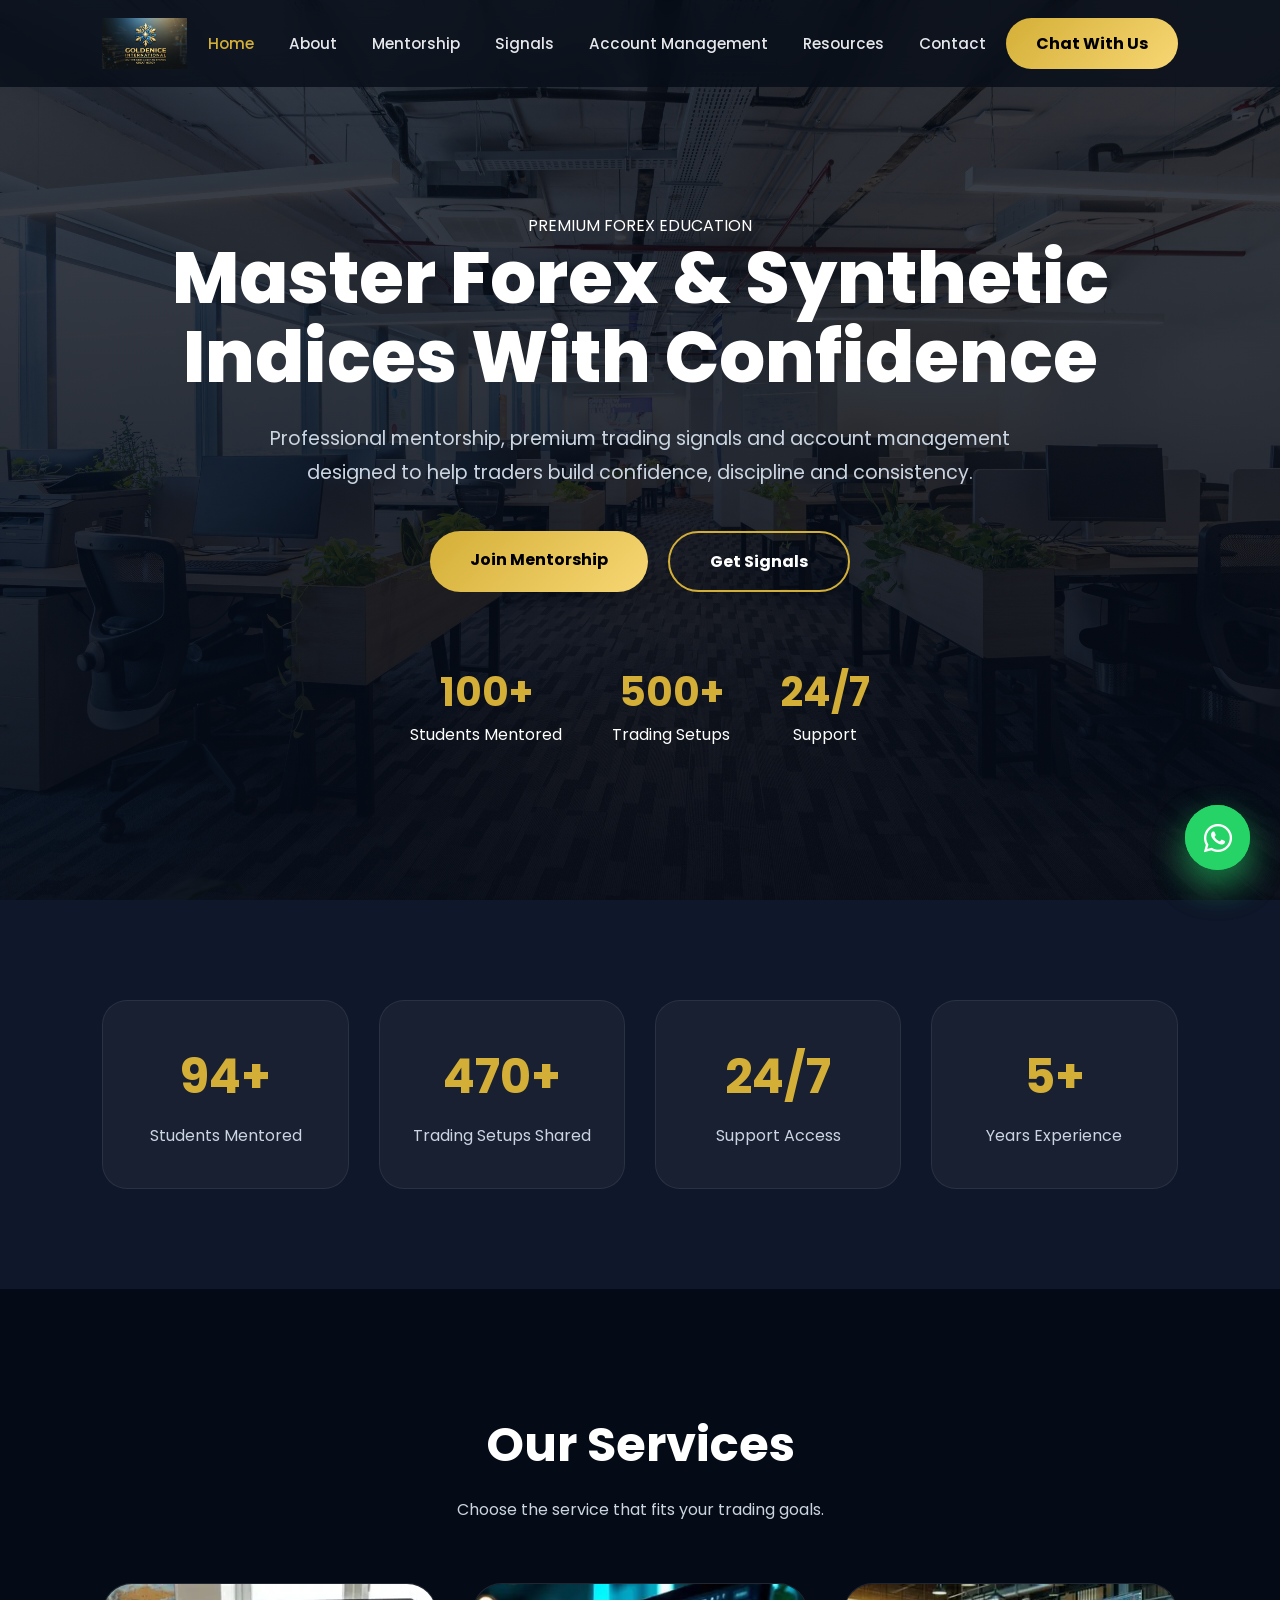
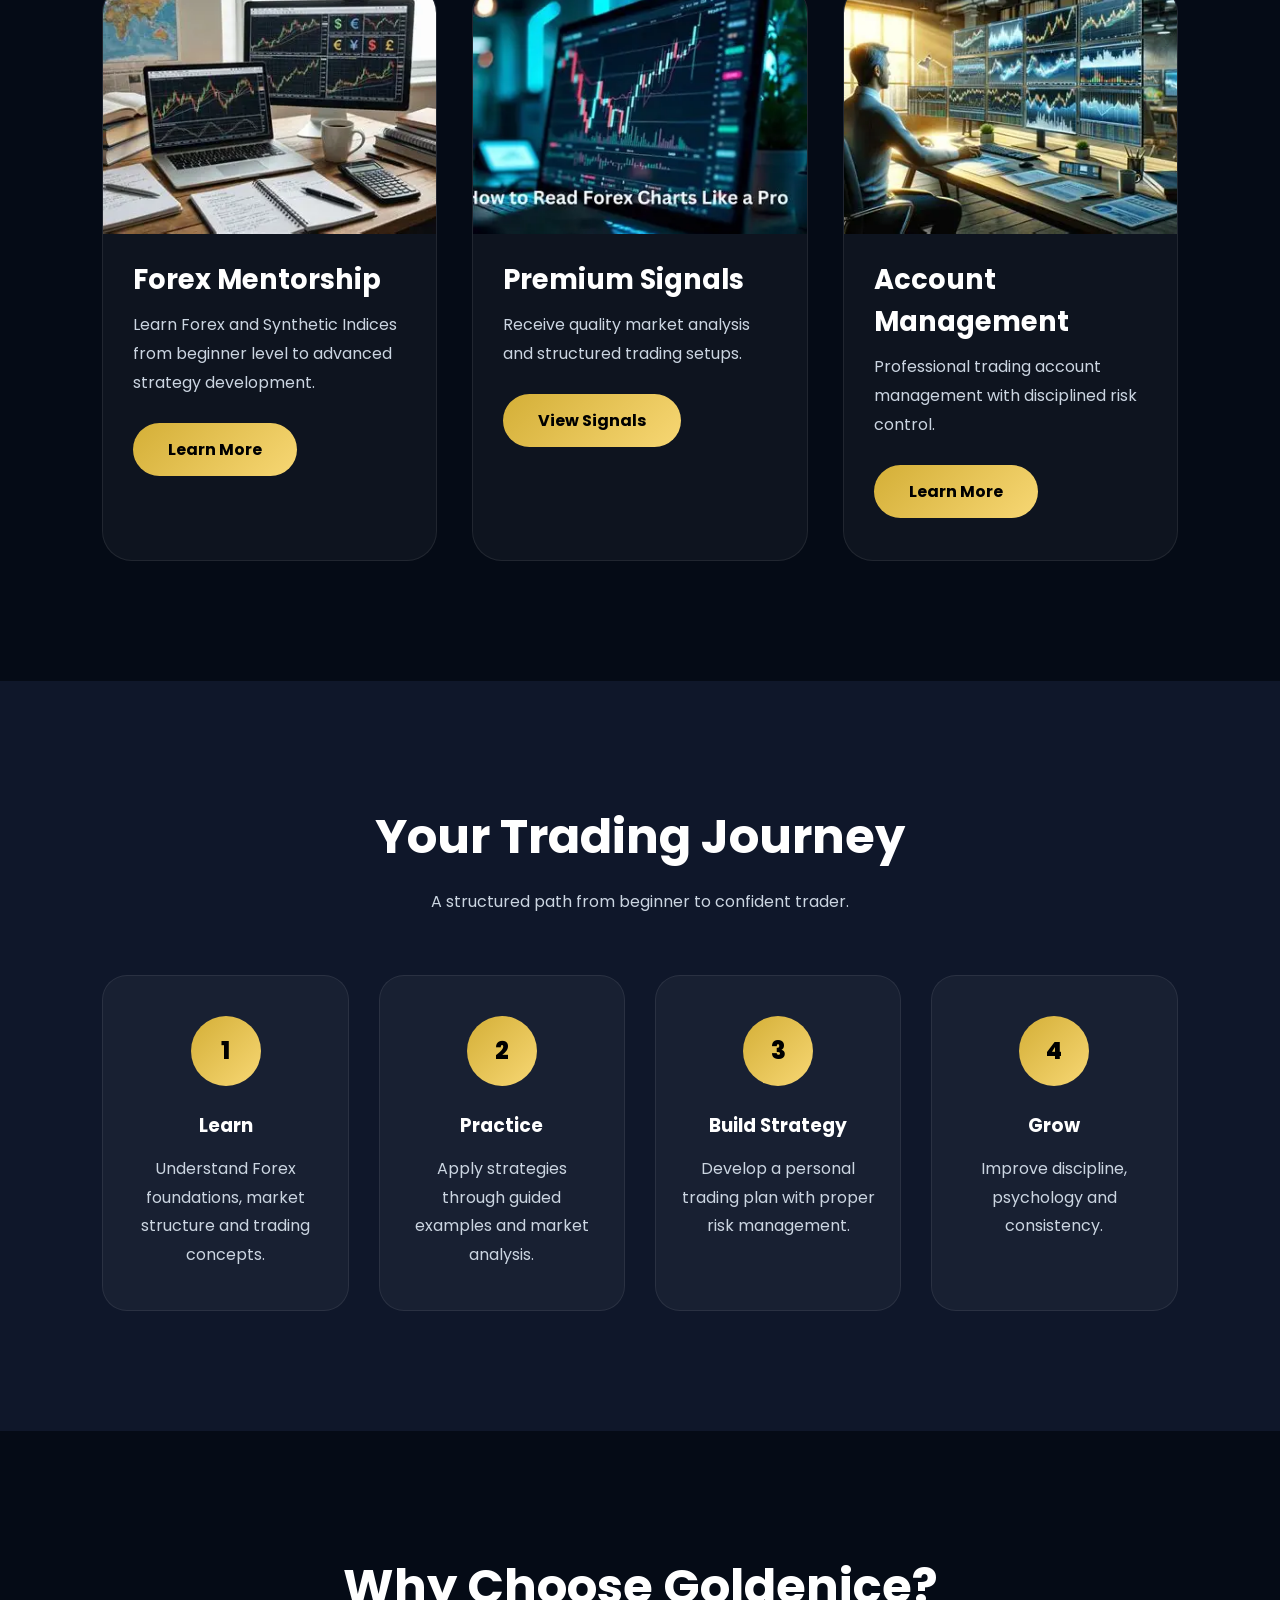
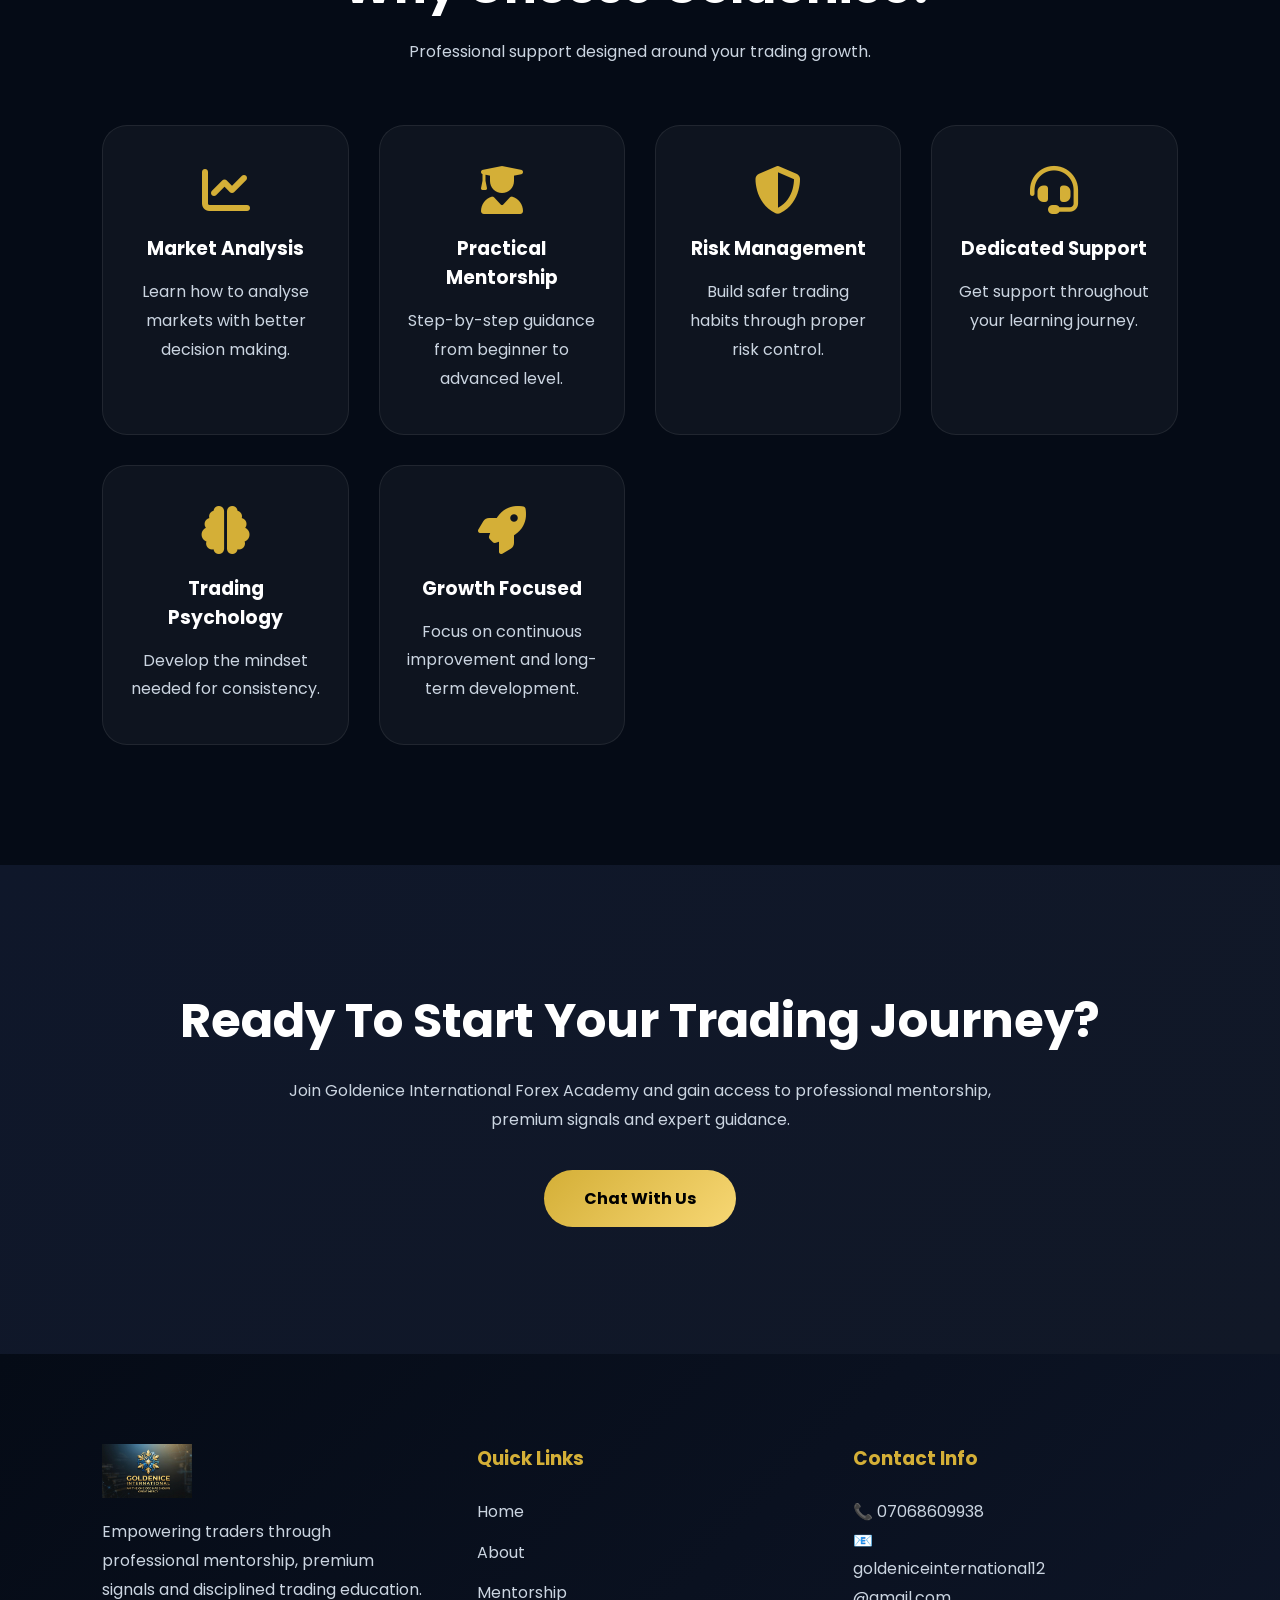
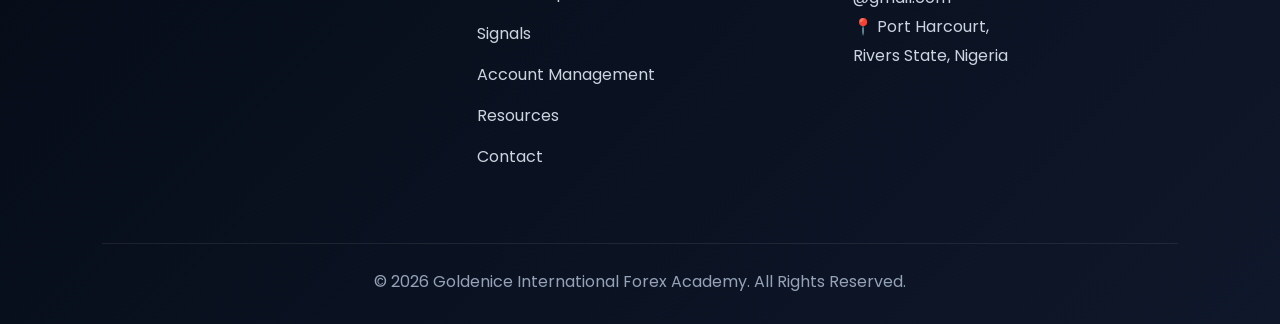
==== commit fd2e6668: "Updated SEO, Google Business information and website improvements" ====
--- a/index.html
+++ b/index.html
@@ -376,7 +376,7 @@
     <!-- WHATSAPP NAV BUTTON -->
 
     <a
-    href="https://wa.me/2347040856276?text=Hello%20Goldenice%20International%20Forex%20Academy,%20I%20would%20like%20to%20make%20an%20inquiry."
+    href="https://wa.me/2347068609938?text=Hello%20Goldenice%20International%20Forex%20Academy,%20I%20would%20like%20to%20make%20an%20inquiry."
     target="_blank"
     class="btn-nav">
 
@@ -454,7 +454,7 @@
 
 
             <a
-            href="https://wa.me/2347040856276?text=Hello%20Goldenice%20International%20Forex%20Academy,%20I%20am%20interested%20in%20joining%20the%20Forex%20Mentorship%20Program."
+            href="https://wa.me/2347068609938?text=Hello%20Goldenice%20International%20Forex%20Academy,%20I%20am%20interested%20in%20joining%20the%20Forex%20Mentorship%20Program."
             target="_blank"
             class="hero-btn">
 
@@ -466,7 +466,7 @@
 
 
             <a
-            href="https://wa.me/2347040856276?text=Hello%20Goldenice%20International%20Forex%20Academy,%20I%20am%20interested%20in%20Premium%20Signals."
+            href="https://wa.me/2347068609938?text=Hello%20Goldenice%20International%20Forex%20Academy,%20I%20am%20interested%20in%20Premium%20Signals."
             target="_blank"
             class="hero-btn-outline">
 
@@ -1143,7 +1143,7 @@
 
 
     <a
-    href="https://wa.me/2347040856276?text=Hello%20Goldenice%20International%20Forex%20Academy,%20I%20would%20like%20to%20make%20an%20inquiry."
+    href="https://wa.me/2347068609938?text=Hello%20Goldenice%20International%20Forex%20Academy,%20I%20would%20like%20to%20make%20an%20inquiry."
     target="_blank">
 
         Chat With Us
@@ -1264,7 +1264,7 @@
 
 
         <p>
-            📞 07040856276
+            📞 07068609938
         </p>
 
 
@@ -1321,7 +1321,7 @@
 
 <a
 
-href="https://wa.me/2347040856276"
+href="https://wa.me/2347068609938"
 
 target="_blank"
 
@@ -1347,7 +1347,7 @@
 
 
 <a
-href="https://wa.me/2347040856276?text=Hello%20Goldenice%20International%20Forex%20Academy,%20I%20would%20like%20to%20make%20an%20inquiry."
+href="https://wa.me/2347068609938?text=Hello%20Goldenice%20International%20Forex%20Academy,%20I%20would%20like%20to%20make%20an%20inquiry."
 target="_blank"
 class="whatsapp-float">
 
